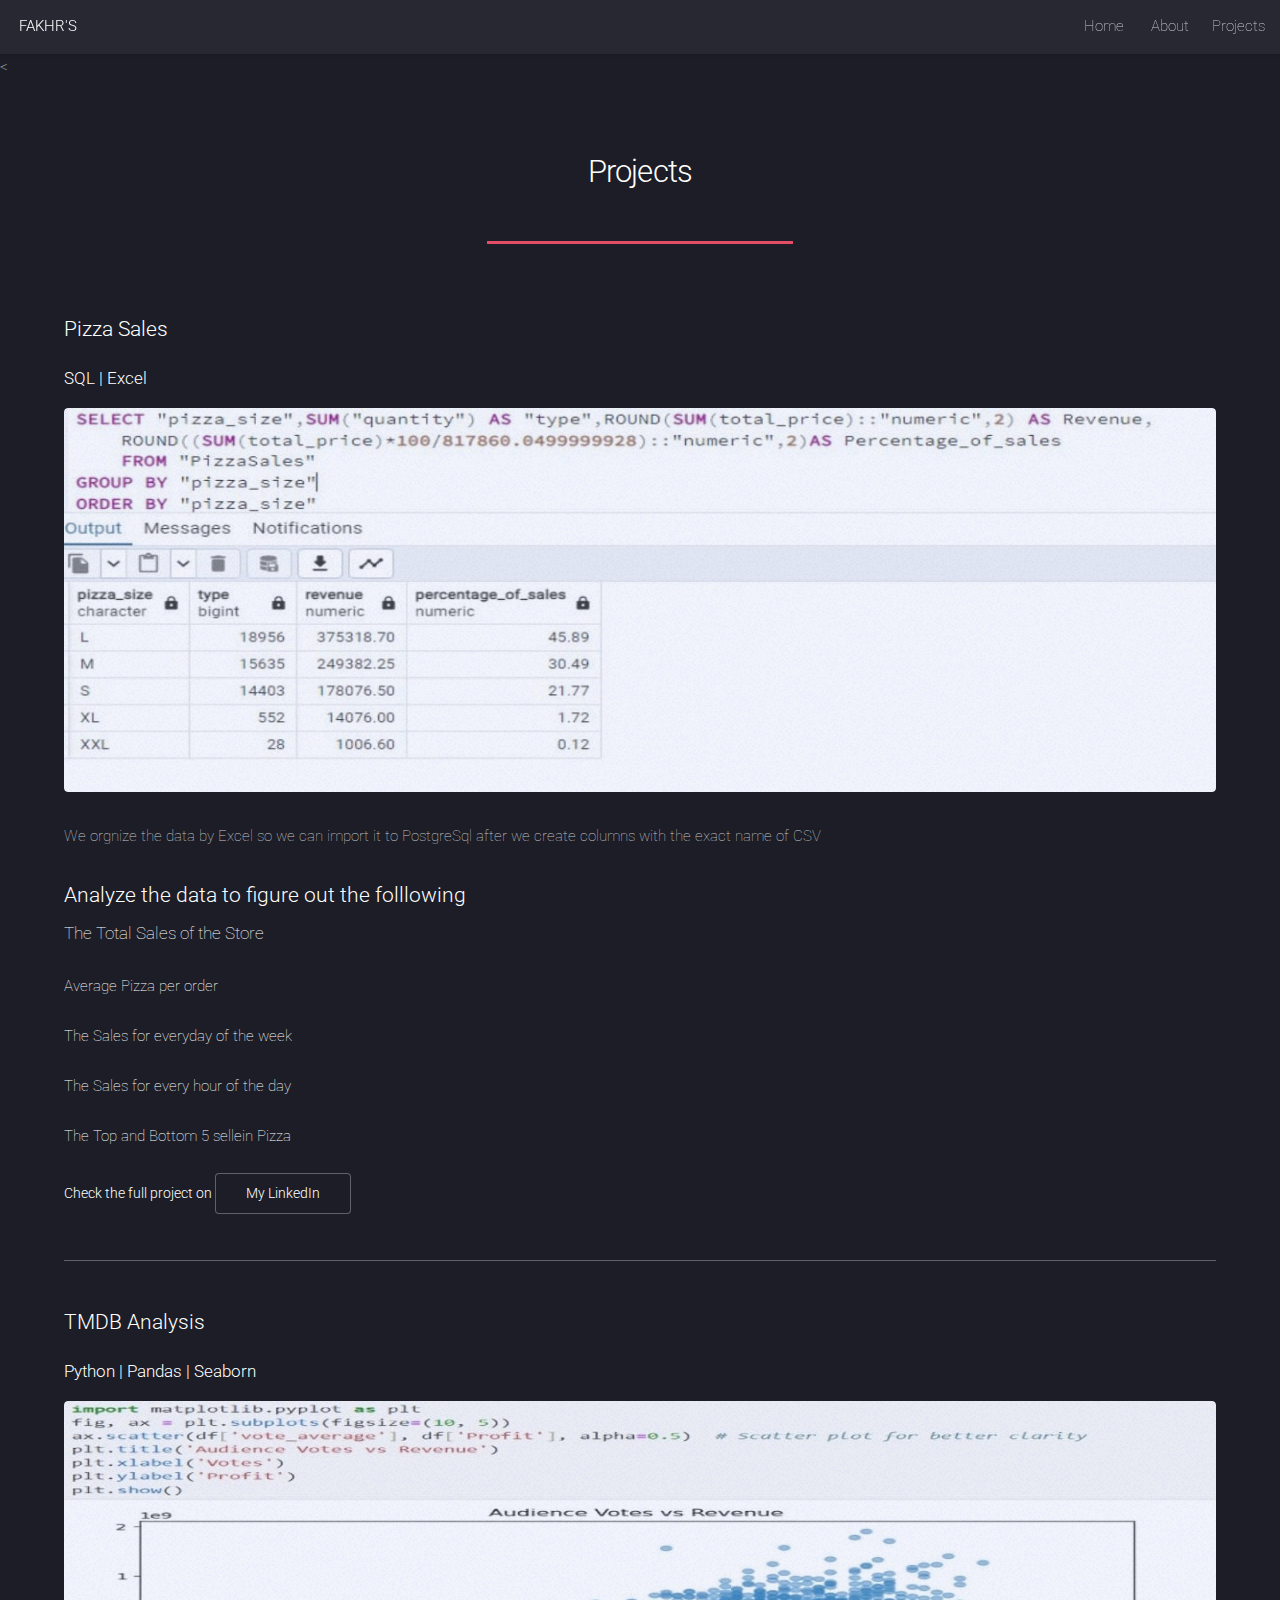
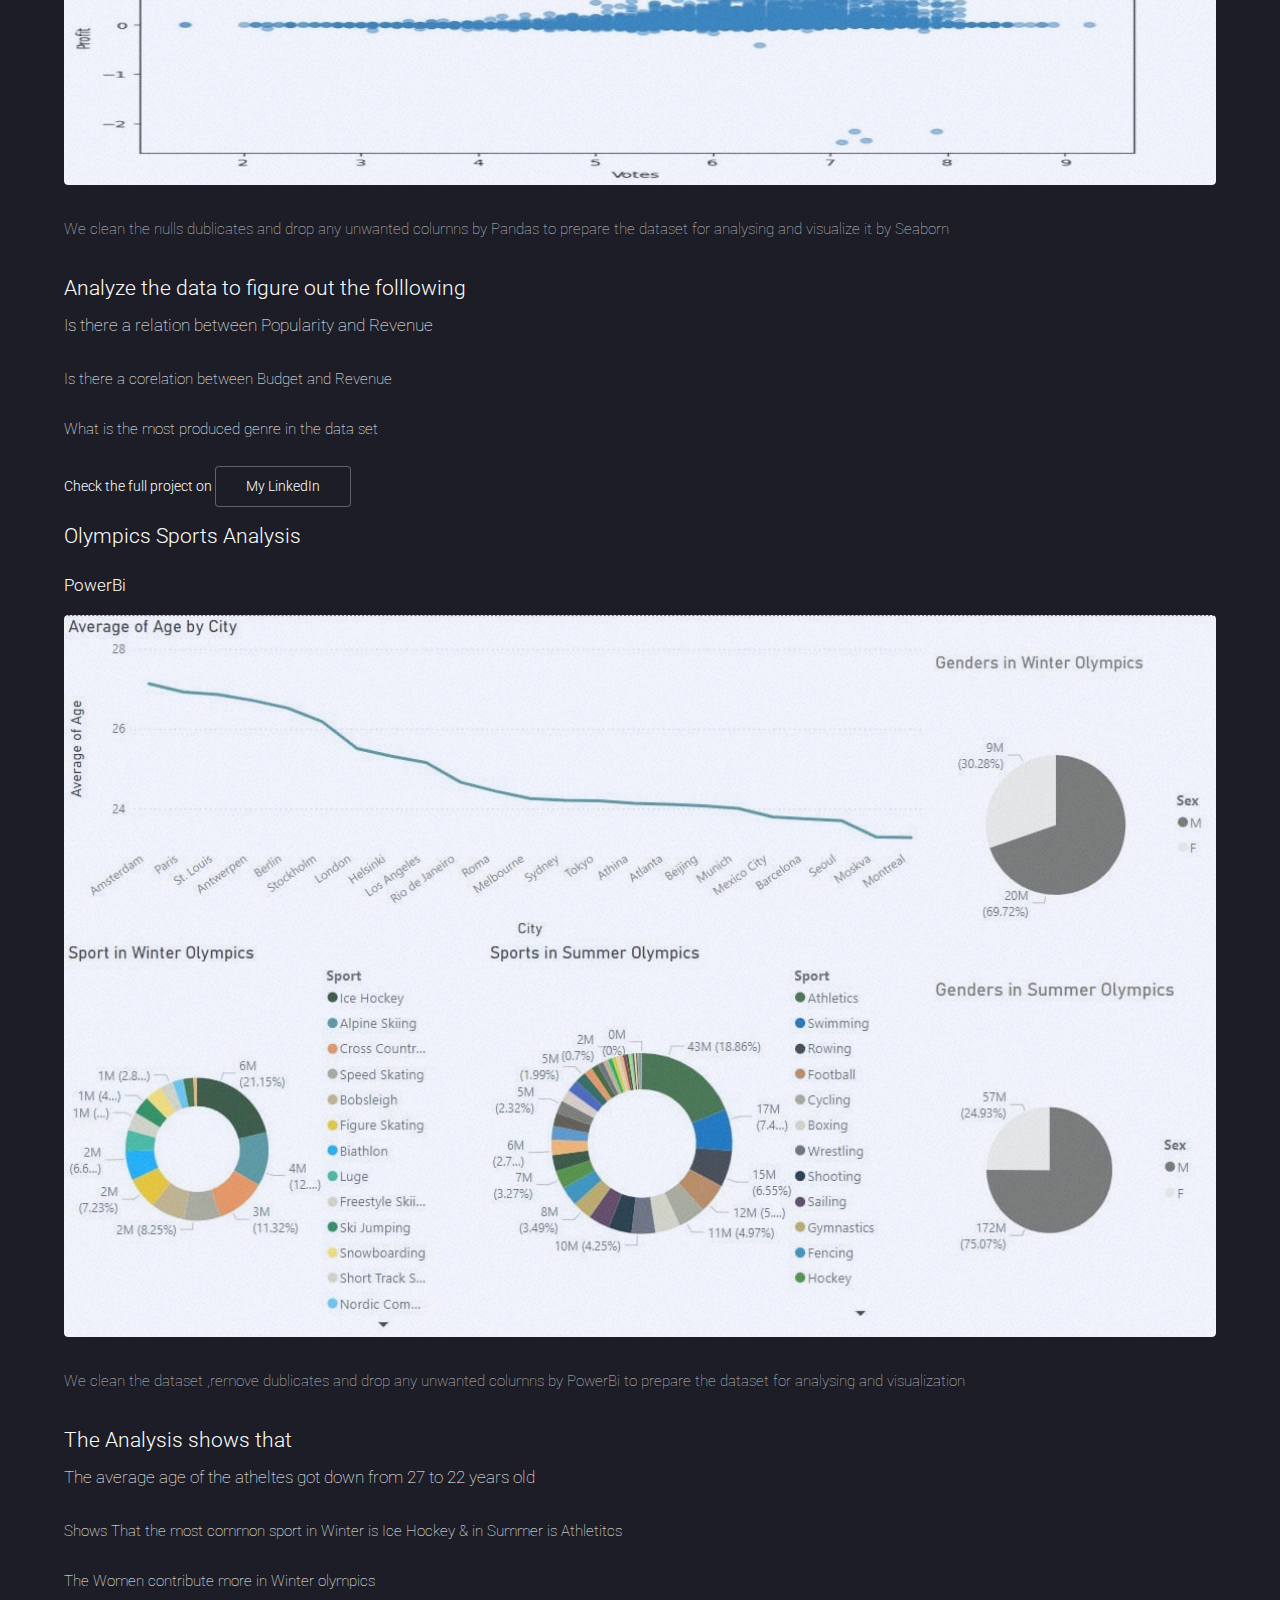
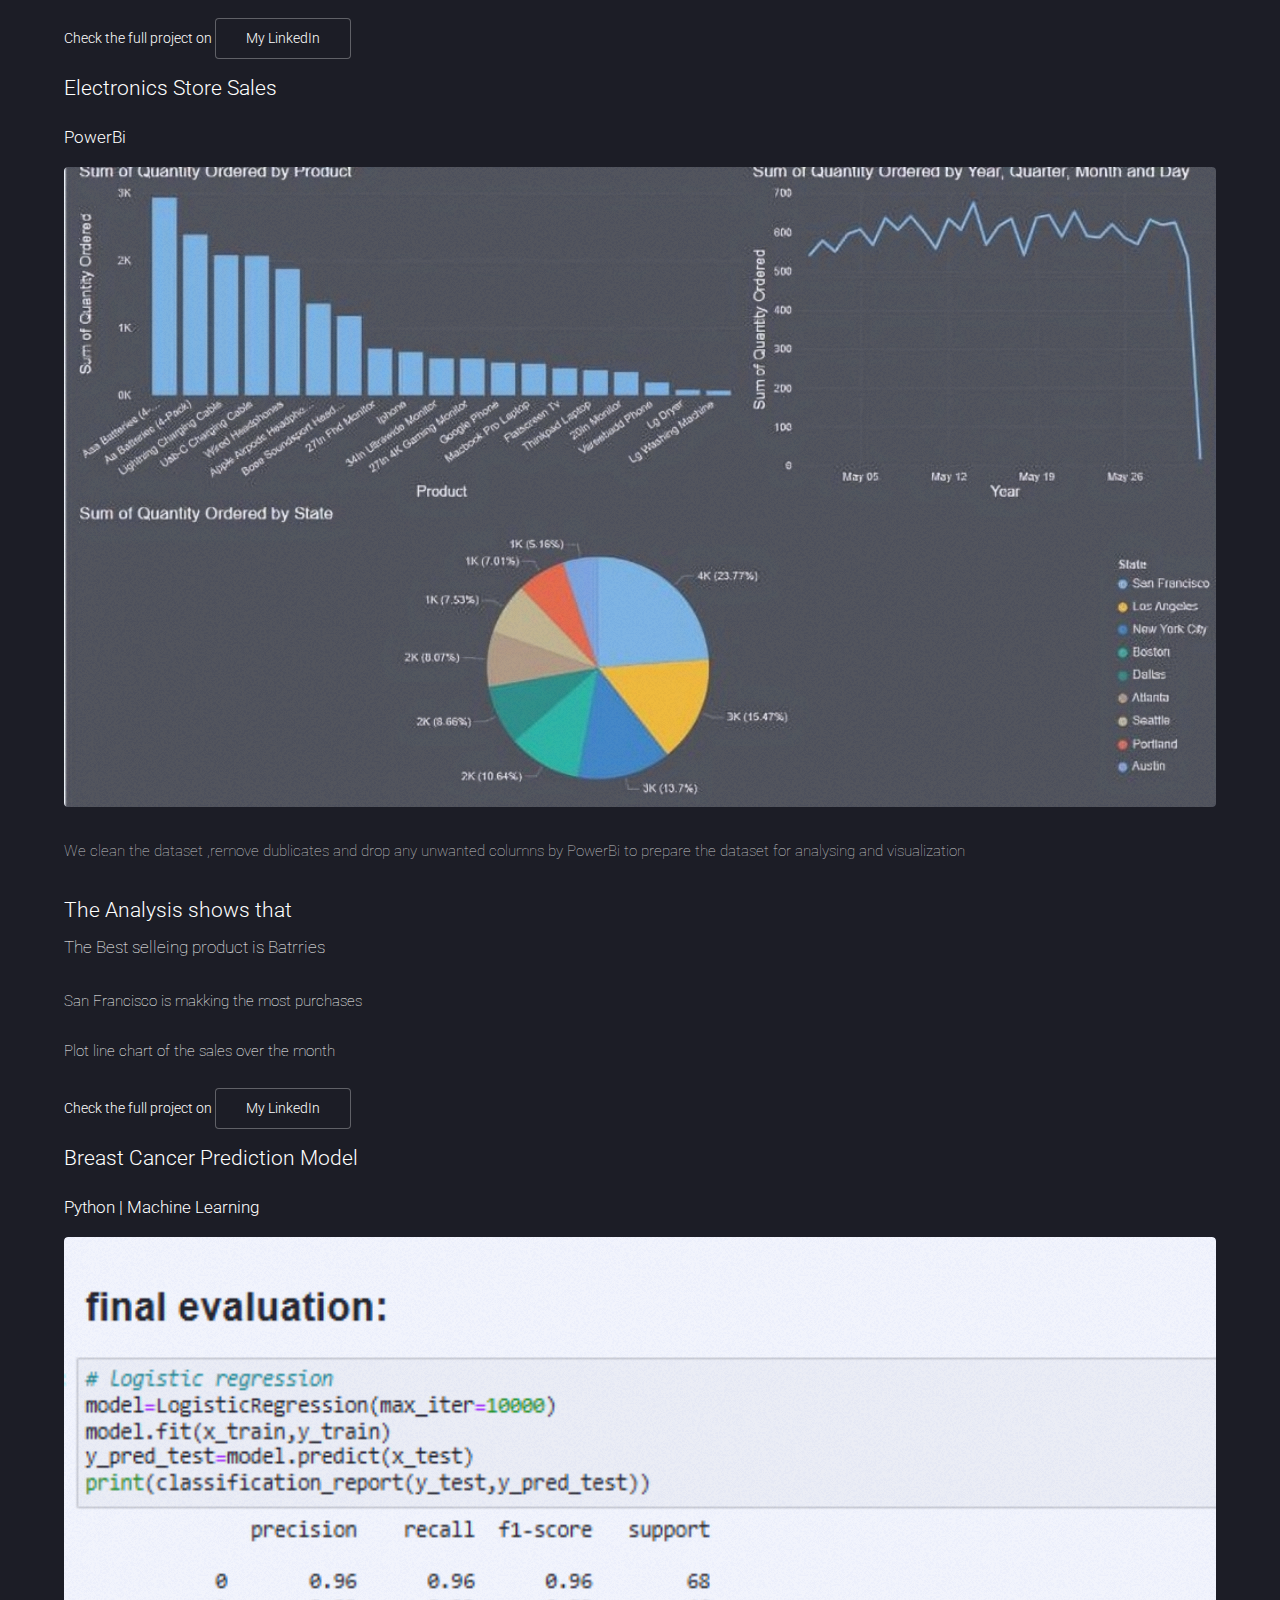
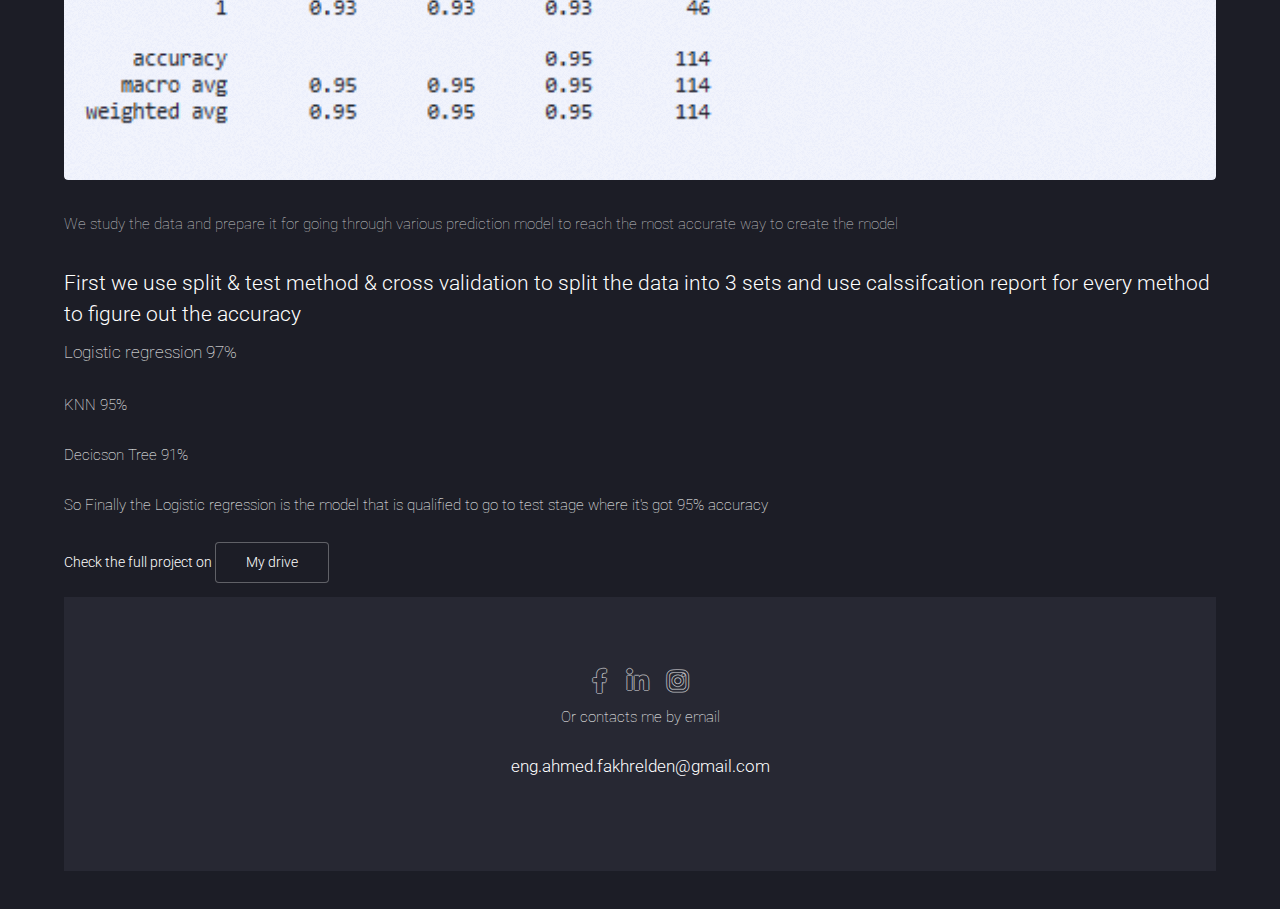
==== elements.html @ 0f421ff9 "Add files via upload" ====
<!DOCTYPE HTML>
<!--
	Landed by HTML5 UP
	html5up.net | @ajlkn
	Free for personal and commercial use under the CCA 3.0 license (html5up.net/license)
-->
<html>
	<head>
		<title>Elements - Landed by HTML5 UP</title>
		<meta charset="utf-8" />
		<meta name="viewport" content="width=device-width, initial-scale=1, user-scalable=no" />
		<link rel="stylesheet" href="assets/css/main.css" />
		<noscript><link rel="stylesheet" href="assets/css/noscript.css" /></noscript>
	</head>
	<body class="is-preload">
		<div id="page-wrapper">

			<!-- Header -->
				<<header id="header">
					<h1 id="logo"><a href="index.html">FAKHR'S</a></h1>
					<nav id="nav">
						<ul>
							<li><a href="index.html">Home</a></li>
							<li>
								<a href="left-sidebar.html">About</a>
								
							
				
							<li><a href="elements.html">Projects</a></li>
					
						</ul>
					</nav>
				</header>

			<!-- Main -->
				<div id="main" class="wrapper style1">
					<div class="container">
						<header class="major">
							<h2>Projects</h2>
							
						</header>

						<!-- Text -->
							

								<header>
									<h3>Pizza Sales</h3>
									<h4>SQL | Excel</h4>
										<a href="#" class="image fit"><img src="images/WhatsApp Image 2025-01-12 at 2.27.03 PM.jpeg" alt="" /></a>
								</header>
								<p>We orgnize the data by Excel so we can import it to PostgreSql after we create columns with the exact name of CSV </p>
							
								<header>
									<h3>Analyze the data to figure out the folllowing</h3>
									<p>The Total Sales of the Store</p>
									<p>Average Pizza per order</p>
									<p>The Sales for everyday of the week</p>
									<p>The Sales for every hour of the day</p>
									<p>The Top and Bottom 5 sellein Pizza</p>
								</header>
								
							<h5>Check the full project on <ali><a href="https://www.linkedin.com/posts/activity-7283127380166987776-TVOH?utm_source=share&utm_medium=member_desktop" class="button">My LinkedIn</a></li></h5>

								<hr />
								<h3>TMDB Analysis</h3>
									<h4>Python | Pandas | Seaborn</h4>
										<a href="#" class="image fit"><img src="images/bd35b22d-cd4e-41cf-9991-5222075cccc8.jpg" alt="" /></a>
								</header>
								<p>We clean the nulls dublicates and drop any unwanted columns by Pandas to prepare the dataset for analysing and visualize it by Seaborn</p>
							
								<header>
									<h3>Analyze the data to figure out the folllowing</h3>
									<p>Is there a relation between Popularity and Revenue</p>
									<p>Is there a corelation between Budget and Revenue</p>
									<p>What is the most produced genre in the data set</p>

								</header>
								<h5>Check the full project on <ali><a href="https://www.linkedin.com/posts/activity-7275565462392852480-iZmQ?utm_source=share&utm_medium=member_desktop" class="button">My LinkedIn</a></li></h5>

									<h3>Olympics Sports Analysis</h3>
									<h4>PowerBi</h4>
										<a href="#" class="image fit"><img src="images/OLY.jpg" alt="" /></a>
								</header>
								<p>We clean the dataset ,remove dublicates and drop any unwanted columns by PowerBi to prepare the dataset for analysing and visualization</p>
							
								<header>
									<h3>The Analysis shows that</h3>
									<p>The average age of the atheltes got down from 27 to 22 years old</p>
									<p>Shows That the most common sport in Winter is Ice Hockey & in Summer is Athletitcs </p>
									<p> The Women contribute more in Winter olympics</p>

								</header>
								<h5>Check the full project on <ali><a href="https://www.linkedin.com/posts/activity-7275565462392852480-iZmQ?utm_source=share&utm_medium=member_desktop" class="button">My LinkedIn</a></li></h5>

									<h3>Electronics Store Sales</h3>
									<h4>PowerBi</h4>
										<a href="#" class="image fit"><img src="images/Sales.png" alt="" /></a>
								</header>
								<p>We clean the dataset ,remove dublicates and drop any unwanted columns by PowerBi to prepare the dataset for analysing and visualization</p>
							
								<header>
									<h3>The Analysis shows that</h3>
									<p>The Best selleing product is Batrries</p>
									<p>San Francisco is makking the most purchases </p>
									<p>Plot line chart of the sales over the month</p>
							

								</header>
								<h5>Check the full project on <ali><a href="https://www.linkedin.com/posts/activity-7268731678250975233-IOtl?utm_source=share&utm_medium=member_desktop" class="button">My LinkedIn</a></li></h5>
									<h3>Breast Cancer Prediction Model</h3>
									<h4>Python | Machine Learning</h4>
										<a href="#" class="image fit"><img src="images/Breast Cancer.png" alt="" /></a>
								</header>
								<p>We study the data and prepare it for going through various prediction model to reach the most accurate way to create the model</p>
							
								<header>
									<h3>First we use split & test method & cross validation to split the data into 3 sets and use calssifcation report for every method to figure out the accuracy</h3>
									<p> Logistic regression 97%</p>
									<p>KNN 95% </p>
									<p>Decicson Tree 91%</p>
									<p>So Finally the Logistic regression is the model that is qualified to go to test stage where it's got 95% accuracy</p>
									<h5>Check the full project on <ali><a href="https://drive.google.com/file/d/1r-XBognEaYFl2xt_YMd96p30U32gkGJn/view?usp=drive_link" class="button">My drive</a></li></h5>
							
										<footer id="footer">
											<ul class="icons">
												
												<li><a href="https://www.facebook.com/ahmedfakhrelden?mibextid=ZbWKwL" class="icon brands alt fa-facebook-f"><span class="label">Facebook</span></a></li>
												<li><a href="www.linkedin.com/in/ahmedfakhrelden" class="icon brands alt fa-linkedin-in"><span class="label">LinkedIn</span></a></li>
												<li><a href="https://www.instagram.com/a7med_fakhrelden29_4?igsh=MXBxeW0yZWg3bmo1Zw==" class="icon brands alt fa-instagram"><span class="label">Instagram</span></a></li>
											<footer>
											<p>Or contacts me  by email <h4>eng.ahmed.fakhrelden@gmail.com</h4></p>
										</footer>
		<!-- Scripts -->
			<script src="assets/js/jquery.min.js"></script>
			<script src="assets/js/jquery.scrolly.min.js"></script>
			<script src="assets/js/jquery.dropotron.min.js"></script>
			<script src="assets/js/jquery.scrollex.min.js"></script>
			<script src="assets/js/browser.min.js"></script>
			<script src="assets/js/breakpoints.min.js"></script>
			<script src="assets/js/util.js"></script>
			<script src="assets/js/main.js"></script>

	</body>
</html>
---- assets/css/main.css ----
@import url("fontawesome-all.min.css");
@import url("https://fonts.googleapis.com/css?family=Roboto:100,300,100italic,300italic");

/*
	Landed by HTML5 UP
	html5up.net | @ajlkn
	Free for personal and commercial use under the CCA 3.0 license (html5up.net/license)
*/

html, body, div, span, applet, object,
iframe, h1, h2, h3, h4, h5, h6, p, blockquote,
pre, a, abbr, acronym, address, big, cite,
code, del, dfn, em, img, ins, kbd, q, s, samp,
small, strike, strong, sub, sup, tt, var, b,
u, i, center, dl, dt, dd, ol, ul, li, fieldset,
form, label, legend, table, caption, tbody,
tfoot, thead, tr, th, td, article, aside,
canvas, details, embed, figure, figcaption,
footer, header, hgroup, menu, nav, output, ruby,
section, summary, time, mark, audio, video {
	margin: 0;
	padding: 0;
	border: 0;
	font-size: 100%;
	font: inherit;
	vertical-align: baseline;}

article, aside, details, figcaption, figure,
footer, header, hgroup, menu, nav, section {
	display: block;}

body {
	line-height: 1;
}

ol, ul {
	list-style: none;
}

blockquote, q {
	quotes: none;
}

	blockquote:before, blockquote:after, q:before, q:after {
		content: '';
		content: none;
	}

table {
	border-collapse: collapse;
	border-spacing: 0;
}

body {
	-webkit-text-size-adjust: none;
}

mark {
	background-color: transparent;
	color: inherit;
}

input::-moz-focus-inner {
	border: 0;
	padding: 0;
}

input, select, textarea {
	-moz-appearance: none;
	-webkit-appearance: none;
	-ms-appearance: none;
	appearance: none;
}

/* Basic */

	html {
		box-sizing: border-box;
	}

	*, *:before, *:after {
		box-sizing: inherit;
	}

	html, body {
		background: #1c1d26;
	}

	body.is-preload *, body.is-preload *:before, body.is-preload *:after {
		-moz-animation: none !important;
		-webkit-animation: none !important;
		-ms-animation: none !important;
		animation: none !important;
		-moz-transition: none !important;
		-webkit-transition: none !important;
		-ms-transition: none !important;
		transition: none !important;
	}

	body, input, select, textarea {
		color: rgba(255, 255, 255, 0.75);
		font-family: "Roboto", Helvetica, sans-serif;
		font-size: 15pt;
		font-weight: 100;
		line-height: 1.75em;
	}

	a {
		-moz-transition: border-color 0.2s ease-in-out, color 0.2s ease-in-out;
		-webkit-transition: border-color 0.2s ease-in-out, color 0.2s ease-in-out;
		-ms-transition: border-color 0.2s ease-in-out, color 0.2s ease-in-out;
		transition: border-color 0.2s ease-in-out, color 0.2s ease-in-out;
		border-bottom: dotted 1px;
		color: #e44c65;
		text-decoration: none;
	}

		a:hover {
			color: #e44c65 !important;
			border-bottom-color: transparent;
		}

	strong, b {
		color: #ffffff;
		font-weight: 300;
	}

	em, i {
		font-style: italic;
	}

	p {
		margin: 0 0 2em 0;
	}

	h1, h2, h3, h4, h5, h6 {
		color: #ffffff;
		font-weight: 300;
		line-height: 1em;
		margin: 0 0 1em 0;
	}

		h1 a, h2 a, h3 a, h4 a, h5 a, h6 a {
			color: inherit;
			border: 0;
		}

	h2 {
		font-size: 2em;
		line-height: 1.5em;
		letter-spacing: -0.025em;
	}

	h3 {
		font-size: 1.35em;
		line-height: 1.5em;
	}

	h4 {
		font-size: 1.1em;
		line-height: 1.5em;
	}

	h5 {
		font-size: 0.9em;
		line-height: 1.5em;
	}

	h6 {
		font-size: 0.7em;
		line-height: 1.5em;
	}

	sub {
		font-size: 0.8em;
		position: relative;
		top: 0.5em;
	}

	sup {
		font-size: 0.8em;
		position: relative;
		top: -0.5em;
	}

	hr {
		border: 0;
		border-bottom: solid 1px rgba(255, 255, 255, 0.3);
		margin: 3em 0;
	}

		hr.major {
			margin: 4em 0;
		}

	blockquote {
		border-left: solid 4px rgba(255, 255, 255, 0.3);
		font-style: italic;
		margin: 0 0 2em 0;
		padding: 0.5em 0 0.5em 2em;
	}

	code {
		background: rgba(255, 255, 255, 0.075);
		border-radius: 4px;
		font-family: "Courier New", monospace;
		font-size: 0.9em;
		margin: 0 0.25em;
		padding: 0.25em 0.65em;
	}

	pre {
		-webkit-overflow-scrolling: touch;
		font-family: "Courier New", monospace;
		font-size: 0.9em;
		margin: 0 0 2em 0;
	}

		pre code {
			display: block;
			line-height: 1.75em;
			padding: 1em 1.5em;
			overflow-x: auto;
		}

	.align-left {
		text-align: left;
	}

	.align-center {
		text-align: center;
	}

	.align-right {
		text-align: right;
	}

/* Loader */

	@-moz-keyframes spinner-show {
		0% {
			opacity: 0;
		}

		100% {
			opacity: 1;
		}
	}

	@-webkit-keyframes spinner-show {
		0% {
			opacity: 0;
		}

		100% {
			opacity: 1;
		}
	}

	@-ms-keyframes spinner-show {
		0% {
			opacity: 0;
		}

		100% {
			opacity: 1;
		}
	}

	@keyframes spinner-show {
		0% {
			opacity: 0;
		}

		100% {
			opacity: 1;
		}
	}

	@-moz-keyframes spinner-hide {
		0% {
			color: rgba(255, 255, 255, 0.15);
			z-index: 100001;
			-moz-transform: scale(1) rotate(0deg);
			-webkit-transform: scale(1) rotate(0deg);
			-ms-transform: scale(1) rotate(0deg);
			transform: scale(1) rotate(0deg);
		}

		99% {
			color: #1c1d26;
			z-index: 100001;
			-moz-transform: scale(0.5) rotate(360deg);
			-webkit-transform: scale(0.5) rotate(360deg);
			-ms-transform: scale(0.5) rotate(360deg);
			transform: scale(0.5) rotate(360deg);
		}

		100% {
			color: #1c1d26;
			z-index: -1;
			-moz-transform: scale(0.5) rotate(360deg);
			-webkit-transform: scale(0.5) rotate(360deg);
			-ms-transform: scale(0.5) rotate(360deg);
			transform: scale(0.5) rotate(360deg);
		}
	}

	@-webkit-keyframes spinner-hide {
		0% {
			color: rgba(255, 255, 255, 0.15);
			z-index: 100001;
			-moz-transform: scale(1) rotate(0deg);
			-webkit-transform: scale(1) rotate(0deg);
			-ms-transform: scale(1) rotate(0deg);
			transform: scale(1) rotate(0deg);
		}

		99% {
			color: #1c1d26;
			z-index: 100001;
			-moz-transform: scale(0.5) rotate(360deg);
			-webkit-transform: scale(0.5) rotate(360deg);
			-ms-transform: scale(0.5) rotate(360deg);
			transform: scale(0.5) rotate(360deg);
		}

		100% {
			color: #1c1d26;
			z-index: -1;
			-moz-transform: scale(0.5) rotate(360deg);
			-webkit-transform: scale(0.5) rotate(360deg);
			-ms-transform: scale(0.5) rotate(360deg);
			transform: scale(0.5) rotate(360deg);
		}
	}

	@-ms-keyframes spinner-hide {
		0% {
			color: rgba(255, 255, 255, 0.15);
			z-index: 100001;
			-moz-transform: scale(1) rotate(0deg);
			-webkit-transform: scale(1) rotate(0deg);
			-ms-transform: scale(1) rotate(0deg);
			transform: scale(1) rotate(0deg);
		}

		99% {
			color: #1c1d26;
			z-index: 100001;
			-moz-transform: scale(0.5) rotate(360deg);
			-webkit-transform: scale(0.5) rotate(360deg);
			-ms-transform: scale(0.5) rotate(360deg);
			transform: scale(0.5) rotate(360deg);
		}

		100% {
			color: #1c1d26;
			z-index: -1;
			-moz-transform: scale(0.5) rotate(360deg);
			-webkit-transform: scale(0.5) rotate(360deg);
			-ms-transform: scale(0.5) rotate(360deg);
			transform: scale(0.5) rotate(360deg);
		}
	}

	@keyframes spinner-hide {
		0% {
			color: rgba(255, 255, 255, 0.15);
			z-index: 100001;
			-moz-transform: scale(1) rotate(0deg);
			-webkit-transform: scale(1) rotate(0deg);
			-ms-transform: scale(1) rotate(0deg);
			transform: scale(1) rotate(0deg);
		}

		99% {
			color: #1c1d26;
			z-index: 100001;
			-moz-transform: scale(0.5) rotate(360deg);
			-webkit-transform: scale(0.5) rotate(360deg);
			-ms-transform: scale(0.5) rotate(360deg);
			transform: scale(0.5) rotate(360deg);
		}

		100% {
			color: #1c1d26;
			z-index: -1;
			-moz-transform: scale(0.5) rotate(360deg);
			-webkit-transform: scale(0.5) rotate(360deg);
			-ms-transform: scale(0.5) rotate(360deg);
			transform: scale(0.5) rotate(360deg);
		}
	}

	@-moz-keyframes spinner-rotate {
		0% {
			-moz-transform: scale(1) rotate(0deg);
			-webkit-transform: scale(1) rotate(0deg);
			-ms-transform: scale(1) rotate(0deg);
			transform: scale(1) rotate(0deg);
		}

		100% {
			-moz-transform: scale(1) rotate(360deg);
			-webkit-transform: scale(1) rotate(360deg);
			-ms-transform: scale(1) rotate(360deg);
			transform: scale(1) rotate(360deg);
		}
	}

	@-webkit-keyframes spinner-rotate {
		0% {
			-moz-transform: scale(1) rotate(0deg);
			-webkit-transform: scale(1) rotate(0deg);
			-ms-transform: scale(1) rotate(0deg);
			transform: scale(1) rotate(0deg);
		}

		100% {
			-moz-transform: scale(1) rotate(360deg);
			-webkit-transform: scale(1) rotate(360deg);
			-ms-transform: scale(1) rotate(360deg);
			transform: scale(1) rotate(360deg);
		}
	}

	@-ms-keyframes spinner-rotate {
		0% {
			-moz-transform: scale(1) rotate(0deg);
			-webkit-transform: scale(1) rotate(0deg);
			-ms-transform: scale(1) rotate(0deg);
			transform: scale(1) rotate(0deg);
		}

		100% {
			-moz-transform: scale(1) rotate(360deg);
			-webkit-transform: scale(1) rotate(360deg);
			-ms-transform: scale(1) rotate(360deg);
			transform: scale(1) rotate(360deg);
		}
	}

	@keyframes spinner-rotate {
		0% {
			-moz-transform: scale(1) rotate(0deg);
			-webkit-transform: scale(1) rotate(0deg);
			-ms-transform: scale(1) rotate(0deg);
			transform: scale(1) rotate(0deg);
		}

		100% {
			-moz-transform: scale(1) rotate(360deg);
			-webkit-transform: scale(1) rotate(360deg);
			-ms-transform: scale(1) rotate(360deg);
			transform: scale(1) rotate(360deg);
		}
	}

	@-moz-keyframes overlay-hide {
		0% {
			opacity: 1;
			z-index: 100000;
		}

		15% {
			opacity: 1;
			z-index: 100000;
		}

		99% {
			opacity: 0;
			z-index: 100000;
		}

		100% {
			opacity: 0;
			z-index: -1;
		}
	}

	@-webkit-keyframes overlay-hide {
		0% {
			opacity: 1;
			z-index: 100000;
		}

		15% {
			opacity: 1;
			z-index: 100000;
		}

		99% {
			opacity: 0;
			z-index: 100000;
		}

		100% {
			opacity: 0;
			z-index: -1;
		}
	}

	@-ms-keyframes overlay-hide {
		0% {
			opacity: 1;
			z-index: 100000;
		}

		15% {
			opacity: 1;
			z-index: 100000;
		}

		99% {
			opacity: 0;
			z-index: 100000;
		}

		100% {
			opacity: 0;
			z-index: -1;
		}
	}

	@keyframes overlay-hide {
		0% {
			opacity: 1;
			z-index: 100000;
		}

		15% {
			opacity: 1;
			z-index: 100000;
		}

		99% {
			opacity: 0;
			z-index: 100000;
		}

		100% {
			opacity: 0;
			z-index: -1;
		}
	}

	body.landing {
		text-decoration: none;
	}

		body.landing:before {
			-moz-osx-font-smoothing: grayscale;
			-webkit-font-smoothing: antialiased;
			display: inline-block;
			font-style: normal;
			font-variant: normal;
			text-rendering: auto;
			line-height: 1;
			text-transform: none !important;
			font-family: 'Font Awesome 5 Free';
			font-weight: 900;
		}

		body.landing:before {
			-moz-animation: spinner-show 1.5s 1 0.25s ease forwards, spinner-hide 0.25s ease-in-out forwards !important;
			-webkit-animation: spinner-show 1.5s 1 0.25s ease forwards, spinner-hide 0.25s ease-in-out forwards !important;
			-ms-animation: spinner-show 1.5s 1 0.25s ease forwards, spinner-hide 0.25s ease-in-out forwards !important;
			animation: spinner-show 1.5s 1 0.25s ease forwards, spinner-hide 0.25s ease-in-out forwards !important;
			-moz-transform-origin: 50% 50%;
			-webkit-transform-origin: 50% 50%;
			-ms-transform-origin: 50% 50%;
			transform-origin: 50% 50%;
			color: rgba(255, 255, 255, 0.15);
			content: '\f1ce';
			cursor: default;
			display: block;
			font-size: 2em;
			height: 2em;
			left: 50%;
			line-height: 2em;
			margin: -1em 0 0 -1em;
			opacity: 0;
			position: fixed;
			text-align: center;
			top: 50%;
			width: 2em;
			z-index: -1;
		}

		body.landing:after {
			-moz-animation: overlay-hide 1.5s ease-in forwards !important;
			-webkit-animation: overlay-hide 1.5s ease-in forwards !important;
			-ms-animation: overlay-hide 1.5s ease-in forwards !important;
			animation: overlay-hide 1.5s ease-in forwards !important;
			background: #1c1d26;
			content: '';
			display: block;
			height: 100%;
			left: 0;
			opacity: 0;
			position: fixed;
			top: 0;
			width: 100%;
			z-index: -1;
		}

		body.landing.is-preload:before {
			-moz-animation: spinner-show 1.5s 1 0.25s ease forwards, spinner-rotate 0.75s infinite linear !important;
			-webkit-animation: spinner-show 1.5s 1 0.25s ease forwards, spinner-rotate 0.75s infinite linear !important;
			-ms-animation: spinner-show 1.5s 1 0.25s ease forwards, spinner-rotate 0.75s infinite linear !important;
			animation: spinner-show 1.5s 1 0.25s ease forwards, spinner-rotate 0.75s infinite linear !important;
			z-index: 100001;
		}

		body.landing.is-preload:after {
			-moz-animation: none !important;
			-webkit-animation: none !important;
			-ms-animation: none !important;
			animation: none !important;
			opacity: 1;
			z-index: 100000;
		}

	@media (-webkit-min-device-pixel-ratio: 2) {

		body.landing:before {
			line-height: 2.025em;
		}

	}

/* Container */

	.container {
		margin: 0 auto;
		max-width: calc(100% - 4em);
		width: 70em;
	}

		.container.xsmall {
			width: 17.5em;
		}

		.container.small {
			width: 35em;
		}

		.container.medium {
			width: 52.5em;
		}

		.container.large {
			width: 87.5em;
		}

		.container.xlarge {
			width: 105em;
		}

		.container.max {
			width: 100%;
		}

		@media screen and (max-width: 1280px) {

			.container {
				width: 90%;
				max-width: 100%;
			}

		}

		@media screen and (max-width: 980px) {

			.container {
				width: 100% !important;
			}

		}

/* Row */

	.row {
		display: flex;
		flex-wrap: wrap;
		box-sizing: border-box;
		align-items: stretch;
	}

		.row > * {
			box-sizing: border-box;
		}

		.row.gtr-uniform > * > :last-child {
			margin-bottom: 0;
		}

		.row.aln-left {
			justify-content: flex-start;
		}

		.row.aln-center {
			justify-content: center;
		}

		.row.aln-right {
			justify-content: flex-end;
		}

		.row.aln-top {
			align-items: flex-start;
		}

		.row.aln-middle {
			align-items: center;
		}

		.row.aln-bottom {
			align-items: flex-end;
		}

		.row > .imp {
			order: -1;
		}

		.row > .col-1 {
			width: 8.33333%;
		}

		.row > .off-1 {
			margin-left: 8.33333%;
		}

		.row > .col-2 {
			width: 16.66667%;
		}

		.row > .off-2 {
			margin-left: 16.66667%;
		}

		.row > .col-3 {
			width: 25%;
		}

		.row > .off-3 {
			margin-left: 25%;
		}

		.row > .col-4 {
			width: 33.33333%;
		}

		.row > .off-4 {
			margin-left: 33.33333%;
		}

		.row > .col-5 {
			width: 41.66667%;
		}

		.row > .off-5 {
			margin-left: 41.66667%;
		}

		.row > .col-6 {
			width: 50%;
		}

		.row > .off-6 {
			margin-left: 50%;
		}

		.row > .col-7 {
			width: 58.33333%;
		}

		.row > .off-7 {
			margin-left: 58.33333%;
		}

		.row > .col-8 {
			width: 66.66667%;
		}

		.row > .off-8 {
			margin-left: 66.66667%;
		}

		.row > .col-9 {
			width: 75%;
		}

		.row > .off-9 {
			margin-left: 75%;
		}

		.row > .col-10 {
			width: 83.33333%;
		}

		.row > .off-10 {
			margin-left: 83.33333%;
		}

		.row > .col-11 {
			width: 91.66667%;
		}

		.row > .off-11 {
			margin-left: 91.66667%;
		}

		.row > .col-12 {
			width: 100%;
		}

		.row > .off-12 {
			margin-left: 100%;
		}

		.row.gtr-0 {
			margin-top: 0;
			margin-left: 0em;
		}

			.row.gtr-0 > * {
				padding: 0 0 0 0em;
			}

			.row.gtr-0.gtr-uniform {
				margin-top: 0em;
			}

				.row.gtr-0.gtr-uniform > * {
					padding-top: 0em;
				}

		.row.gtr-25 {
			margin-top: 0;
			margin-left: -0.625em;
		}

			.row.gtr-25 > * {
				padding: 0 0 0 0.625em;
			}

			.row.gtr-25.gtr-uniform {
				margin-top: -0.625em;
			}

				.row.gtr-25.gtr-uniform > * {
					padding-top: 0.625em;
				}

		.row.gtr-50 {
			margin-top: 0;
			margin-left: -1.25em;
		}

			.row.gtr-50 > * {
				padding: 0 0 0 1.25em;
			}

			.row.gtr-50.gtr-uniform {
				margin-top: -1.25em;
			}

				.row.gtr-50.gtr-uniform > * {
					padding-top: 1.25em;
				}

		.row {
			margin-top: 0;
			margin-left: -2.5em;
		}

			.row > * {
				padding: 0 0 0 2.5em;
			}

			.row.gtr-uniform {
				margin-top: -2.5em;
			}

				.row.gtr-uniform > * {
					padding-top: 2.5em;
				}

		.row.gtr-150 {
			margin-top: 0;
			margin-left: -3.75em;
		}

			.row.gtr-150 > * {
				padding: 0 0 0 3.75em;
			}

			.row.gtr-150.gtr-uniform {
				margin-top: -3.75em;
			}

				.row.gtr-150.gtr-uniform > * {
					padding-top: 3.75em;
				}

		.row.gtr-200 {
			margin-top: 0;
			margin-left: -5em;
		}

			.row.gtr-200 > * {
				padding: 0 0 0 5em;
			}

			.row.gtr-200.gtr-uniform {
				margin-top: -5em;
			}

				.row.gtr-200.gtr-uniform > * {
					padding-top: 5em;
				}

		@media screen and (max-width: 1680px) {

			.row {
				display: flex;
				flex-wrap: wrap;
				box-sizing: border-box;
				align-items: stretch;
			}

				.row > * {
					box-sizing: border-box;
				}

				.row.gtr-uniform > * > :last-child {
					margin-bottom: 0;
				}

				.row.aln-left {
					justify-content: flex-start;
				}

				.row.aln-center {
					justify-content: center;
				}

				.row.aln-right {
					justify-content: flex-end;
				}

				.row.aln-top {
					align-items: flex-start;
				}

				.row.aln-middle {
					align-items: center;
				}

				.row.aln-bottom {
					align-items: flex-end;
				}

				.row > .imp-xlarge {
					order: -1;
				}

				.row > .col-1-xlarge {
					width: 8.33333%;
				}

				.row > .off-1-xlarge {
					margin-left: 8.33333%;
				}

				.row > .col-2-xlarge {
					width: 16.66667%;
				}

				.row > .off-2-xlarge {
					margin-left: 16.66667%;
				}

				.row > .col-3-xlarge {
					width: 25%;
				}

				.row > .off-3-xlarge {
					margin-left: 25%;
				}

				.row > .col-4-xlarge {
					width: 33.33333%;
				}

				.row > .off-4-xlarge {
					margin-left: 33.33333%;
				}

				.row > .col-5-xlarge {
					width: 41.66667%;
				}

				.row > .off-5-xlarge {
					margin-left: 41.66667%;
				}

				.row > .col-6-xlarge {
					width: 50%;
				}

				.row > .off-6-xlarge {
					margin-left: 50%;
				}

				.row > .col-7-xlarge {
					width: 58.33333%;
				}

				.row > .off-7-xlarge {
					margin-left: 58.33333%;
				}

				.row > .col-8-xlarge {
					width: 66.66667%;
				}

				.row > .off-8-xlarge {
					margin-left: 66.66667%;
				}

				.row > .col-9-xlarge {
					width: 75%;
				}

				.row > .off-9-xlarge {
					margin-left: 75%;
				}

				.row > .col-10-xlarge {
					width: 83.33333%;
				}

				.row > .off-10-xlarge {
					margin-left: 83.33333%;
				}

				.row > .col-11-xlarge {
					width: 91.66667%;
				}

				.row > .off-11-xlarge {
					margin-left: 91.66667%;
				}

				.row > .col-12-xlarge {
					width: 100%;
				}

				.row > .off-12-xlarge {
					margin-left: 100%;
				}

				.row.gtr-0 {
					margin-top: 0;
					margin-left: 0em;
				}

					.row.gtr-0 > * {
						padding: 0 0 0 0em;
					}

					.row.gtr-0.gtr-uniform {
						margin-top: 0em;
					}

						.row.gtr-0.gtr-uniform > * {
							padding-top: 0em;
						}

				.row.gtr-25 {
					margin-top: 0;
					margin-left: -0.625em;
				}

					.row.gtr-25 > * {
						padding: 0 0 0 0.625em;
					}

					.row.gtr-25.gtr-uniform {
						margin-top: -0.625em;
					}

						.row.gtr-25.gtr-uniform > * {
							padding-top: 0.625em;
						}

				.row.gtr-50 {
					margin-top: 0;
					margin-left: -1.25em;
				}

					.row.gtr-50 > * {
						padding: 0 0 0 1.25em;
					}

					.row.gtr-50.gtr-uniform {
						margin-top: -1.25em;
					}

						.row.gtr-50.gtr-uniform > * {
							padding-top: 1.25em;
						}

				.row {
					margin-top: 0;
					margin-left: -2.5em;
				}

					.row > * {
						padding: 0 0 0 2.5em;
					}

					.row.gtr-uniform {
						margin-top: -2.5em;
					}

						.row.gtr-uniform > * {
							padding-top: 2.5em;
						}

				.row.gtr-150 {
					margin-top: 0;
					margin-left: -3.75em;
				}

					.row.gtr-150 > * {
						padding: 0 0 0 3.75em;
					}

					.row.gtr-150.gtr-uniform {
						margin-top: -3.75em;
					}

						.row.gtr-150.gtr-uniform > * {
							padding-top: 3.75em;
						}

				.row.gtr-200 {
					margin-top: 0;
					margin-left: -5em;
				}

					.row.gtr-200 > * {
						padding: 0 0 0 5em;
					}

					.row.gtr-200.gtr-uniform {
						margin-top: -5em;
					}

						.row.gtr-200.gtr-uniform > * {
							padding-top: 5em;
						}

		}

		@media screen and (max-width: 1280px) {

			.row {
				display: flex;
				flex-wrap: wrap;
				box-sizing: border-box;
				align-items: stretch;
			}

				.row > * {
					box-sizing: border-box;
				}

				.row.gtr-uniform > * > :last-child {
					margin-bottom: 0;
				}

				.row.aln-left {
					justify-content: flex-start;
				}

				.row.aln-center {
					justify-content: center;
				}

				.row.aln-right {
					justify-content: flex-end;
				}

				.row.aln-top {
					align-items: flex-start;
				}

				.row.aln-middle {
					align-items: center;
				}

				.row.aln-bottom {
					align-items: flex-end;
				}

				.row > .imp-large {
					order: -1;
				}

				.row > .col-1-large {
					width: 8.33333%;
				}

				.row > .off-1-large {
					margin-left: 8.33333%;
				}

				.row > .col-2-large {
					width: 16.66667%;
				}

				.row > .off-2-large {
					margin-left: 16.66667%;
				}

				.row > .col-3-large {
					width: 25%;
				}

				.row > .off-3-large {
					margin-left: 25%;
				}

				.row > .col-4-large {
					width: 33.33333%;
				}

				.row > .off-4-large {
					margin-left: 33.33333%;
				}

				.row > .col-5-large {
					width: 41.66667%;
				}

				.row > .off-5-large {
					margin-left: 41.66667%;
				}

				.row > .col-6-large {
					width: 50%;
				}

				.row > .off-6-large {
					margin-left: 50%;
				}

				.row > .col-7-large {
					width: 58.33333%;
				}

				.row > .off-7-large {
					margin-left: 58.33333%;
				}

				.row > .col-8-large {
					width: 66.66667%;
				}

				.row > .off-8-large {
					margin-left: 66.66667%;
				}

				.row > .col-9-large {
					width: 75%;
				}

				.row > .off-9-large {
					margin-left: 75%;
				}

				.row > .col-10-large {
					width: 83.33333%;
				}

				.row > .off-10-large {
					margin-left: 83.33333%;
				}

				.row > .col-11-large {
					width: 91.66667%;
				}

				.row > .off-11-large {
					margin-left: 91.66667%;
				}

				.row > .col-12-large {
					width: 100%;
				}

				.row > .off-12-large {
					margin-left: 100%;
				}

				.row.gtr-0 {
					margin-top: 0;
					margin-left: 0em;
				}

					.row.gtr-0 > * {
						padding: 0 0 0 0em;
					}

					.row.gtr-0.gtr-uniform {
						margin-top: 0em;
					}

						.row.gtr-0.gtr-uniform > * {
							padding-top: 0em;
						}

				.row.gtr-25 {
					margin-top: 0;
					margin-left: -0.625em;
				}

					.row.gtr-25 > * {
						padding: 0 0 0 0.625em;
					}

					.row.gtr-25.gtr-uniform {
						margin-top: -0.625em;
					}

						.row.gtr-25.gtr-uniform > * {
							padding-top: 0.625em;
						}

				.row.gtr-50 {
					margin-top: 0;
					margin-left: -1.25em;
				}

					.row.gtr-50 > * {
						padding: 0 0 0 1.25em;
					}

					.row.gtr-50.gtr-uniform {
						margin-top: -1.25em;
					}

						.row.gtr-50.gtr-uniform > * {
							padding-top: 1.25em;
						}

				.row {
					margin-top: 0;
					margin-left: -2.5em;
				}

					.row > * {
						padding: 0 0 0 2.5em;
					}

					.row.gtr-uniform {
						margin-top: -2.5em;
					}

						.row.gtr-uniform > * {
							padding-top: 2.5em;
						}

				.row.gtr-150 {
					margin-top: 0;
					margin-left: -3.75em;
				}

					.row.gtr-150 > * {
						padding: 0 0 0 3.75em;
					}

					.row.gtr-150.gtr-uniform {
						margin-top: -3.75em;
					}

						.row.gtr-150.gtr-uniform > * {
							padding-top: 3.75em;
						}

				.row.gtr-200 {
					margin-top: 0;
					margin-left: -5em;
				}

					.row.gtr-200 > * {
						padding: 0 0 0 5em;
					}

					.row.gtr-200.gtr-uniform {
						margin-top: -5em;
					}

						.row.gtr-200.gtr-uniform > * {
							padding-top: 5em;
						}

		}

		@media screen and (max-width: 980px) {

			.row {
				display: flex;
				flex-wrap: wrap;
				box-sizing: border-box;
				align-items: stretch;
			}

				.row > * {
					box-sizing: border-box;
				}

				.row.gtr-uniform > * > :last-child {
					margin-bottom: 0;
				}

				.row.aln-left {
					justify-content: flex-start;
				}

				.row.aln-center {
					justify-content: center;
				}

				.row.aln-right {
					justify-content: flex-end;
				}

				.row.aln-top {
					align-items: flex-start;
				}

				.row.aln-middle {
					align-items: center;
				}

				.row.aln-bottom {
					align-items: flex-end;
				}

				.row > .imp-medium {
					order: -1;
				}

				.row > .col-1-medium {
					width: 8.33333%;
				}

				.row > .off-1-medium {
					margin-left: 8.33333%;
				}

				.row > .col-2-medium {
					width: 16.66667%;
				}

				.row > .off-2-medium {
					margin-left: 16.66667%;
				}

				.row > .col-3-medium {
					width: 25%;
				}

				.row > .off-3-medium {
					margin-left: 25%;
				}

				.row > .col-4-medium {
					width: 33.33333%;
				}

				.row > .off-4-medium {
					margin-left: 33.33333%;
				}

				.row > .col-5-medium {
					width: 41.66667%;
				}

				.row > .off-5-medium {
					margin-left: 41.66667%;
				}

				.row > .col-6-medium {
					width: 50%;
				}

				.row > .off-6-medium {
					margin-left: 50%;
				}

				.row > .col-7-medium {
					width: 58.33333%;
				}

				.row > .off-7-medium {
					margin-left: 58.33333%;
				}

				.row > .col-8-medium {
					width: 66.66667%;
				}

				.row > .off-8-medium {
					margin-left: 66.66667%;
				}

				.row > .col-9-medium {
					width: 75%;
				}

				.row > .off-9-medium {
					margin-left: 75%;
				}

				.row > .col-10-medium {
					width: 83.33333%;
				}

				.row > .off-10-medium {
					margin-left: 83.33333%;
				}

				.row > .col-11-medium {
					width: 91.66667%;
				}

				.row > .off-11-medium {
					margin-left: 91.66667%;
				}

				.row > .col-12-medium {
					width: 100%;
				}

				.row > .off-12-medium {
					margin-left: 100%;
				}

				.row.gtr-0 {
					margin-top: 0;
					margin-left: 0em;
				}

					.row.gtr-0 > * {
						padding: 0 0 0 0em;
					}

					.row.gtr-0.gtr-uniform {
						margin-top: 0em;
					}

						.row.gtr-0.gtr-uniform > * {
							padding-top: 0em;
						}

				.row.gtr-25 {
					margin-top: 0;
					margin-left: -0.625em;
				}

					.row.gtr-25 > * {
						padding: 0 0 0 0.625em;
					}

					.row.gtr-25.gtr-uniform {
						margin-top: -0.625em;
					}

						.row.gtr-25.gtr-uniform > * {
							padding-top: 0.625em;
						}

				.row.gtr-50 {
					margin-top: 0;
					margin-left: -1.25em;
				}

					.row.gtr-50 > * {
						padding: 0 0 0 1.25em;
					}

					.row.gtr-50.gtr-uniform {
						margin-top: -1.25em;
					}

						.row.gtr-50.gtr-uniform > * {
							padding-top: 1.25em;
						}

				.row {
					margin-top: 0;
					margin-left: -2.5em;
				}

					.row > * {
						padding: 0 0 0 2.5em;
					}

					.row.gtr-uniform {
						margin-top: -2.5em;
					}

						.row.gtr-uniform > * {
							padding-top: 2.5em;
						}

				.row.gtr-150 {
					margin-top: 0;
					margin-left: -3.75em;
				}

					.row.gtr-150 > * {
						padding: 0 0 0 3.75em;
					}

					.row.gtr-150.gtr-uniform {
						margin-top: -3.75em;
					}

						.row.gtr-150.gtr-uniform > * {
							padding-top: 3.75em;
						}

				.row.gtr-200 {
					margin-top: 0;
					margin-left: -5em;
				}

					.row.gtr-200 > * {
						padding: 0 0 0 5em;
					}

					.row.gtr-200.gtr-uniform {
						margin-top: -5em;
					}

						.row.gtr-200.gtr-uniform > * {
							padding-top: 5em;
						}

		}

		@media screen and (max-width: 736px) {

			.row {
				display: flex;
				flex-wrap: wrap;
				box-sizing: border-box;
				align-items: stretch;
			}

				.row > * {
					box-sizing: border-box;
				}

				.row.gtr-uniform > * > :last-child {
					margin-bottom: 0;
				}

				.row.aln-left {
					justify-content: flex-start;
				}

				.row.aln-center {
					justify-content: center;
				}

				.row.aln-right {
					justify-content: flex-end;
				}

				.row.aln-top {
					align-items: flex-start;
				}

				.row.aln-middle {
					align-items: center;
				}

				.row.aln-bottom {
					align-items: flex-end;
				}

				.row > .imp-small {
					order: -1;
				}

				.row > .col-1-small {
					width: 8.33333%;
				}

				.row > .off-1-small {
					margin-left: 8.33333%;
				}

				.row > .col-2-small {
					width: 16.66667%;
				}

				.row > .off-2-small {
					margin-left: 16.66667%;
				}

				.row > .col-3-small {
					width: 25%;
				}

				.row > .off-3-small {
					margin-left: 25%;
				}

				.row > .col-4-small {
					width: 33.33333%;
				}

				.row > .off-4-small {
					margin-left: 33.33333%;
				}

				.row > .col-5-small {
					width: 41.66667%;
				}

				.row > .off-5-small {
					margin-left: 41.66667%;
				}

				.row > .col-6-small {
					width: 50%;
				}

				.row > .off-6-small {
					margin-left: 50%;
				}

				.row > .col-7-small {
					width: 58.33333%;
				}

				.row > .off-7-small {
					margin-left: 58.33333%;
				}

				.row > .col-8-small {
					width: 66.66667%;
				}

				.row > .off-8-small {
					margin-left: 66.66667%;
				}

				.row > .col-9-small {
					width: 75%;
				}

				.row > .off-9-small {
					margin-left: 75%;
				}

				.row > .col-10-small {
					width: 83.33333%;
				}

				.row > .off-10-small {
					margin-left: 83.33333%;
				}

				.row > .col-11-small {
					width: 91.66667%;
				}

				.row > .off-11-small {
					margin-left: 91.66667%;
				}

				.row > .col-12-small {
					width: 100%;
				}

				.row > .off-12-small {
					margin-left: 100%;
				}

				.row.gtr-0 {
					margin-top: 0;
					margin-left: 0em;
				}

					.row.gtr-0 > * {
						padding: 0 0 0 0em;
					}

					.row.gtr-0.gtr-uniform {
						margin-top: 0em;
					}

						.row.gtr-0.gtr-uniform > * {
							padding-top: 0em;
						}

				.row.gtr-25 {
					margin-top: 0;
					margin-left: -0.625em;
				}

					.row.gtr-25 > * {
						padding: 0 0 0 0.625em;
					}

					.row.gtr-25.gtr-uniform {
						margin-top: -0.625em;
					}

						.row.gtr-25.gtr-uniform > * {
							padding-top: 0.625em;
						}

				.row.gtr-50 {
					margin-top: 0;
					margin-left: -1.25em;
				}

					.row.gtr-50 > * {
						padding: 0 0 0 1.25em;
					}

					.row.gtr-50.gtr-uniform {
						margin-top: -1.25em;
					}

						.row.gtr-50.gtr-uniform > * {
							padding-top: 1.25em;
						}

				.row {
					margin-top: 0;
					margin-left: -2.5em;
				}

					.row > * {
						padding: 0 0 0 2.5em;
					}

					.row.gtr-uniform {
						margin-top: -2.5em;
					}

						.row.gtr-uniform > * {
							padding-top: 2.5em;
						}

				.row.gtr-150 {
					margin-top: 0;
					margin-left: -3.75em;
				}

					.row.gtr-150 > * {
						padding: 0 0 0 3.75em;
					}

					.row.gtr-150.gtr-uniform {
						margin-top: -3.75em;
					}

						.row.gtr-150.gtr-uniform > * {
							padding-top: 3.75em;
						}

				.row.gtr-200 {
					margin-top: 0;
					margin-left: -5em;
				}

					.row.gtr-200 > * {
						padding: 0 0 0 5em;
					}

					.row.gtr-200.gtr-uniform {
						margin-top: -5em;
					}

						.row.gtr-200.gtr-uniform > * {
							padding-top: 5em;
						}

		}

		@media screen and (max-width: 480px) {

			.row {
				display: flex;
				flex-wrap: wrap;
				box-sizing: border-box;
				align-items: stretch;
			}

				.row > * {
					box-sizing: border-box;
				}

				.row.gtr-uniform > * > :last-child {
					margin-bottom: 0;
				}

				.row.aln-left {
					justify-content: flex-start;
				}

				.row.aln-center {
					justify-content: center;
				}

				.row.aln-right {
					justify-content: flex-end;
				}

				.row.aln-top {
					align-items: flex-start;
				}

				.row.aln-middle {
					align-items: center;
				}

				.row.aln-bottom {
					align-items: flex-end;
				}

				.row > .imp-xsmall {
					order: -1;
				}

				.row > .col-1-xsmall {
					width: 8.33333%;
				}

				.row > .off-1-xsmall {
					margin-left: 8.33333%;
				}

				.row > .col-2-xsmall {
					width: 16.66667%;
				}

				.row > .off-2-xsmall {
					margin-left: 16.66667%;
				}

				.row > .col-3-xsmall {
					width: 25%;
				}

				.row > .off-3-xsmall {
					margin-left: 25%;
				}

				.row > .col-4-xsmall {
					width: 33.33333%;
				}

				.row > .off-4-xsmall {
					margin-left: 33.33333%;
				}

				.row > .col-5-xsmall {
					width: 41.66667%;
				}

				.row > .off-5-xsmall {
					margin-left: 41.66667%;
				}

				.row > .col-6-xsmall {
					width: 50%;
				}

				.row > .off-6-xsmall {
					margin-left: 50%;
				}

				.row > .col-7-xsmall {
					width: 58.33333%;
				}

				.row > .off-7-xsmall {
					margin-left: 58.33333%;
				}

				.row > .col-8-xsmall {
					width: 66.66667%;
				}

				.row > .off-8-xsmall {
					margin-left: 66.66667%;
				}

				.row > .col-9-xsmall {
					width: 75%;
				}

				.row > .off-9-xsmall {
					margin-left: 75%;
				}

				.row > .col-10-xsmall {
					width: 83.33333%;
				}

				.row > .off-10-xsmall {
					margin-left: 83.33333%;
				}

				.row > .col-11-xsmall {
					width: 91.66667%;
				}

				.row > .off-11-xsmall {
					margin-left: 91.66667%;
				}

				.row > .col-12-xsmall {
					width: 100%;
				}

				.row > .off-12-xsmall {
					margin-left: 100%;
				}

				.row.gtr-0 {
					margin-top: 0;
					margin-left: 0em;
				}

					.row.gtr-0 > * {
						padding: 0 0 0 0em;
					}

					.row.gtr-0.gtr-uniform {
						margin-top: 0em;
					}

						.row.gtr-0.gtr-uniform > * {
							padding-top: 0em;
						}

				.row.gtr-25 {
					margin-top: 0;
					margin-left: -0.625em;
				}

					.row.gtr-25 > * {
						padding: 0 0 0 0.625em;
					}

					.row.gtr-25.gtr-uniform {
						margin-top: -0.625em;
					}

						.row.gtr-25.gtr-uniform > * {
							padding-top: 0.625em;
						}

				.row.gtr-50 {
					margin-top: 0;
					margin-left: -1.25em;
				}

					.row.gtr-50 > * {
						padding: 0 0 0 1.25em;
					}

					.row.gtr-50.gtr-uniform {
						margin-top: -1.25em;
					}

						.row.gtr-50.gtr-uniform > * {
							padding-top: 1.25em;
						}

				.row {
					margin-top: 0;
					margin-left: -2.5em;
				}

					.row > * {
						padding: 0 0 0 2.5em;
					}

					.row.gtr-uniform {
						margin-top: -2.5em;
					}

						.row.gtr-uniform > * {
							padding-top: 2.5em;
						}

				.row.gtr-150 {
					margin-top: 0;
					margin-left: -3.75em;
				}

					.row.gtr-150 > * {
						padding: 0 0 0 3.75em;
					}

					.row.gtr-150.gtr-uniform {
						margin-top: -3.75em;
					}

						.row.gtr-150.gtr-uniform > * {
							padding-top: 3.75em;
						}

				.row.gtr-200 {
					margin-top: 0;
					margin-left: -5em;
				}

					.row.gtr-200 > * {
						padding: 0 0 0 5em;
					}

					.row.gtr-200.gtr-uniform {
						margin-top: -5em;
					}

						.row.gtr-200.gtr-uniform > * {
							padding-top: 5em;
						}

		}

/* Section/Article */

	section.special, article.special {
		text-align: center;
	}

	header p {
		color: #ffffff;
		position: relative;
		margin: 0 0 1.5em 0;
	}

	header h2 + p {
		font-size: 1.25em;
		margin-top: -1em;
		line-height: 1.75em;
	}

	header h3 + p {
		font-size: 1.1em;
		margin-top: -0.8em;
		line-height: 1.75em;
	}

	header h4 + p,
	header h5 + p,
	header h6 + p {
		font-size: 0.9em;
		margin-top: -0.6em;
		line-height: 1.5em;
	}

	header.major {
		margin: 0 0 4em 0;
		position: relative;
		text-align: center;
	}

		header.major:after {
			background: #e44c65;
			content: '';
			display: inline-block;
			height: 0.2em;
			max-width: 20em;
			width: 75%;
		}

	footer.major {
		margin: 4em 0 0 0;
	}

/* Form */

	form {
		margin: 0 0 2em 0;
	}

		form.cta {
			max-width: 35em;
			margin-left: auto;
			margin-right: auto;
		}

	label {
		color: #ffffff;
		display: block;
		font-size: 0.9em;
		font-weight: 300;
		margin: 0 0 1em 0;
	}

	input[type="text"],
	input[type="password"],
	input[type="email"],
	select,
	textarea {
		-moz-appearance: none;
		-webkit-appearance: none;
		-ms-appearance: none;
		appearance: none;
		-moz-transition: border-color 0.2s ease-in-out;
		-webkit-transition: border-color 0.2s ease-in-out;
		-ms-transition: border-color 0.2s ease-in-out;
		transition: border-color 0.2s ease-in-out;
		background: transparent;
		border-radius: 4px;
		border: solid 1px rgba(255, 255, 255, 0.3);
		color: inherit;
		display: block;
		outline: 0;
		padding: 0 1em;
		text-decoration: none;
		width: 100%;
	}

		input[type="text"]:invalid,
		input[type="password"]:invalid,
		input[type="email"]:invalid,
		select:invalid,
		textarea:invalid {
			box-shadow: none;
		}

		input[type="text"]:focus,
		input[type="password"]:focus,
		input[type="email"]:focus,
		select:focus,
		textarea:focus {
			border-color: #e44c65;
		}

	select {
		background-image: url("data:image/svg+xml;charset=utf8,%3Csvg xmlns='http://www.w3.org/2000/svg' width='40' height='40' preserveAspectRatio='none' viewBox='0 0 40 40'%3E%3Cpath d='M9.4,12.3l10.4,10.4l10.4-10.4c0.2-0.2,0.5-0.4,0.9-0.4c0.3,0,0.6,0.1,0.9,0.4l3.3,3.3c0.2,0.2,0.4,0.5,0.4,0.9 c0,0.4-0.1,0.6-0.4,0.9L20.7,31.9c-0.2,0.2-0.5,0.4-0.9,0.4c-0.3,0-0.6-0.1-0.9-0.4L4.3,17.3c-0.2-0.2-0.4-0.5-0.4-0.9 c0-0.4,0.1-0.6,0.4-0.9l3.3-3.3c0.2-0.2,0.5-0.4,0.9-0.4S9.1,12.1,9.4,12.3z' fill='rgba(255, 255, 255, 0.3)' /%3E%3C/svg%3E");
		background-size: 1.25rem;
		background-repeat: no-repeat;
		background-position: calc(100% - 1rem) center;
		height: 3em;
		padding-right: 3em;
		text-overflow: ellipsis;
	}

		select option {
			color: #ffffff;
			background: #1c1d26;
		}

		select:focus::-ms-value {
			background-color: transparent;
		}

		select::-ms-expand {
			display: none;
		}

	input[type="text"],
	input[type="password"],
	input[type="email"],
	select {
		height: 3em;
	}

	textarea {
		padding: 0.75em 1em;
	}

	input[type="checkbox"],
	input[type="radio"] {
		-moz-appearance: none;
		-webkit-appearance: none;
		-ms-appearance: none;
		appearance: none;
		display: block;
		float: left;
		margin-right: -2em;
		opacity: 0;
		width: 1em;
		z-index: -1;
	}

		input[type="checkbox"] + label,
		input[type="radio"] + label {
			text-decoration: none;
			color: rgba(255, 255, 255, 0.75);
			cursor: pointer;
			display: inline-block;
			font-size: 1em;
			font-weight: 100;
			padding-left: 2.55em;
			padding-right: 0.75em;
			position: relative;
		}

			input[type="checkbox"] + label:before,
			input[type="radio"] + label:before {
				-moz-osx-font-smoothing: grayscale;
				-webkit-font-smoothing: antialiased;
				display: inline-block;
				font-style: normal;
				font-variant: normal;
				text-rendering: auto;
				line-height: 1;
				text-transform: none !important;
				font-family: 'Font Awesome 5 Free';
				font-weight: 900;
			}

			input[type="checkbox"] + label:before,
			input[type="radio"] + label:before {
				border-radius: 4px;
				border: solid 1px rgba(255, 255, 255, 0.3);
				content: '';
				display: inline-block;
				font-size: 0.8em;
				height: 2.25em;
				left: 0;
				line-height: 2.25em;
				position: absolute;
				text-align: center;
				top: 0;
				width: 2.25em;
			}

		input[type="checkbox"]:checked + label:before,
		input[type="radio"]:checked + label:before {
			background: rgba(255, 255, 255, 0.25);
			color: #ffffff;
			content: '\f00c';
		}

		input[type="checkbox"]:focus + label:before,
		input[type="radio"]:focus + label:before {
			border-color: #e44c65;
		}

	input[type="checkbox"] + label:before {
		border-radius: 4px;
	}

	input[type="radio"] + label:before {
		border-radius: 100%;
	}

	::-webkit-input-placeholder {
		color: rgba(255, 255, 255, 0.5) !important;
		opacity: 1.0;
	}

	:-moz-placeholder {
		color: rgba(255, 255, 255, 0.5) !important;
		opacity: 1.0;
	}

	::-moz-placeholder {
		color: rgba(255, 255, 255, 0.5) !important;
		opacity: 1.0;
	}

	:-ms-input-placeholder {
		color: rgba(255, 255, 255, 0.5) !important;
		opacity: 1.0;
	}

/* Box */

	.box {
		border-radius: 4px;
		border: solid 1px rgba(255, 255, 255, 0.3);
		margin-bottom: 2em;
		padding: 1.5em;
	}

		.box > :last-child,
		.box > :last-child > :last-child,
		.box > :last-child > :last-child > :last-child {
			margin-bottom: 0;
		}

		.box.alt {
			border: 0;
			border-radius: 0;
			padding: 0;
		}

/* Icon */

	.icon {
		text-decoration: none;
		border-bottom: none;
		position: relative;
	}

		.icon:before {
			-moz-osx-font-smoothing: grayscale;
			-webkit-font-smoothing: antialiased;
			display: inline-block;
			font-style: normal;
			font-variant: normal;
			text-rendering: auto;
			line-height: 1;
			text-transform: none !important;
			font-family: 'Font Awesome 5 Free';
			font-weight: 400;
		}

		.icon > .label {
			display: none;
		}

		.icon:before {
			line-height: inherit;
		}

		.icon.solid:before {
			font-weight: 900 !important;
		}

		.icon.brands:before {
			font-family: 'Font Awesome 5 Brands' !important;
		}

		.icon.alt {
			text-decoration: none;
		}

			.icon.alt:before {
				-moz-osx-font-smoothing: grayscale;
				-webkit-font-smoothing: antialiased;
				display: inline-block;
				font-style: normal;
				font-variant: normal;
				text-rendering: auto;
				line-height: 1;
				text-transform: none !important;
				font-family: 'Font Awesome 5 Free';
				font-weight: 400;
			}

			.icon.alt:before {
				color: #1c1d26 !important;
				text-shadow: 1px 0 0 #ffffff, -1px 0 0 #ffffff, 0 1px 0 #ffffff, 0 -1px 0 #ffffff;
			}

		.icon.major {
			background: #272833;
			border-radius: 100%;
			cursor: default;
			display: inline-block;
			height: 6em;
			line-height: 5.65em;
			margin: 0 0 2em 0;
			text-align: center;
			width: 6em;
		}

			.icon.major:before {
				font-size: 2.25em;
			}

			.icon.major.alt {
				text-decoration: none;
			}

				.icon.major.alt:before {
					-moz-osx-font-smoothing: grayscale;
					-webkit-font-smoothing: antialiased;
					display: inline-block;
					font-style: normal;
					font-variant: normal;
					text-rendering: auto;
					line-height: 1;
					text-transform: none !important;
					font-family: 'Font Awesome 5 Free';
					font-weight: 400;
				}

				.icon.major.alt:before {
					color: #272833 !important;
					text-shadow: 1px 0 0 #ffffff, -1px 0 0 #ffffff, 0 1px 0 #ffffff, 0 -1px 0 #ffffff;
				}

/* Image */

	.image {
		border-radius: 4px;
		border: 0;
		display: inline-block;
		position: relative;
		overflow: hidden;
	}

		.image:before {
			content: '';
			display: block;
			position: absolute;
			left: 0;
			top: 0;
			background-image: url("images/overlay.png");
			width: 100%;
			height: 100%;
			z-index: 1;
		}

		.image img {
			border-radius: 4px;
			display: block;
		}

		.image.left {
			float: left;
			margin: 0 1.5em 1em 0;
			top: 0.25em;
		}

		.image.right {
			float: right;
			margin: 0 0 1em 1.5em;
			top: 0.25em;
		}

		.image.left, .image.right {
			max-width: 40%;
		}

			.image.left img, .image.right img {
				width: 100%;
			}

		.image.fit {
			display: block;
			margin: 0 0 2em 0;
			width: 100%;
		}

			.image.fit img {
				width: 100%;
			}

/* List */

	ol {
		list-style: decimal;
		margin: 0 0 2em 0;
		padding-left: 1.25em;
	}

		ol li {
			padding-left: 0.25em;
		}

	ul {
		list-style: disc;
		margin: 0 0 2em 0;
		padding-left: 1em;
	}

		ul li {
			padding-left: 0.5em;
		}

		ul.alt {
			list-style: none;
			padding-left: 0;
		}

			ul.alt li {
				border-top: solid 1px rgba(255, 255, 255, 0.3);
				padding: 0.5em 0;
			}

				ul.alt li:first-child {
					border-top: 0;
					padding-top: 0;
				}

	dl {
		margin: 0 0 2em 0;
	}

/* Icons */

	ul.icons {
		cursor: default;
		list-style: none;
		padding-left: 0;
	}

		ul.icons li {
			display: inline-block;
			height: 2.5em;
			line-height: 2.5em;
			padding: 0 0.5em;
		}

			ul.icons li .icon {
				font-size: 0.8em;
			}

				ul.icons li .icon:before {
					font-size: 2em;
				}

/* Actions */

	ul.actions {
		display: -moz-flex;
		display: -webkit-flex;
		display: -ms-flex;
		display: flex;
		cursor: default;
		list-style: none;
		margin-left: -1em;
		padding-left: 0;
	}

		ul.actions li {
			padding: 0 0 0 1em;
			vertical-align: middle;
		}

		ul.actions.special {
			-moz-justify-content: center;
			-webkit-justify-content: center;
			-ms-justify-content: center;
			justify-content: center;
			width: 100%;
			margin-left: 0;
		}

			ul.actions.special li:first-child {
				padding-left: 0;
			}

		ul.actions.stacked {
			-moz-flex-direction: column;
			-webkit-flex-direction: column;
			-ms-flex-direction: column;
			flex-direction: column;
			margin-left: 0;
		}

			ul.actions.stacked li {
				padding: 1.3em 0 0 0;
			}

				ul.actions.stacked li:first-child {
					padding-top: 0;
				}

		ul.actions.fit {
			width: calc(100% + 1em);
		}

			ul.actions.fit li {
				-moz-flex-grow: 1;
				-webkit-flex-grow: 1;
				-ms-flex-grow: 1;
				flex-grow: 1;
				-moz-flex-shrink: 1;
				-webkit-flex-shrink: 1;
				-ms-flex-shrink: 1;
				flex-shrink: 1;
				width: 100%;
			}

				ul.actions.fit li > * {
					width: 100%;
				}

			ul.actions.fit.stacked {
				width: 100%;
			}

		@media screen and (max-width: 480px) {

			ul.actions:not(.fixed) {
				-moz-flex-direction: column;
				-webkit-flex-direction: column;
				-ms-flex-direction: column;
				flex-direction: column;
				margin-left: 0;
				width: 100% !important;
			}

				ul.actions:not(.fixed) li {
					-moz-flex-grow: 1;
					-webkit-flex-grow: 1;
					-ms-flex-grow: 1;
					flex-grow: 1;
					-moz-flex-shrink: 1;
					-webkit-flex-shrink: 1;
					-ms-flex-shrink: 1;
					flex-shrink: 1;
					padding: 1em 0 0 0;
					text-align: center;
					width: 100%;
				}

					ul.actions:not(.fixed) li > * {
						width: 100%;
					}

					ul.actions:not(.fixed) li:first-child {
						padding-top: 0;
					}

					ul.actions:not(.fixed) li input[type="submit"],
					ul.actions:not(.fixed) li input[type="reset"],
					ul.actions:not(.fixed) li input[type="button"],
					ul.actions:not(.fixed) li button,
					ul.actions:not(.fixed) li .button {
						width: 100%;
					}

						ul.actions:not(.fixed) li input[type="submit"].icon:before,
						ul.actions:not(.fixed) li input[type="reset"].icon:before,
						ul.actions:not(.fixed) li input[type="button"].icon:before,
						ul.actions:not(.fixed) li button.icon:before,
						ul.actions:not(.fixed) li .button.icon:before {
							margin-left: -0.5em;
						}

		}

/* Table */

	.table-wrapper {
		-webkit-overflow-scrolling: touch;
		overflow-x: auto;
	}

	table {
		margin: 0 0 2em 0;
		width: 100%;
	}

		table tbody tr {
			border: solid 1px rgba(255, 255, 255, 0.3);
			border-left: 0;
			border-right: 0;
		}

			table tbody tr:nth-child(2n + 1) {
				background-color: rgba(255, 255, 255, 0.075);
			}

		table td {
			padding: 0.75em 0.75em;
		}

		table th {
			color: #ffffff;
			font-size: 0.9em;
			font-weight: 300;
			padding: 0 0.75em 0.75em 0.75em;
			text-align: left;
		}

		table thead {
			border-bottom: solid 1px rgba(255, 255, 255, 0.3);
		}

		table tfoot {
			border-top: solid 1px rgba(255, 255, 255, 0.3);
		}

		table.alt {
			border-collapse: separate;
		}

			table.alt tbody tr td {
				border: solid 1px rgba(255, 255, 255, 0.3);
				border-left-width: 0;
				border-top-width: 0;
			}

				table.alt tbody tr td:first-child {
					border-left-width: 1px;
				}

			table.alt tbody tr:first-child td {
				border-top-width: 1px;
			}

			table.alt thead {
				border-bottom: 0;
			}

			table.alt tfoot {
				border-top: 0;
			}

/* Button */

	input[type="submit"],
	input[type="reset"],
	input[type="button"],
	.button {
		-moz-appearance: none;
		-webkit-appearance: none;
		-ms-appearance: none;
		appearance: none;
		-moz-transition: background-color 0.2s ease-in-out, color 0.2s ease-in-out, box-shadow 0.2s ease-in-out;
		-webkit-transition: background-color 0.2s ease-in-out, color 0.2s ease-in-out, box-shadow 0.2s ease-in-out;
		-ms-transition: background-color 0.2s ease-in-out, color 0.2s ease-in-out, box-shadow 0.2s ease-in-out;
		transition: background-color 0.2s ease-in-out, color 0.2s ease-in-out, box-shadow 0.2s ease-in-out;
		background-color: transparent;
		border-radius: 4px;
		border: 0;
		box-shadow: inset 0 0 0 1px rgba(255, 255, 255, 0.3);
		color: #ffffff !important;
		cursor: pointer;
		display: inline-block;
		font-weight: 300;
		height: 3em;
		line-height: 3em;
		padding: 0 2.25em;
		text-align: center;
		text-decoration: none;
		white-space: nowrap;
	}

		input[type="submit"]:hover, input[type="submit"]:active,
		input[type="reset"]:hover,
		input[type="reset"]:active,
		input[type="button"]:hover,
		input[type="button"]:active,
		.button:hover,
		.button:active {
			box-shadow: inset 0 0 0 1px #e44c65;
			color: #e44c65 !important;
		}

		input[type="submit"]:active,
		input[type="reset"]:active,
		input[type="button"]:active,
		.button:active {
			background-color: rgba(228, 76, 101, 0.15);
		}

		input[type="submit"].icon:before,
		input[type="reset"].icon:before,
		input[type="button"].icon:before,
		.button.icon:before {
			margin-right: 0.5em;
		}

		input[type="submit"].fit,
		input[type="reset"].fit,
		input[type="button"].fit,
		.button.fit {
			width: 100%;
		}

		input[type="submit"].small,
		input[type="reset"].small,
		input[type="button"].small,
		.button.small {
			font-size: 0.8em;
		}

		input[type="submit"].large,
		input[type="reset"].large,
		input[type="button"].large,
		.button.large {
			font-size: 1.35em;
		}

		input[type="submit"].primary,
		input[type="reset"].primary,
		input[type="button"].primary,
		.button.primary {
			background-color: #e44c65;
			box-shadow: none;
			color: #ffffff !important;
		}

			input[type="submit"].primary:hover,
			input[type="reset"].primary:hover,
			input[type="button"].primary:hover,
			.button.primary:hover {
				background-color: #e76278;
			}

			input[type="submit"].primary:active,
			input[type="reset"].primary:active,
			input[type="button"].primary:active,
			.button.primary:active {
				background-color: #e13652;
			}

		input[type="submit"].disabled, input[type="submit"]:disabled,
		input[type="reset"].disabled,
		input[type="reset"]:disabled,
		input[type="button"].disabled,
		input[type="button"]:disabled,
		.button.disabled,
		.button:disabled {
			background-color: rgba(255, 255, 255, 0.3) !important;
			box-shadow: none !important;
			color: #ffffff !important;
			cursor: default;
			opacity: 0.25;
		}

/* Goto Next */

	.goto-next {
		border: 0;
		bottom: 0;
		display: block;
		height: 5em;
		left: 50%;
		margin: 0 0 0 -5em;
		overflow: hidden;
		position: absolute;
		text-indent: 10em;
		white-space: nowrap;
		width: 10em;
		z-index: 1;
	}

		.goto-next:before {
			background-image: url("images/arrow.svg");
			background-position: center center;
			background-repeat: no-repeat;
			background-size: contain;
			content: '';
			display: block;
			height: 1.5em;
			left: 50%;
			margin: -0.75em 0 0 -1em;
			position: absolute;
			top: 50%;
			width: 2em;
			z-index: 1;
		}

/* Spotlight */

	.spotlight {
		background-attachment: fixed;
		background-position: center center;
		background-size: cover;
		box-shadow: 0 0.25em 0.5em 0 rgba(0, 0, 0, 0.25);
		height: 100vh;
		overflow: hidden;
		position: relative;
	}

		.spotlight:nth-last-of-type(1) {
			z-index: 1;
		}

		.spotlight:nth-last-of-type(2) {
			z-index: 2;
		}

		.spotlight:nth-last-of-type(3) {
			z-index: 3;
		}

		.spotlight:nth-last-of-type(4) {
			z-index: 4;
		}

		.spotlight:nth-last-of-type(5) {
			z-index: 5;
		}

		.spotlight:nth-last-of-type(6) {
			z-index: 6;
		}

		.spotlight:nth-last-of-type(7) {
			z-index: 7;
		}

		.spotlight:nth-last-of-type(8) {
			z-index: 8;
		}

		.spotlight:nth-last-of-type(9) {
			z-index: 9;
		}

		.spotlight:nth-last-of-type(10) {
			z-index: 10;
		}

		.spotlight:nth-last-of-type(11) {
			z-index: 11;
		}

		.spotlight:nth-last-of-type(12) {
			z-index: 12;
		}

		.spotlight:nth-last-of-type(13) {
			z-index: 13;
		}

		.spotlight:nth-last-of-type(14) {
			z-index: 14;
		}

		.spotlight:nth-last-of-type(15) {
			z-index: 15;
		}

		.spotlight:nth-last-of-type(16) {
			z-index: 16;
		}

		.spotlight:nth-last-of-type(17) {
			z-index: 17;
		}

		.spotlight:nth-last-of-type(18) {
			z-index: 18;
		}

		.spotlight:nth-last-of-type(19) {
			z-index: 19;
		}

		.spotlight:nth-last-of-type(20) {
			z-index: 20;
		}

		.spotlight:before {
			background-image: url("images/overlay.png");
			content: '';
			display: block;
			height: 100%;
			left: 0;
			top: 0;
			width: 100%;
		}

		.spotlight .image.main {
			display: none;
		}

			.spotlight .image.main img {
				position: relative;
			}

		.spotlight .content {
			-moz-transform: translate(0,0);
			-webkit-transform: translate(0,0);
			-ms-transform: translate(0,0);
			transform: translate(0,0);
			-moz-transition: -moz-transform 1s ease, opacity 1s ease;
			-webkit-transition: -webkit-transform 1s ease, opacity 1s ease;
			-ms-transition: -ms-transform 1s ease, opacity 1s ease;
			transition: transform 1s ease, opacity 1s ease;
			background: rgba(23, 24, 32, 0.95);
			border-style: solid;
			opacity: 1;
			position: absolute;
		}

		.spotlight .goto-next {
			-moz-transform: translate(0,0);
			-webkit-transform: translate(0,0);
			-ms-transform: translate(0,0);
			transform: translate(0,0);
			-moz-transition: -moz-transform 0.75s ease, opacity 1s ease-in;
			-webkit-transition: -webkit-transform 0.75s ease, opacity 1s ease-in;
			-ms-transition: -ms-transform 0.75s ease, opacity 1s ease-in;
			transition: transform 0.75s ease, opacity 1s ease-in;
			-moz-transition-delay: 0.5s;
			-webkit-transition-delay: 0.5s;
			-ms-transition-delay: 0.5s;
			transition-delay: 0.5s;
			opacity: 1;
		}

		.spotlight.top .content, .spotlight.bottom .content {
			left: 0;
			padding: 5.1em 0 3.1em 0;
			width: 100%;
		}

		.spotlight.top .content {
			border-bottom-width: 0.35em;
			top: 0;
		}

		.spotlight.bottom .content {
			border-top-width: 0.35em;
			bottom: 0;
		}

		.spotlight.left .content, .spotlight.right .content {
			height: 101%;
			padding: 6em 3em;
			top: 0;
			width: 28em;
		}

		.spotlight.left .content {
			border-right-width: 0.35em;
			left: 0;
		}

		.spotlight.right .content {
			border-left-width: 0.35em;
			right: 0;
		}

		.spotlight.style1 .content {
			border-color: #e44c65;
		}

		.spotlight.style2 .content {
			border-color: #5480f1;
		}

		.spotlight.style3 .content {
			border-color: #39c088;
		}

		.spotlight.inactive .content {
			opacity: 0;
		}

		.spotlight.inactive .goto-next {
			-moz-transform: translate(0,1.5em);
			-webkit-transform: translate(0,1.5em);
			-ms-transform: translate(0,1.5em);
			transform: translate(0,1.5em);
			opacity: 0;
		}

		.spotlight.inactive.top .content {
			-moz-transform: translate(0,-5em);
			-webkit-transform: translate(0,-5em);
			-ms-transform: translate(0,-5em);
			transform: translate(0,-5em);
		}

		.spotlight.inactive.bottom .content {
			-moz-transform: translate(0,5em);
			-webkit-transform: translate(0,5em);
			-ms-transform: translate(0,5em);
			transform: translate(0,5em);
		}

		.spotlight.inactive.left .content {
			-moz-transform: translate(-5em,0);
			-webkit-transform: translate(-5em,0);
			-ms-transform: translate(-5em,0);
			transform: translate(-5em,0);
		}

		.spotlight.inactive.right .content {
			-moz-transform: translate(5em,0);
			-webkit-transform: translate(5em,0);
			-ms-transform: translate(5em,0);
			transform: translate(5em,0);
		}

	body.is-touch .spotlight {
		background-attachment: scroll;
	}

/* Wrapper */

	.wrapper {
		padding: 6em 0 4em 0;
	}

		.wrapper.style2 {
			background: #e44c65;
		}

			.wrapper.style2 input[type="text"]:focus,
			.wrapper.style2 input[type="password"]:focus,
			.wrapper.style2 input[type="email"]:focus,
			.wrapper.style2 select:focus,
			.wrapper.style2 textarea:focus {
				border-color: rgba(255, 255, 255, 0.5);
			}

			.wrapper.style2 input[type="submit"]:hover, .wrapper.style2 input[type="submit"]:active,
			.wrapper.style2 input[type="reset"]:hover,
			.wrapper.style2 input[type="reset"]:active,
			.wrapper.style2 input[type="button"]:hover,
			.wrapper.style2 input[type="button"]:active,
			.wrapper.style2 .button:hover,
			.wrapper.style2 .button:active {
				background-color: rgba(255, 255, 255, 0.075) !important;
				box-shadow: inset 0 0 0 1px rgba(255, 255, 255, 0.5) !important;
				color: #ffffff !important;
			}

			.wrapper.style2 input[type="submit"]:active,
			.wrapper.style2 input[type="reset"]:active,
			.wrapper.style2 input[type="button"]:active,
			.wrapper.style2 .button:active {
				background-color: rgba(255, 255, 255, 0.25) !important;
			}

			.wrapper.style2 input[type="submit"].primary,
			.wrapper.style2 input[type="reset"].primary,
			.wrapper.style2 input[type="button"].primary,
			.wrapper.style2 .button.primary {
				background-color: #ffffff;
				color: #e44c65 !important;
			}

				.wrapper.style2 input[type="submit"].primary:hover, .wrapper.style2 input[type="submit"].primary:active,
				.wrapper.style2 input[type="reset"].primary:hover,
				.wrapper.style2 input[type="reset"].primary:active,
				.wrapper.style2 input[type="button"].primary:hover,
				.wrapper.style2 input[type="button"].primary:active,
				.wrapper.style2 .button.primary:hover,
				.wrapper.style2 .button.primary:active {
					background-color: rgba(255, 255, 255, 0.075) !important;
					box-shadow: inset 0 0 0 1px rgba(255, 255, 255, 0.5) !important;
					color: #ffffff !important;
				}

				.wrapper.style2 input[type="submit"].primary:active,
				.wrapper.style2 input[type="reset"].primary:active,
				.wrapper.style2 input[type="button"].primary:active,
				.wrapper.style2 .button.primary:active {
					background-color: rgba(255, 255, 255, 0.25) !important;
				}

		.wrapper.fade-down > .container {
			-moz-transform: translate(0,0);
			-webkit-transform: translate(0,0);
			-ms-transform: translate(0,0);
			transform: translate(0,0);
			-moz-transition: -moz-transform 1s ease, opacity 1s ease;
			-webkit-transition: -webkit-transform 1s ease, opacity 1s ease;
			-ms-transition: -ms-transform 1s ease, opacity 1s ease;
			transition: transform 1s ease, opacity 1s ease;
			opacity: 1;
		}

		.wrapper.fade-down.inactive > .container {
			-moz-transform: translate(0,-1em);
			-webkit-transform: translate(0,-1em);
			-ms-transform: translate(0,-1em);
			transform: translate(0,-1em);
			opacity: 0;
		}

		.wrapper.fade-up > .container {
			-moz-transform: translate(0,0);
			-webkit-transform: translate(0,0);
			-ms-transform: translate(0,0);
			transform: translate(0,0);
			-moz-transition: -moz-transform 1s ease, opacity 1s ease;
			-webkit-transition: -webkit-transform 1s ease, opacity 1s ease;
			-ms-transition: -ms-transform 1s ease, opacity 1s ease;
			transition: transform 1s ease, opacity 1s ease;
			opacity: 1;
		}

		.wrapper.fade-up.inactive > .container {
			-moz-transform: translate(0,1em);
			-webkit-transform: translate(0,1em);
			-ms-transform: translate(0,1em);
			transform: translate(0,1em);
			opacity: 0;
		}

		.wrapper.fade > .container {
			-moz-transition: opacity 1s ease;
			-webkit-transition: opacity 1s ease;
			-ms-transition: opacity 1s ease;
			transition: opacity 1s ease;
			opacity: 1;
		}

		.wrapper.fade.inactive > .container {
			opacity: 0;
		}

/* Dropotron */

	.dropotron {
		background: rgba(39, 40, 51, 0.965);
		border-radius: 4px;
		box-shadow: 0 0.075em 0.35em 0 rgba(0, 0, 0, 0.125);
		list-style: none;
		margin-top: calc(-0.25em + 1px);
		min-width: 12em;
		padding: 0.25em 0;
	}

		.dropotron > li {
			border-top: solid 1px rgba(255, 255, 255, 0.035);
			padding: 0;
		}

			.dropotron > li a, .dropotron > li span {
				border: 0;
				color: rgba(255, 255, 255, 0.75);
				display: block;
				padding: 0.1em 1em;
				text-decoration: none;
			}

			.dropotron > li:first-child {
				border-top: 0;
			}

			.dropotron > li.active > a, .dropotron > li.active > span {
				color: #e44c65;
			}

		.dropotron.level-0 {
			font-size: 0.8em;
			margin-top: 1em;
		}

			.dropotron.level-0:before {
				-moz-transform: rotate(45deg);
				-webkit-transform: rotate(45deg);
				-ms-transform: rotate(45deg);
				transform: rotate(45deg);
				background: #272833;
				content: '';
				display: block;
				height: 1em;
				position: absolute;
				right: 1.5em;
				top: -0.5em;
				width: 1em;
			}

	body.landing .dropotron.level-0 {
		margin-top: 0;
	}

/* Header */

	#page-wrapper {
		padding-top: 3.5em;
	}

	#header {
		background: rgba(39, 40, 51, 0.965);
		box-shadow: 0 0 0.25em 0 rgba(0, 0, 0, 0.25);
		cursor: default;
		height: 3.5em;
		left: 0;
		line-height: 3.5em;
		position: fixed;
		top: 0;
		width: 100%;
		z-index: 100;
	}

		#header h1 {
			height: inherit;
			left: 1.25em;
			line-height: inherit;
			margin: 0;
			position: absolute;
			top: 0;
		}

		#header nav {
			position: absolute;
			right: 1em;
			top: 0;
		}

			#header nav ul {
				margin: 0;
			}

				#header nav ul li {
					display: inline-block;
					margin-left: 1em;
				}

					#header nav ul li a, #header nav ul li span {
						border: 0;
						color: inherit;
						display: inline-block;
						height: inherit;
						line-height: inherit;
						outline: 0;
					}

						#header nav ul li a.button, #header nav ul li span.button {
							height: 2em;
							line-height: 2em;
							padding: 0 1.25em;
						}

						#header nav ul li a:not(.button):before, #header nav ul li span:not(.button):before {
							margin-right: 0.5em;
						}

					#header nav ul li.active > a, #header nav ul li.active > span {
						color: #e44c65;
					}

					#header nav ul li > ul {
						display: none;
					}

	body.landing #page-wrapper {
		padding-top: 0;
	}

	body.landing #header {
		background: transparent;
		box-shadow: none;
		position: absolute;
	}

/* Banner */

	#banner {
		background-attachment: fixed;
		background-color: #272833;
		background-image: url("../../images/banner.jpg");
		background-position: center center;
		background-size: cover;
		box-shadow: 0 0.25em 0.5em 0 rgba(0, 0, 0, 0.25);
		min-height: 100vh;
		position: relative;
		text-align: center;
		z-index: 21;
	}

		#banner:before {
			content: '';
			display: inline-block;
			height: 100vh;
			vertical-align: middle;
			width: 1%;
		}

		#banner:after {
			background-image: -moz-linear-gradient(top, rgba(23, 24, 32, 0.95), rgba(23, 24, 32, 0.95)), url("images/overlay.png");;
			background-image: -webkit-linear-gradient(top, rgba(23, 24, 32, 0.95), rgba(23, 24, 32, 0.95)), url("images/overlay.png");;
			background-image: -ms-linear-gradient(top, rgba(23, 24, 32, 0.95), rgba(23, 24, 32, 0.95)), url("images/overlay.png");;
			background-image: linear-gradient(top, rgba(23, 24, 32, 0.95), rgba(23, 24, 32, 0.95)), url("images/overlay.png");;
			content: '';
			display: block;
			height: 100%;
			left: 0;
			position: absolute;
			top: 0;
			width: 100%;
		}

		#banner .content {
			display: inline-block;
			margin-right: 1%;
			max-width: 95%;
			padding: 6em;
			position: relative;
			text-align: right;
			vertical-align: middle;
			z-index: 1;
		}

			#banner .content header {
				display: inline-block;
				vertical-align: middle;
			}

				#banner .content header h2 {
					font-size: 2.5em;
					margin: 0;
				}

				#banner .content header p {
					margin: 0.5em 0 0 0;
					top: 0;
				}

			#banner .content .image {
				border-radius: 100%;
				display: inline-block;
				height: 18em;
				margin-left: 3em;
				vertical-align: middle;
				width: 18em;
			}

				#banner .content .image img {
					border-radius: 100%;
					display: block;
					width: 100%;
				}

	body.is-touch #banner {
		background-attachment: scroll;
	}

/* Footer */

	#footer {
		background: #272833;
		padding: 6em 0;
		text-align: center;
	}

		#footer .icons .icon.alt {
			text-decoration: none;
		}

			#footer .icons .icon.alt:before {
				-moz-osx-font-smoothing: grayscale;
				-webkit-font-smoothing: antialiased;
				display: inline-block;
				font-style: normal;
				font-variant: normal;
				text-rendering: auto;
				line-height: 1;
				text-transform: none !important;
				font-family: 'Font Awesome 5 Free';
				font-weight: 400;
			}

			#footer .icons .icon.alt:before {
				color: #272833 !important;
				text-shadow: 1px 0 0 rgba(255, 255, 255, 0.5), -1px 0 0 rgba(255, 255, 255, 0.5), 0 1px 0 rgba(255, 255, 255, 0.5), 0 -1px 0 rgba(255, 255, 255, 0.5);
			}

		#footer .copyright {
			color: rgba(255, 255, 255, 0.5);
			font-size: 0.8em;
			line-height: 1em;
			margin: 2em 0 0 0;
			padding: 0;
			text-align: center;
		}

			#footer .copyright li {
				border-left: solid 1px rgba(255, 255, 255, 0.3);
				display: inline-block;
				list-style: none;
				margin-left: 1.5em;
				padding-left: 1.5em;
			}

				#footer .copyright li:first-child {
					border-left: 0;
					margin-left: 0;
					padding-left: 0;
				}

				#footer .copyright li a {
					color: inherit;
				}

/* XLarge */

	@media screen and (max-width: 1680px) {

		/* Basic */

			body, input, select, textarea {
				font-size: 13pt;
			}

	}

/* Large */

	@media screen and (max-width: 1280px) {

		/* Basic */

			body, input, select, textarea {
				font-size: 11.5pt;
			}

		/* Spotlight */

			.spotlight.top .content {
				padding: 3.825em 0 1.825em 0;
			}

			.spotlight.bottom .content {
				padding: 3.825em 0 2.95em 0;
			}

			.spotlight.left .content, .spotlight.right .content {
				padding: 4.5em 2.5em;
				width: 25em;
			}

		/* Wrapper */

			.wrapper {
				padding: 4.5em 0 2.5em 0;
			}

		/* Dropotron */

			.dropotron.level-0 {
				font-size: 1em;
			}

		/* Banner */

			#banner .content {
				padding: 4.5em;
			}

		/* Footer */

			#footer {
				padding: 4.5em 0;
			}

	}

/* Medium */

	@media screen and (max-width: 980px) {

		/* Basic */

			body, input, select, textarea {
				font-size: 12pt;
			}

		/* Spotlight */

			.spotlight {
				background-attachment: scroll;
				height: auto;
			}

				.spotlight .image.main {
					display: block;
					margin: 0;
					max-height: 40vh;
					overflow: hidden;
				}

				.spotlight .content {
					background-color: #1c1d26;
					border-width: 0 !important;
					border-top-width: 0.35em !important;
					bottom: auto !important;
					left: auto !important;
					padding: 4.5em 2.5em 2.5em 2.5em !important;
					position: relative;
					right: auto !important;
					text-align: center;
					top: auto !important;
					width: 100% !important;
				}

					.spotlight .content ul.actions {
						-moz-justify-content: center;
						-webkit-justify-content: center;
						-ms-justify-content: center;
						justify-content: center;
						width: 100%;
						margin-left: 0;
					}

						.spotlight .content ul.actions li:first-child {
							padding-left: 0;
						}

				.spotlight .goto-next {
					display: none;
				}

		/* Wrapper */

			.wrapper {
				padding: 4.5em 2.5em 2.5em 2.5em;
			}

		/* Banner */

			#banner {
				background-attachment: scroll;
			}

				#banner .goto-next {
					height: 7em;
				}

				#banner .content {
					padding: 9em 0;
					text-align: center;
				}

					#banner .content header {
						display: block;
						margin: 0 0 2em 0;
						text-align: center;
					}

					#banner .content .image {
						margin: 0;
					}

		/* Footer */

			#footer {
				padding: 4.5em 0;
			}

	}

/* Small */

	#navPanel, #titleBar {
		display: none;
	}

	@media screen and (max-width: 736px) {

		/* Basic */

			html, body {
				overflow-x: hidden;
			}

			body, input, select, textarea {
				font-size: 12pt;
			}

			h2 {
				font-size: 1.5em;
			}

			h3 {
				font-size: 1.2em;
			}

			h4 {
				font-size: 1em;
			}

		/* Section/Article */

			header p br {
				display: none;
			}

			header h2 + p {
				font-size: 1em;
			}

			header h3 + p {
				font-size: 1em;
			}

			header h4 + p,
			header h5 + p,
			header h6 + p {
				font-size: 0.9em;
			}

			header.major {
				margin: 0 0 2em 0;
			}

		/* Goto Next */

			.goto-next:before {
				height: 0.8em;
				margin: -0.4em 0 0 -0.6em;
				width: 1.2em;
			}

		/* Spotlight */

			.spotlight {
				box-shadow: 0 0.125em 0.5em 0 rgba(0, 0, 0, 0.25);
			}

				.spotlight .image.main {
					max-height: 60vh;
				}

				.spotlight .content {
					border-top-width: 0.2em !important;
					padding: 3.25em 1.5em 1.25em 1.5em !important;
				}

		/* Wrapper */

			.wrapper {
				padding: 3.25em 1.5em 1.25em 1.5em;
			}

		/* Header */

			#header {
				display: none;
			}

		/* Banner */

			#banner {
				box-shadow: 0 0.125em 0.5em 0 rgba(0, 0, 0, 0.25);
				min-height: calc(100vh - 44px);
			}

				#banner:before {
					height: calc(100vh - 44px);
				}

				#banner .content {
					padding: 4.0625em 1.5em 4.875em 1.5em;
				}

					#banner .content header h2 {
						font-size: 1.5em;
					}

					#banner .content .image {
						height: 9em;
						width: 9em;
					}

		/* Nav */

			#page-wrapper {
				-moz-backface-visibility: hidden;
				-webkit-backface-visibility: hidden;
				-ms-backface-visibility: hidden;
				backface-visibility: hidden;
				-moz-transition: -moz-transform 0.5s ease;
				-webkit-transition: -webkit-transform 0.5s ease;
				-ms-transition: -ms-transform 0.5s ease;
				transition: transform 0.5s ease;
				padding-bottom: 1px;
				padding-top: 44px !important;
			}

			#titleBar {
				-moz-backface-visibility: hidden;
				-webkit-backface-visibility: hidden;
				-ms-backface-visibility: hidden;
				backface-visibility: hidden;
				-moz-transition: -moz-transform 0.5s ease;
				-webkit-transition: -webkit-transform 0.5s ease;
				-ms-transition: -ms-transform 0.5s ease;
				transition: transform 0.5s ease;
				display: block;
				height: 44px;
				left: 0;
				position: fixed;
				top: 0;
				width: 100%;
				z-index: 10001;
				background: #272833;
				box-shadow: 0 0.125em 0.125em 0 rgba(0, 0, 0, 0.125);
			}

				#titleBar .title {
					color: #ffffff;
					display: block;
					font-weight: 300;
					height: 44px;
					line-height: 44px;
					text-align: center;
				}

					#titleBar .title a {
						color: inherit;
						border: 0;
					}

				#titleBar .toggle {
					text-decoration: none;
					height: 60px;
					left: 0;
					position: absolute;
					top: 0;
					width: 90px;
					outline: 0;
					border: 0;
				}

					#titleBar .toggle:before {
						-moz-osx-font-smoothing: grayscale;
						-webkit-font-smoothing: antialiased;
						display: inline-block;
						font-style: normal;
						font-variant: normal;
						text-rendering: auto;
						line-height: 1;
						text-transform: none !important;
						font-family: 'Font Awesome 5 Free';
						font-weight: 900;
					}

					#titleBar .toggle:before {
						background: #e44c65;
						color: rgba(255, 255, 255, 0.5);
						content: '\f0c9';
						display: block;
						font-size: 18px;
						height: 44px;
						left: 0;
						line-height: 44px;
						position: absolute;
						text-align: center;
						top: 0;
						width: 54px;
					}

			#navPanel {
				-moz-backface-visibility: hidden;
				-webkit-backface-visibility: hidden;
				-ms-backface-visibility: hidden;
				backface-visibility: hidden;
				-moz-transform: translateX(-275px);
				-webkit-transform: translateX(-275px);
				-ms-transform: translateX(-275px);
				transform: translateX(-275px);
				-moz-transition: -moz-transform 0.5s ease;
				-webkit-transition: -webkit-transform 0.5s ease;
				-ms-transition: -ms-transform 0.5s ease;
				transition: transform 0.5s ease;
				display: block;
				height: 100%;
				left: 0;
				overflow-y: auto;
				position: fixed;
				top: 0;
				width: 275px;
				z-index: 10002;
				background: #181920;
				padding: 0.75em 1.25em;
			}

				#navPanel .link {
					border: 0;
					border-top: solid 1px rgba(255, 255, 255, 0.05);
					color: rgba(255, 255, 255, 0.75);
					display: block;
					height: 3em;
					line-height: 3em;
					text-decoration: none;
				}

					#navPanel .link:hover {
						color: inherit !important;
					}

					#navPanel .link:first-child {
						border-top: 0;
					}

					#navPanel .link.depth-0 {
						color: #ffffff;
						font-weight: 300;
					}

					#navPanel .link .indent-1 {
						display: inline-block;
						width: 1.25em;
					}

					#navPanel .link .indent-2 {
						display: inline-block;
						width: 2.5em;
					}

					#navPanel .link .indent-3 {
						display: inline-block;
						width: 3.75em;
					}

					#navPanel .link .indent-4 {
						display: inline-block;
						width: 5em;
					}

					#navPanel .link .indent-5 {
						display: inline-block;
						width: 6.25em;
					}

			body.navPanel-visible #page-wrapper {
				-moz-transform: translateX(275px);
				-webkit-transform: translateX(275px);
				-ms-transform: translateX(275px);
				transform: translateX(275px);
			}

			body.navPanel-visible #titleBar {
				-moz-transform: translateX(275px);
				-webkit-transform: translateX(275px);
				-ms-transform: translateX(275px);
				transform: translateX(275px);
			}

			body.navPanel-visible #navPanel {
				-moz-transform: translateX(0);
				-webkit-transform: translateX(0);
				-ms-transform: translateX(0);
				transform: translateX(0);
			}

		/* Footer */

			#footer {
				padding: 3.25em 1.5em;
			}

	}

/* XSmall */

	@media screen and (max-width: 480px) {

		/* Basic */

			html, body {
				min-width: 320px;
			}

			body, input, select, textarea {
				font-size: 12pt;
			}

		/* Button */

			input[type="submit"],
			input[type="reset"],
			input[type="button"],
			.button {
				padding: 0;
			}

		/* Spotlight */

			.spotlight .image.main {
				max-height: 50vh;
			}

			.spotlight .content {
				padding: 3em 1.25em 1em 1.25em !important;
			}

		/* Wrapper */

			.wrapper {
				padding: 3em 1.25em 1em 1.25em;
			}

		/* Banner */

			#banner .content {
				padding: 3em 1.5625em 5.25em 1.5625em;
			}

		/* Footer */

			#footer {
				padding: 3em 1.25em;
			}

				#footer .copyright {
					line-height: inherit;
				}

					#footer .copyright li {
						border-left: 0;
						display: block;
						margin: 0;
						padding: 0;
					}

	}
---- assets/css/noscript.css ----
/*
	Landed by HTML5 UP
	html5up.net | @ajlkn
	Free for personal and commercial use under the CCA 3.0 license (html5up.net/license)
*/

/* Loader */

	body.landing.is-preload:before {
		display: none;
	}

	body.landing.is-preload:after {
		display: none;
	}
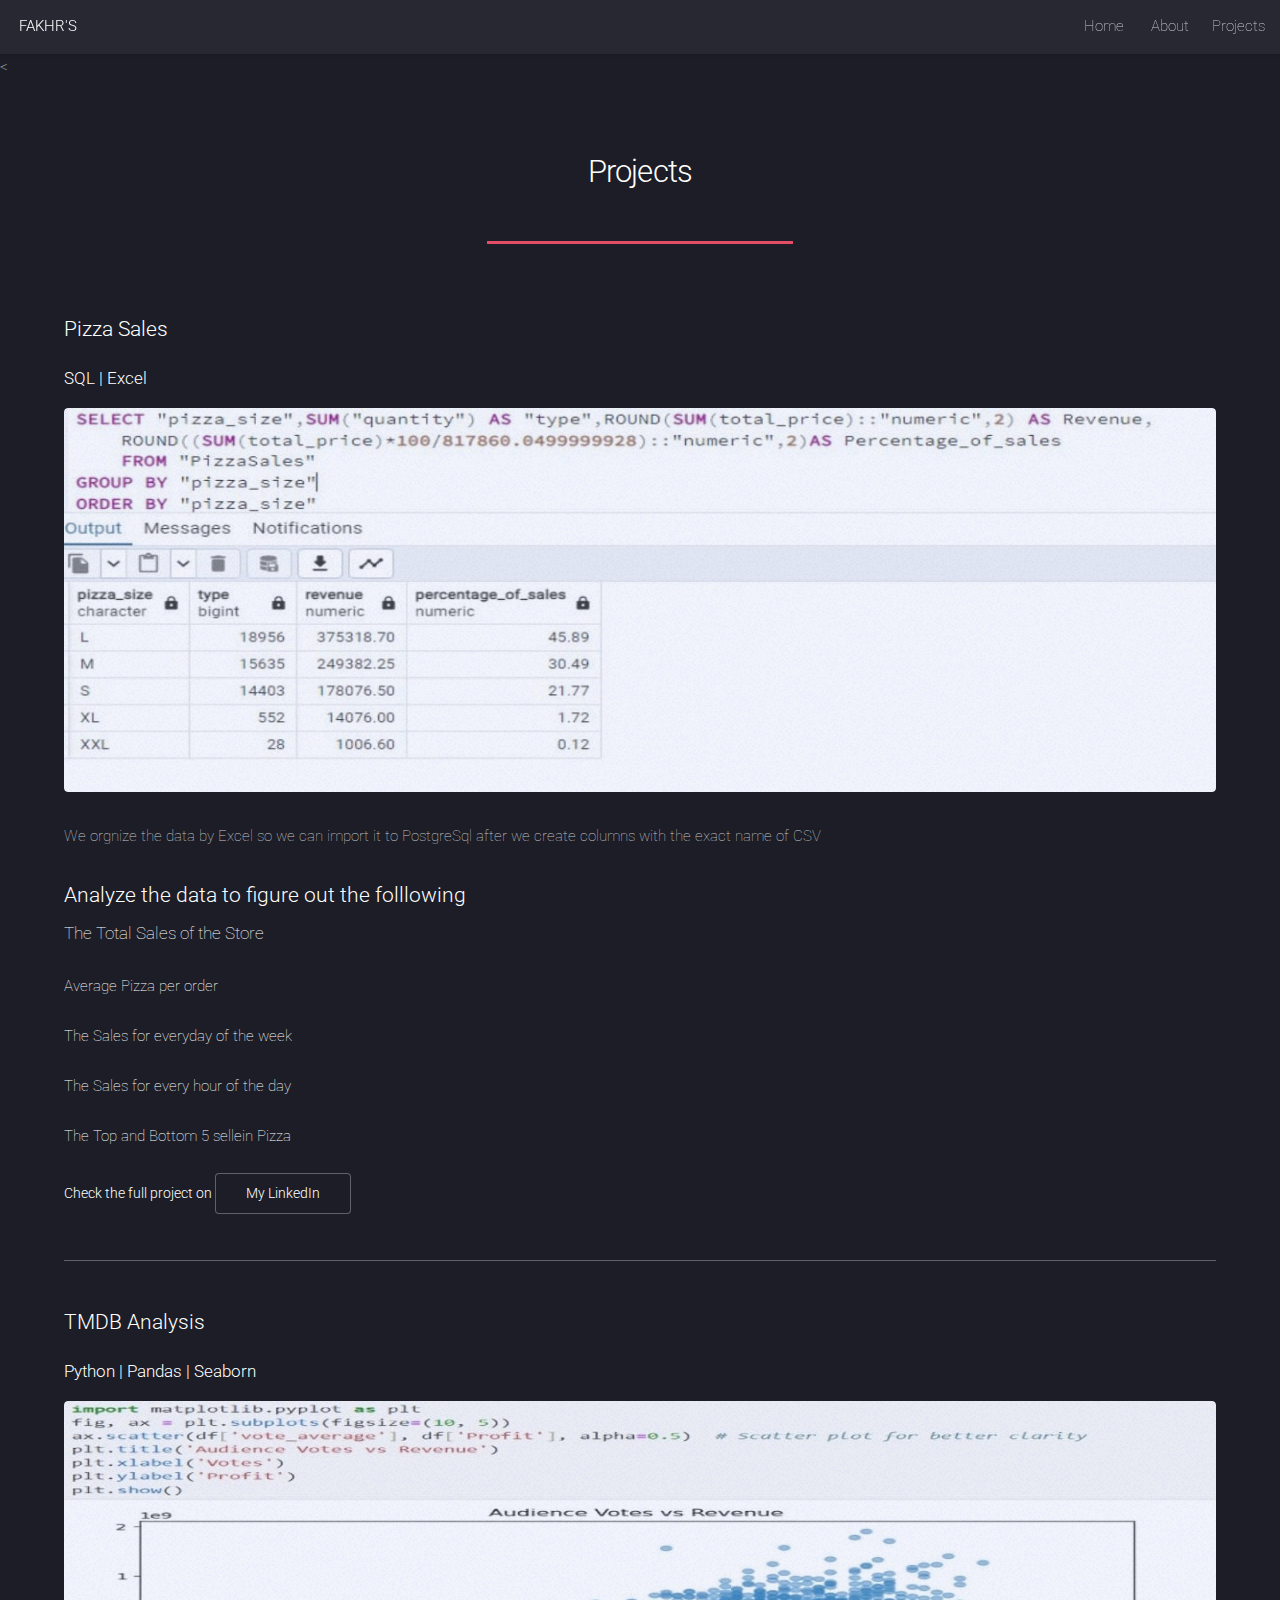
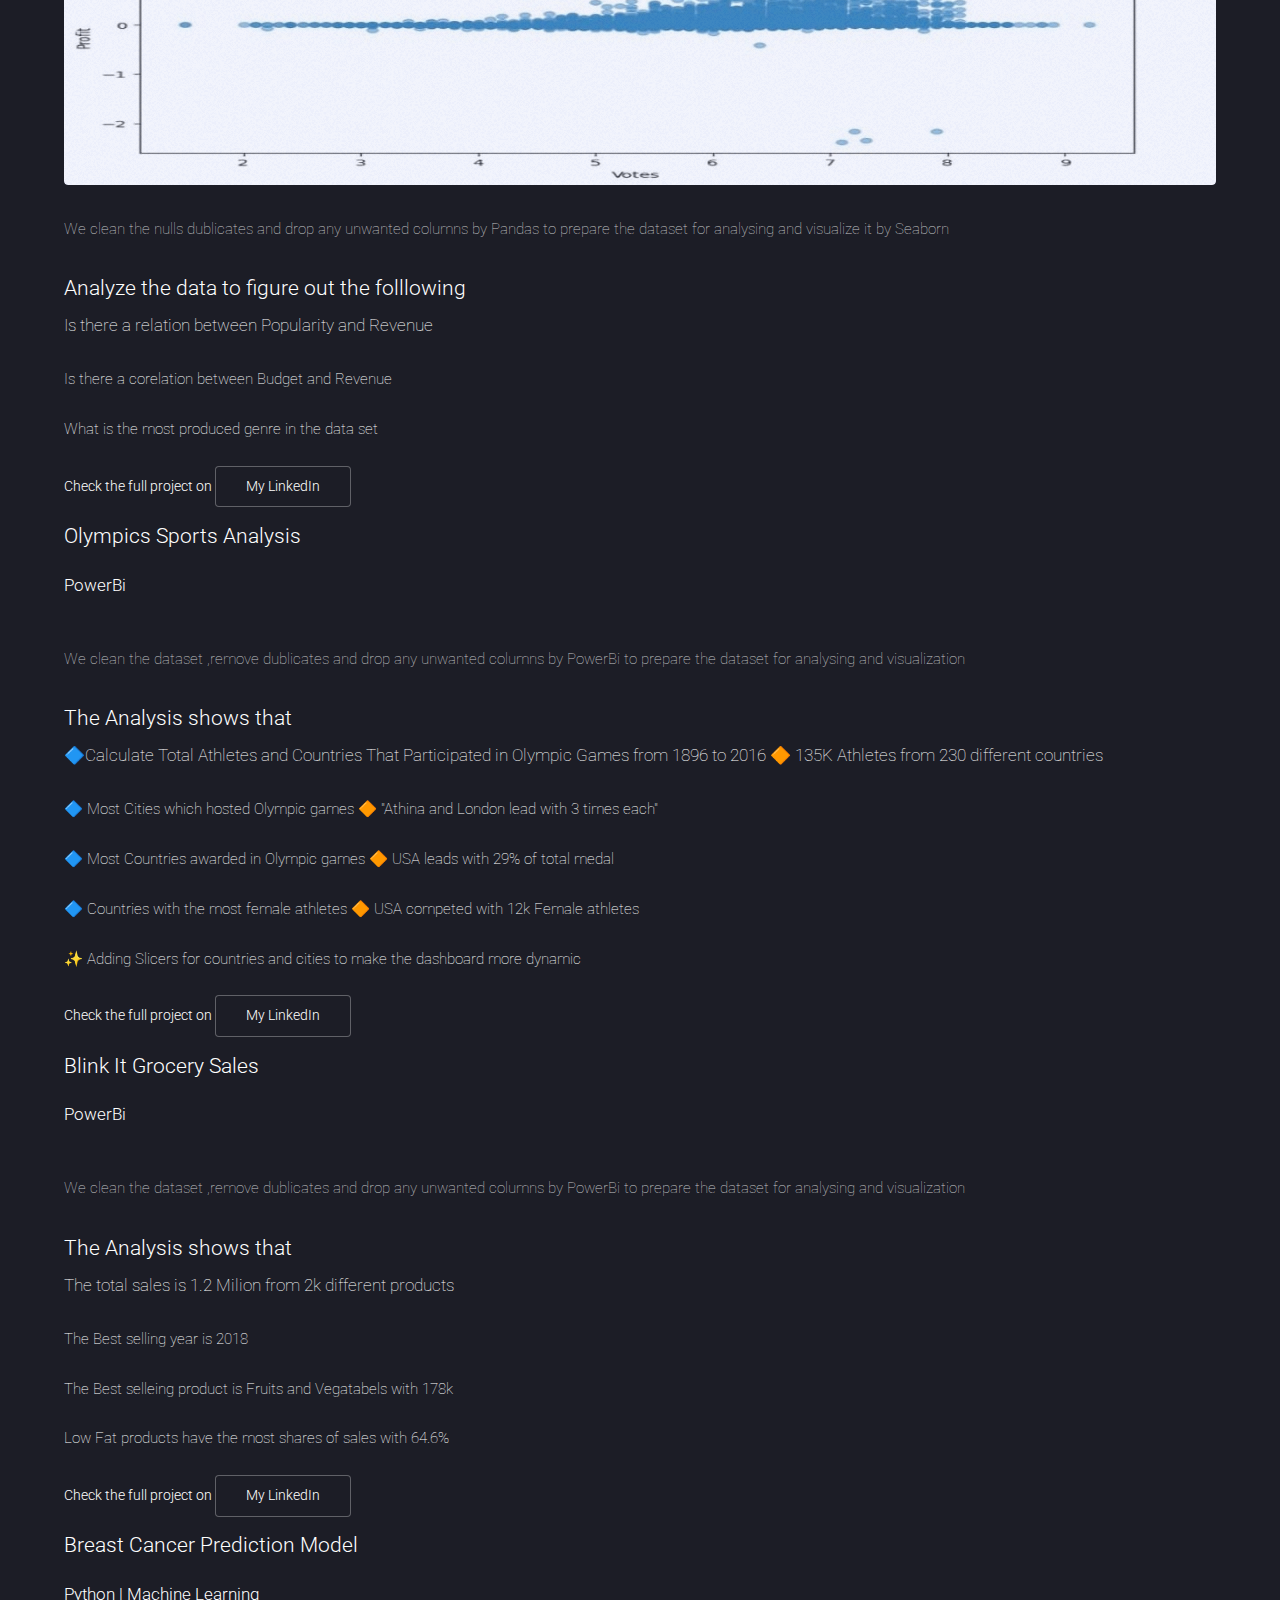
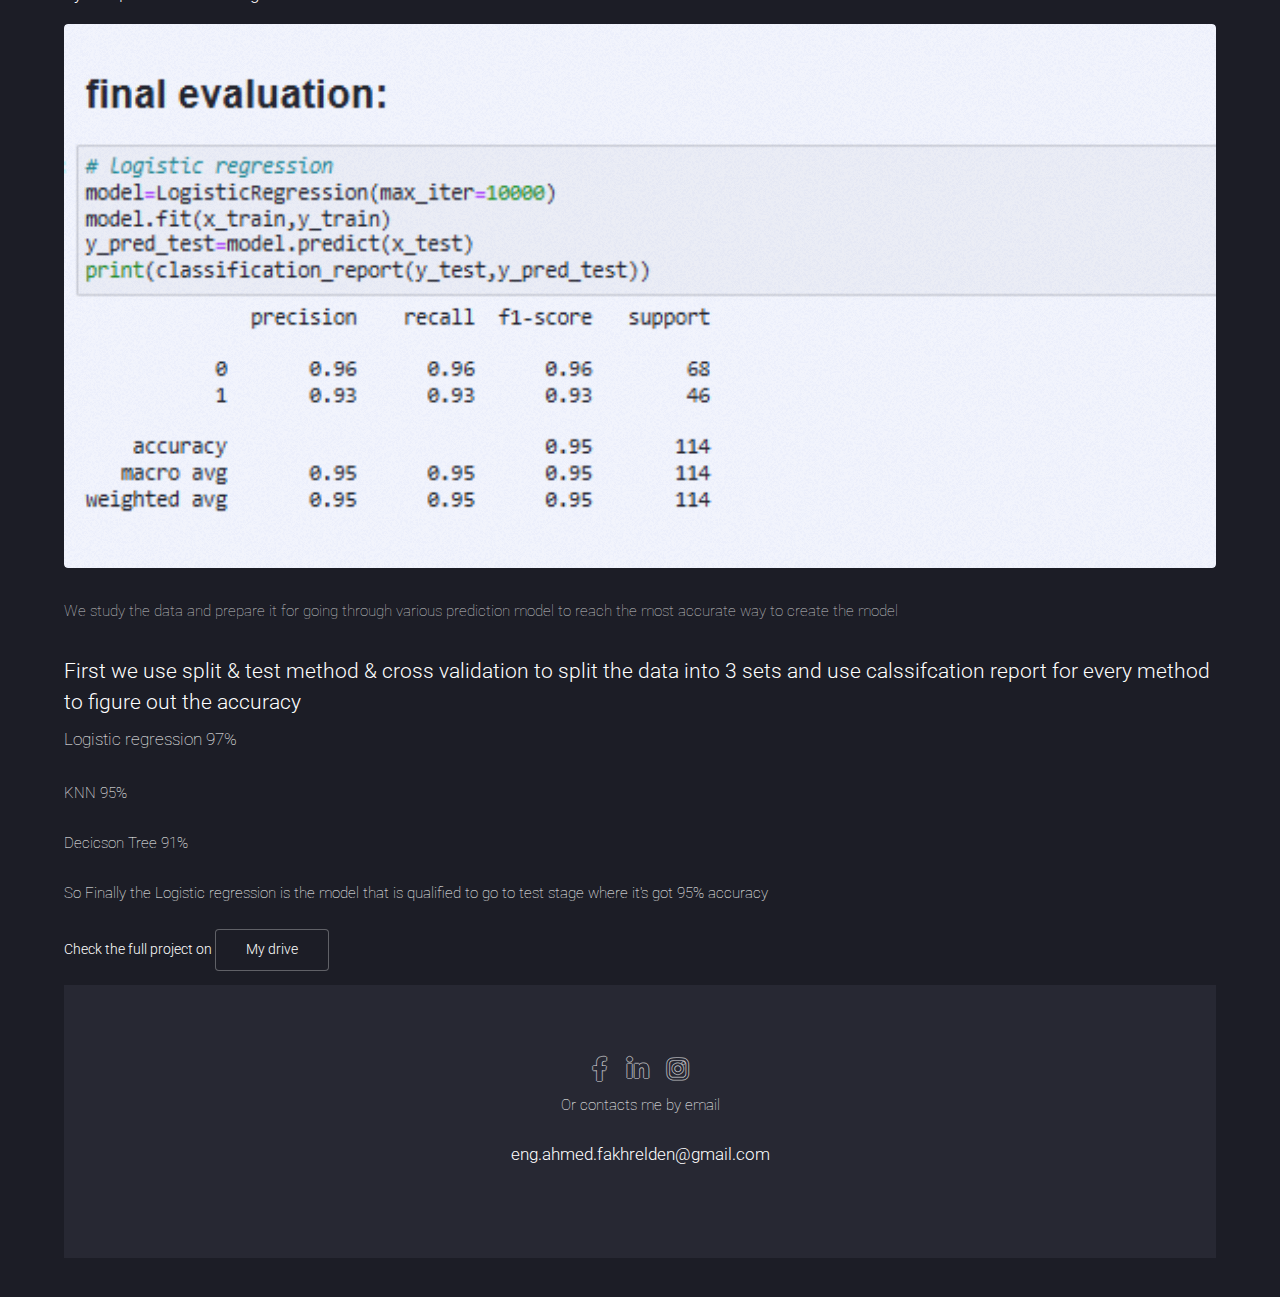
==== commit 2b9e4dec: "Add files via upload" ====
--- a/elements.html
+++ b/elements.html
@@ -81,30 +81,38 @@
 
 									<h3>Olympics Sports Analysis</h3>
 									<h4>PowerBi</h4>
-										<a href="#" class="image fit"><img src="images/OLY.jpg" alt="" /></a>
+										<a href="#" class="image fit"><img src="images/1737822799417.jpg" alt="" /></a>
 								</header>
 								<p>We clean the dataset ,remove dublicates and drop any unwanted columns by PowerBi to prepare the dataset for analysing and visualization</p>
 							
 								<header>
 									<h3>The Analysis shows that</h3>
-									<p>The average age of the atheltes got down from 27 to 22 years old</p>
-									<p>Shows That the most common sport in Winter is Ice Hockey & in Summer is Athletitcs </p>
-									<p> The Women contribute more in Winter olympics</p>
+									<p>🔷Calculate Total Athletes and Countries That Participated in Olympic Games from 1896 to 2016
+										🔶 135K Athletes from 230 different countries</p>
+									  <p> 🔷 Most Cities which hosted Olympic games 
+									   🔶 "Athina and London lead with 3 times each"</p>
+									   <p>🔷 Most Countries awarded in Olympic games
+									   🔶 USA leads with 29% of total medal</p>
+									   <p>🔷 Countries with the most female athletes 
+									   🔶 USA competed with 12k Female athletes</p>
+									   <p>✨ Adding Slicers for countries and cities to make the dashboard more dynamic</p>
 
 								</header>
 								<h5>Check the full project on <ali><a href="https://www.linkedin.com/posts/activity-7275565462392852480-iZmQ?utm_source=share&utm_medium=member_desktop" class="button">My LinkedIn</a></li></h5>
 
-									<h3>Electronics Store Sales</h3>
+									<h3>Blink It Grocery Sales</h3>
 									<h4>PowerBi</h4>
-										<a href="#" class="image fit"><img src="images/Sales.png" alt="" /></a>
+										<a href="#" class="image fit"><img src="images/Blink it.jpg" alt="" /></a>
 								</header>
 								<p>We clean the dataset ,remove dublicates and drop any unwanted columns by PowerBi to prepare the dataset for analysing and visualization</p>
 							
 								<header>
 									<h3>The Analysis shows that</h3>
-									<p>The Best selleing product is Batrries</p>
-									<p>San Francisco is makking the most purchases </p>
-									<p>Plot line chart of the sales over the month</p>
+									<p>The total sales is 1.2 Milion from 2k different products</p>
+									<p>The Best selling year is 2018</p>
+									<p>The Best selleing product is Fruits and Vegatabels with 178k </p>
+									<p>Low Fat products have the most shares of sales with 64.6%</p>
+								
 							
 
 								</header>
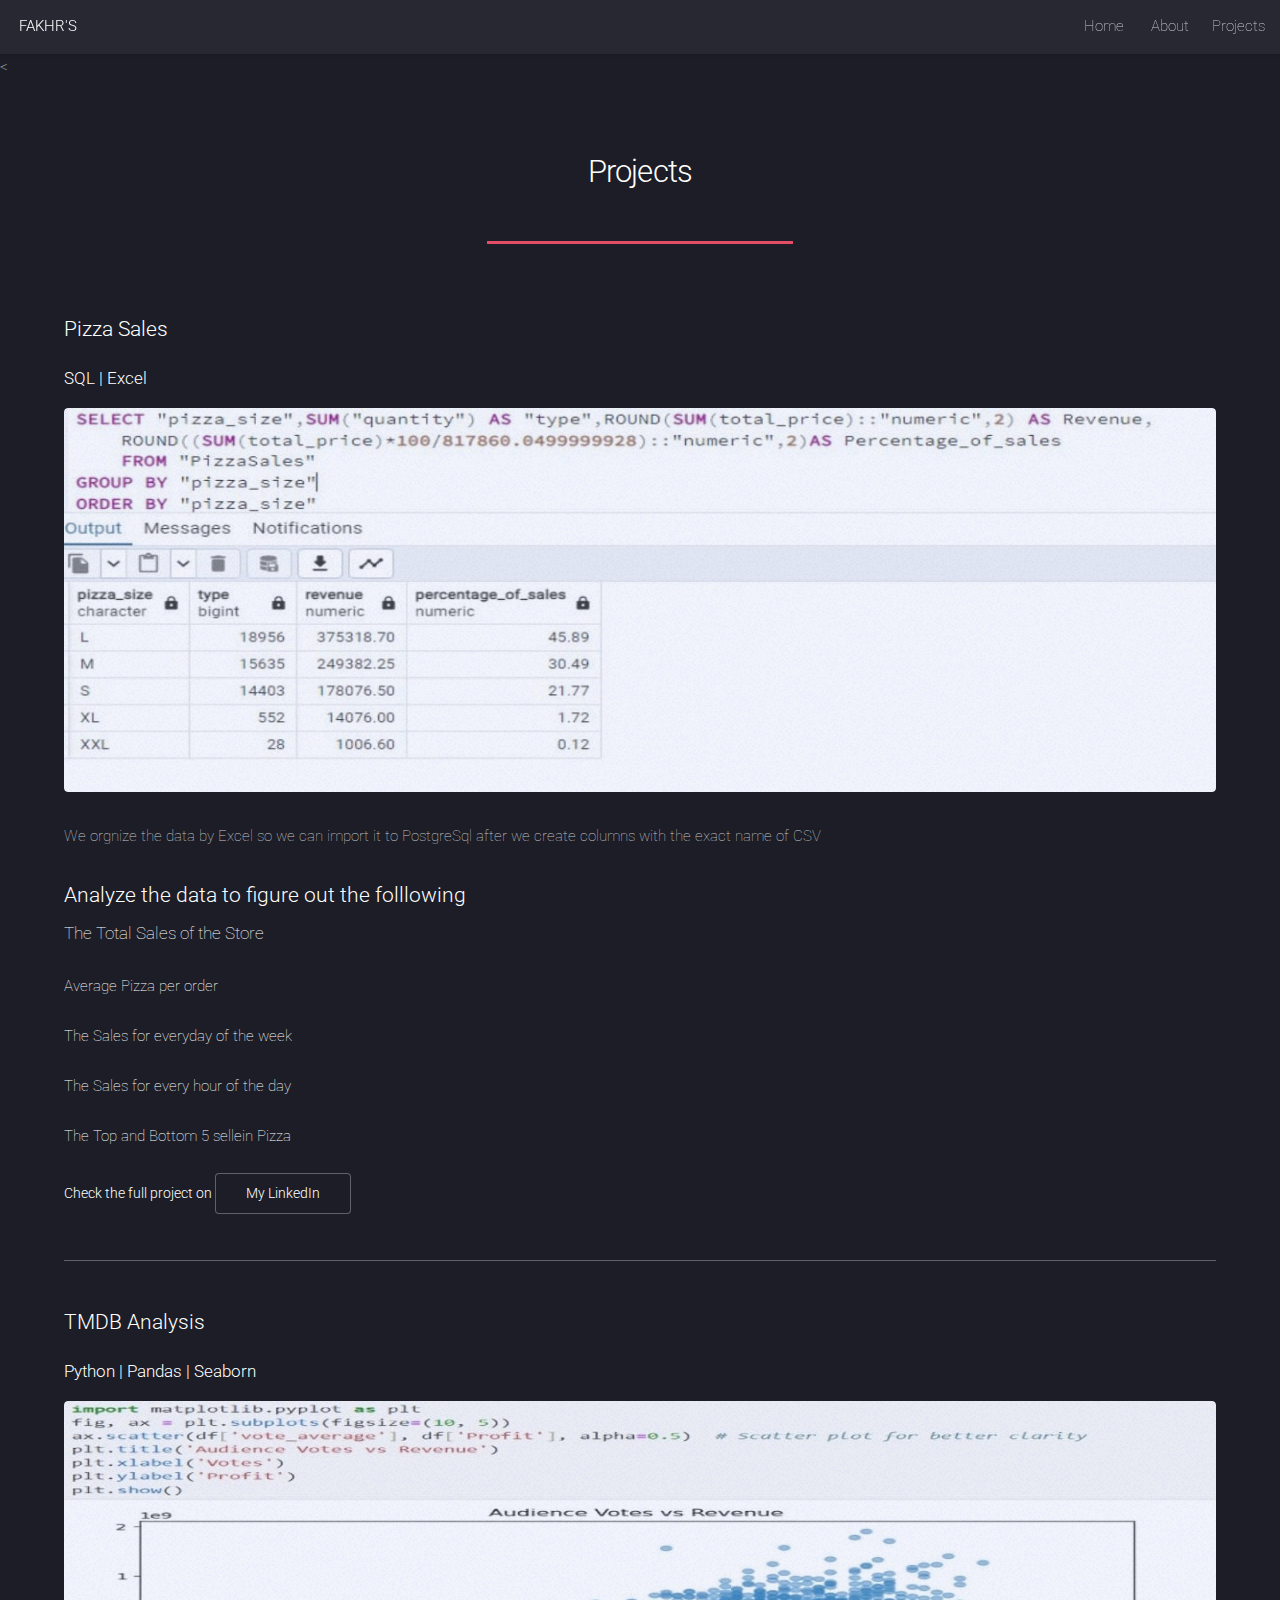
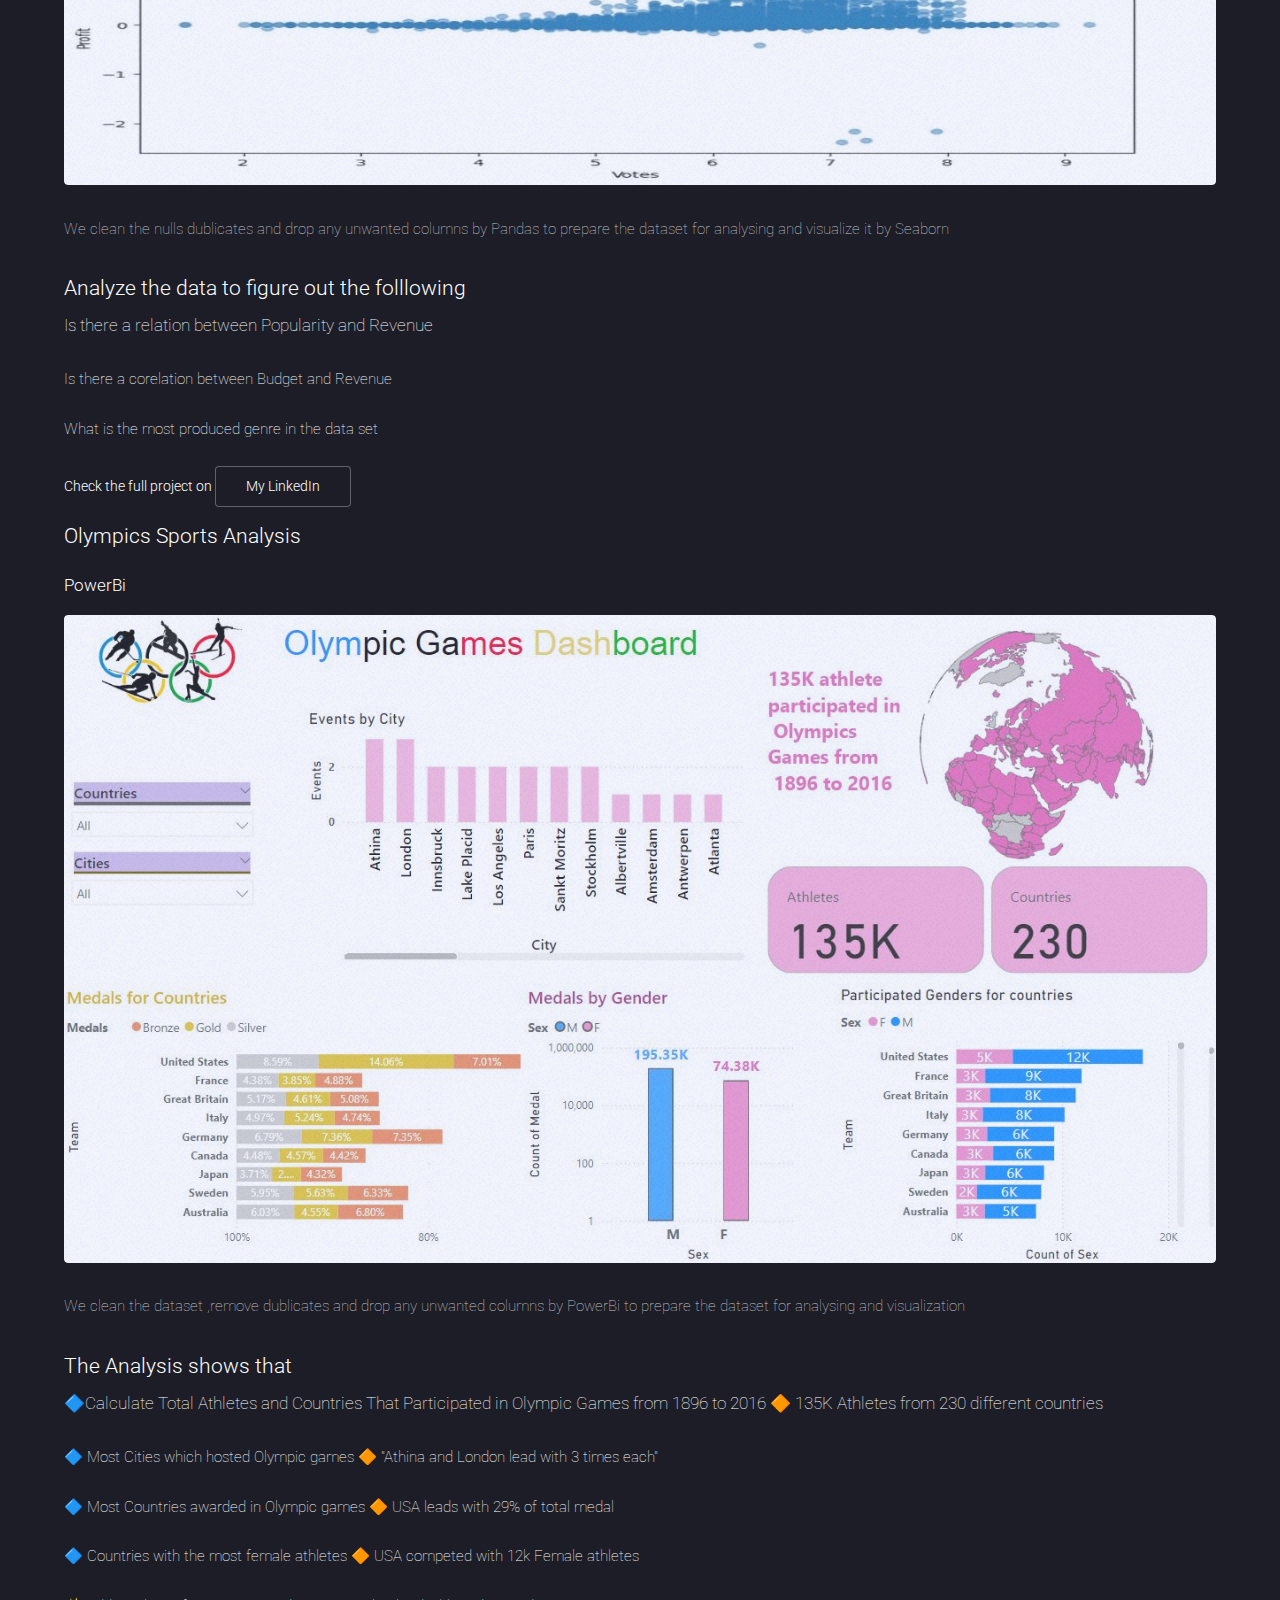
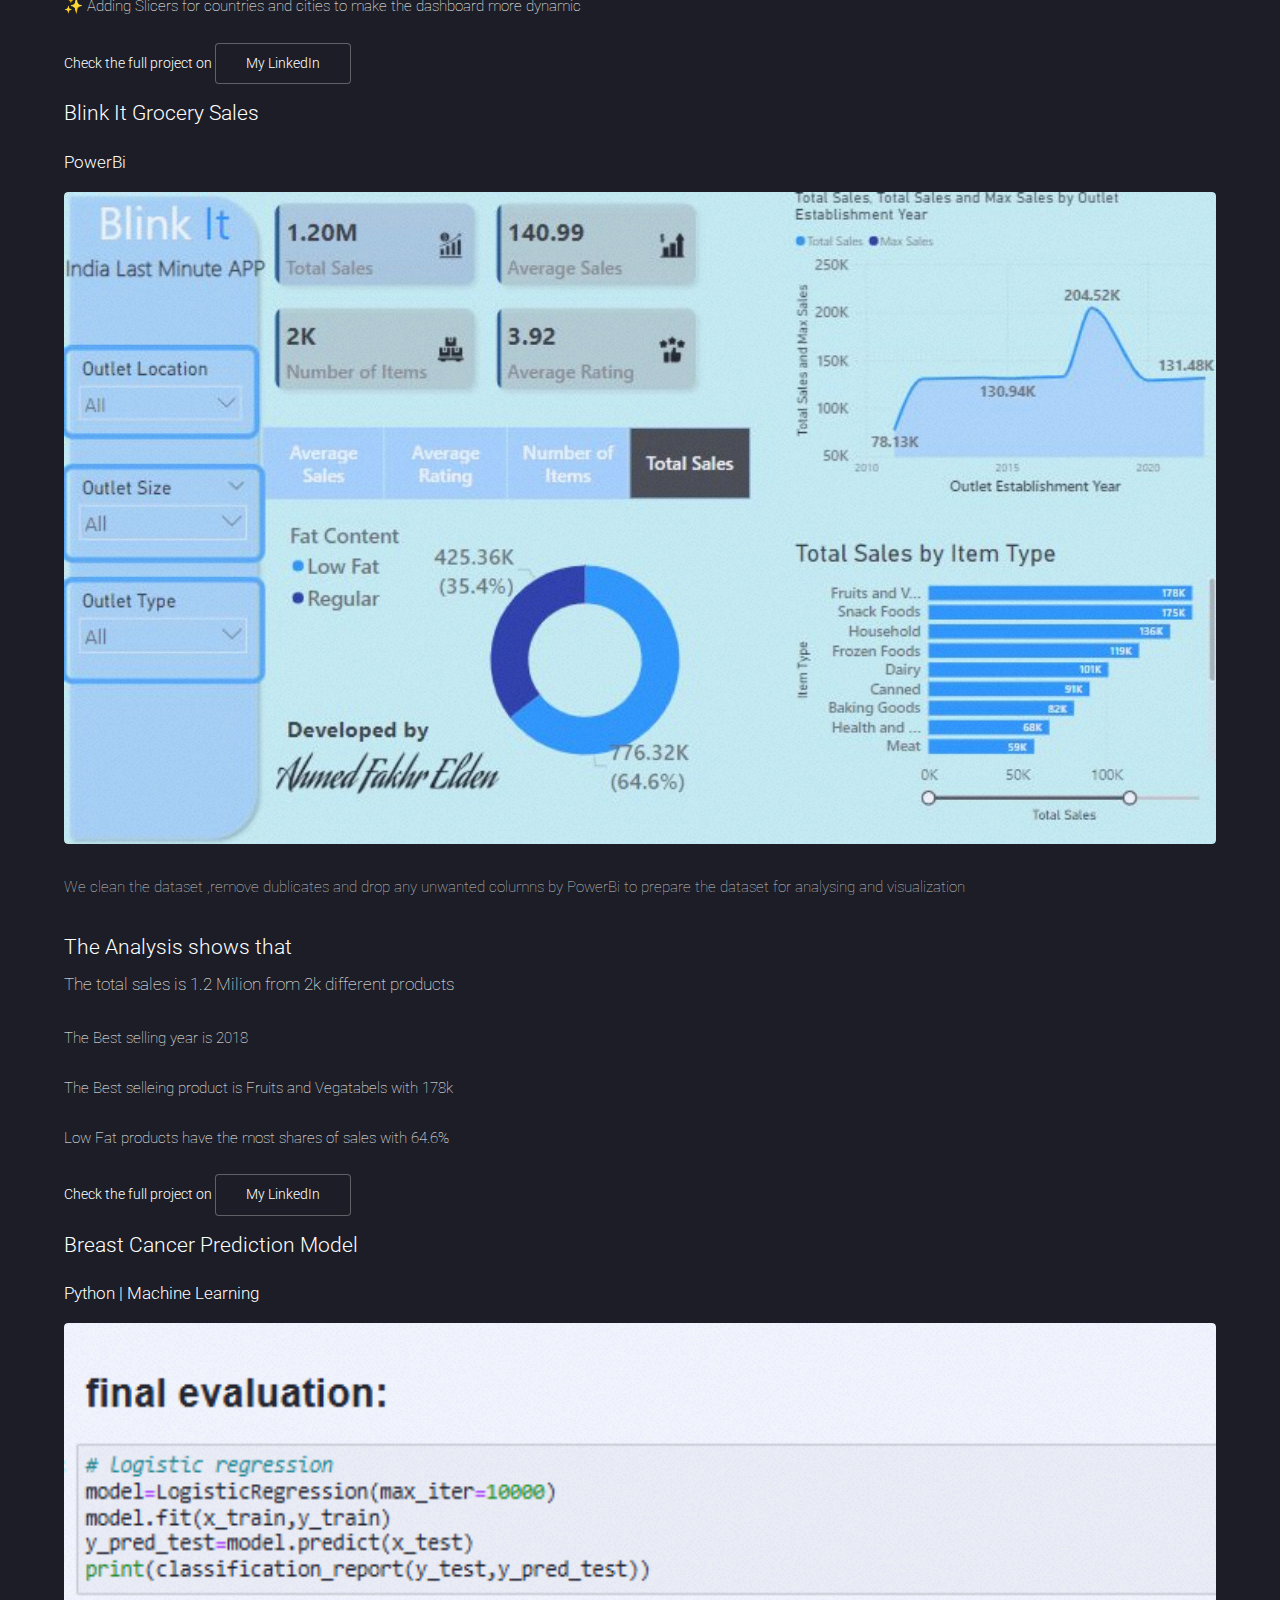
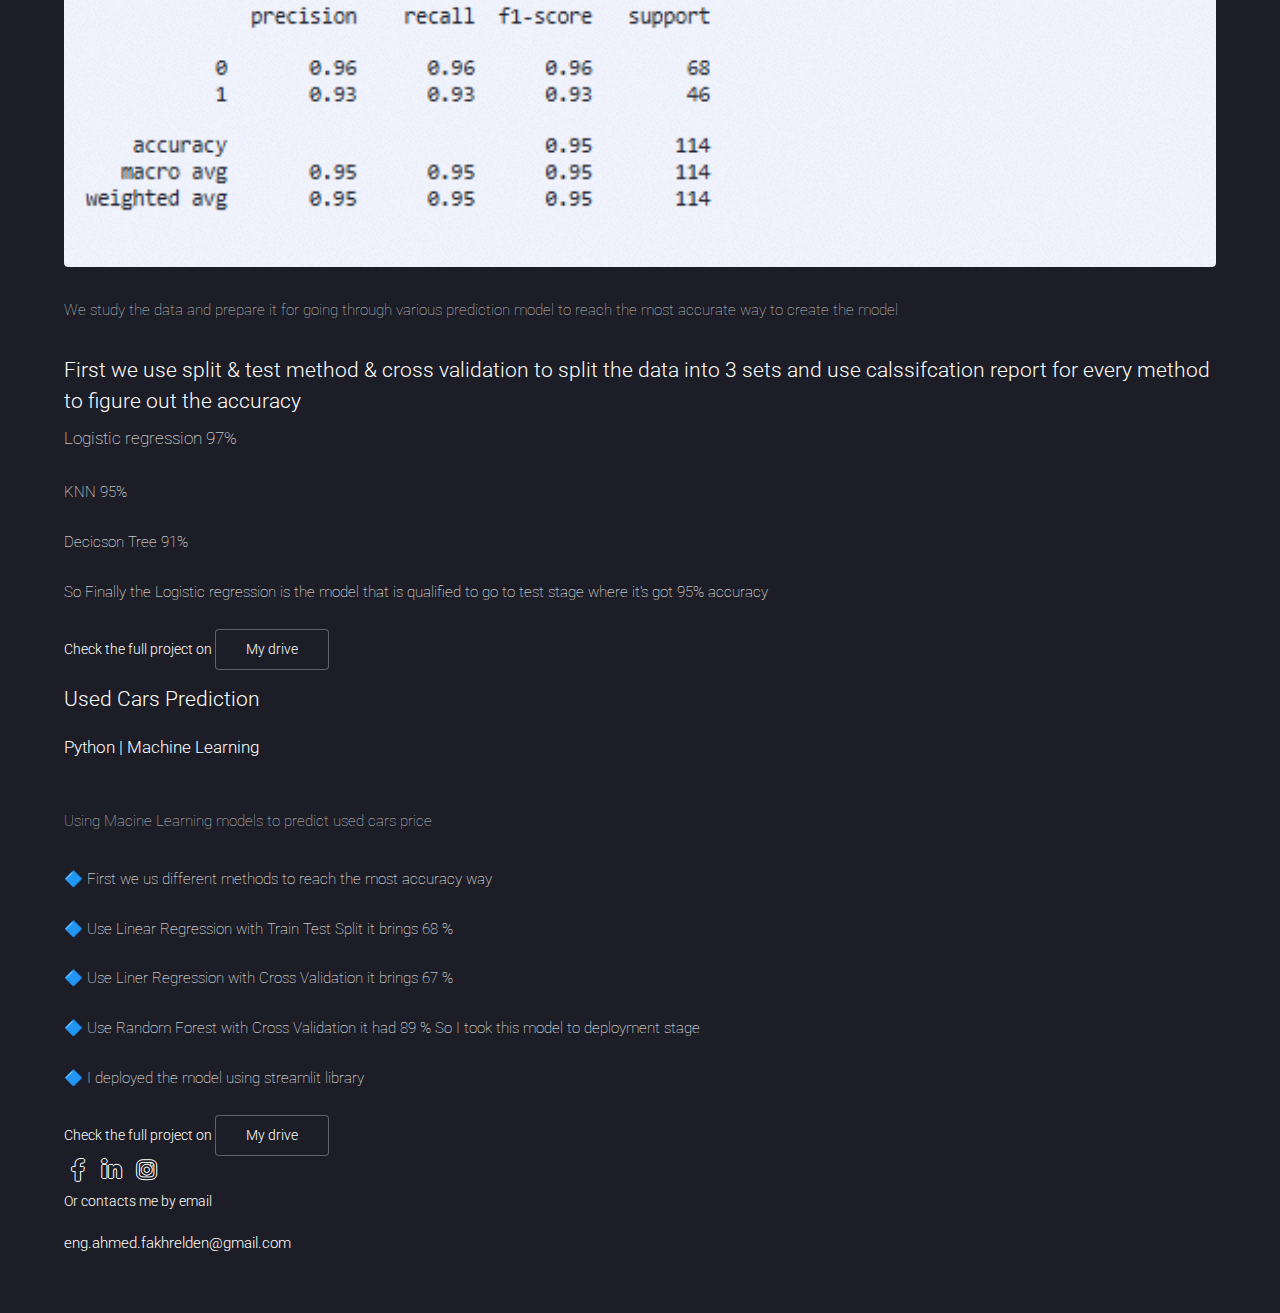
==== commit b14fde81: "Update elements.html" ====
--- a/elements.html
+++ b/elements.html
@@ -130,6 +130,20 @@
 									<p>Decicson Tree 91%</p>
 									<p>So Finally the Logistic regression is the model that is qualified to go to test stage where it's got 95% accuracy</p>
 									<h5>Check the full project on <ali><a href="https://drive.google.com/file/d/1r-XBognEaYFl2xt_YMd96p30U32gkGJn/view?usp=drive_link" class="button">My drive</a></li></h5>
+							<h3>Used Cars Prediction</h3>
+									<h4>Python | Machine Learning</h4>
+										<a href="#" class="image fit"><img src="images/Slide9.png" alt="" /></a>
+								</header>
+								<p>Using Macine Learning models to predict used cars price</p>
+							
+								<header>
+									<p>🔷 First we us different methods to reach the most accuracy way</p>
+                                                                       <p> 🔷 Use Linear Regression with Train Test Split it brings 68 %</p>
+                                                                      <p> 🔷 Use Liner Regression with Cross Validation it brings 67 %</p>
+                                                                        <p>🔷 Use Random Forest with Cross Validation it had 89 %
+                                                                          So I took this model to deployment stage</p>
+                                                                       <p> 🔷 I deployed the model using streamlit library </p>
+									<h5>Check the full project on <ali><a href="https://drive.google.com/drive/folders/1OuMyULsIncqLM-D_UWXgpiM8a2ha1nue" class="button">My drive</a></
 							
 										<footer id="footer">
 											<ul class="icons">
@@ -151,4 +165,4 @@
 			<script src="assets/js/main.js"></script>
 
 	</body>
-</html>+</html>
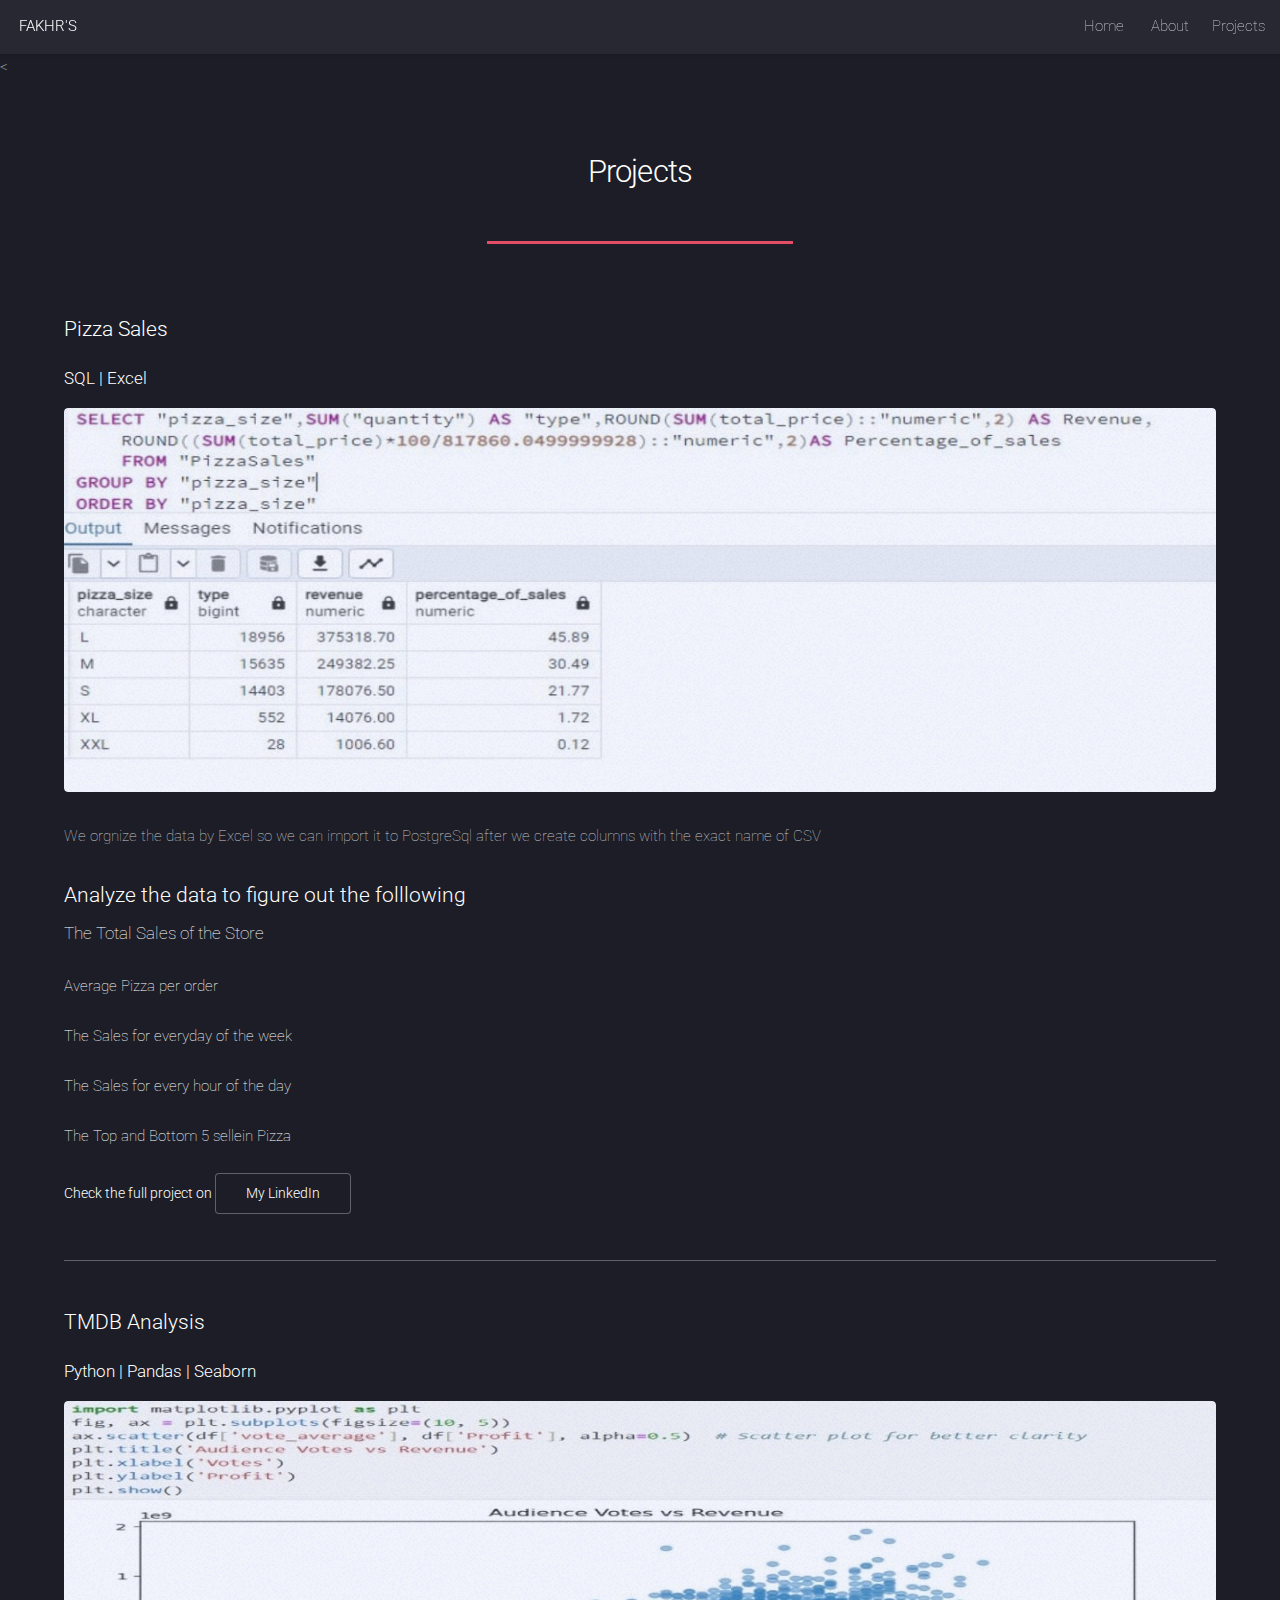
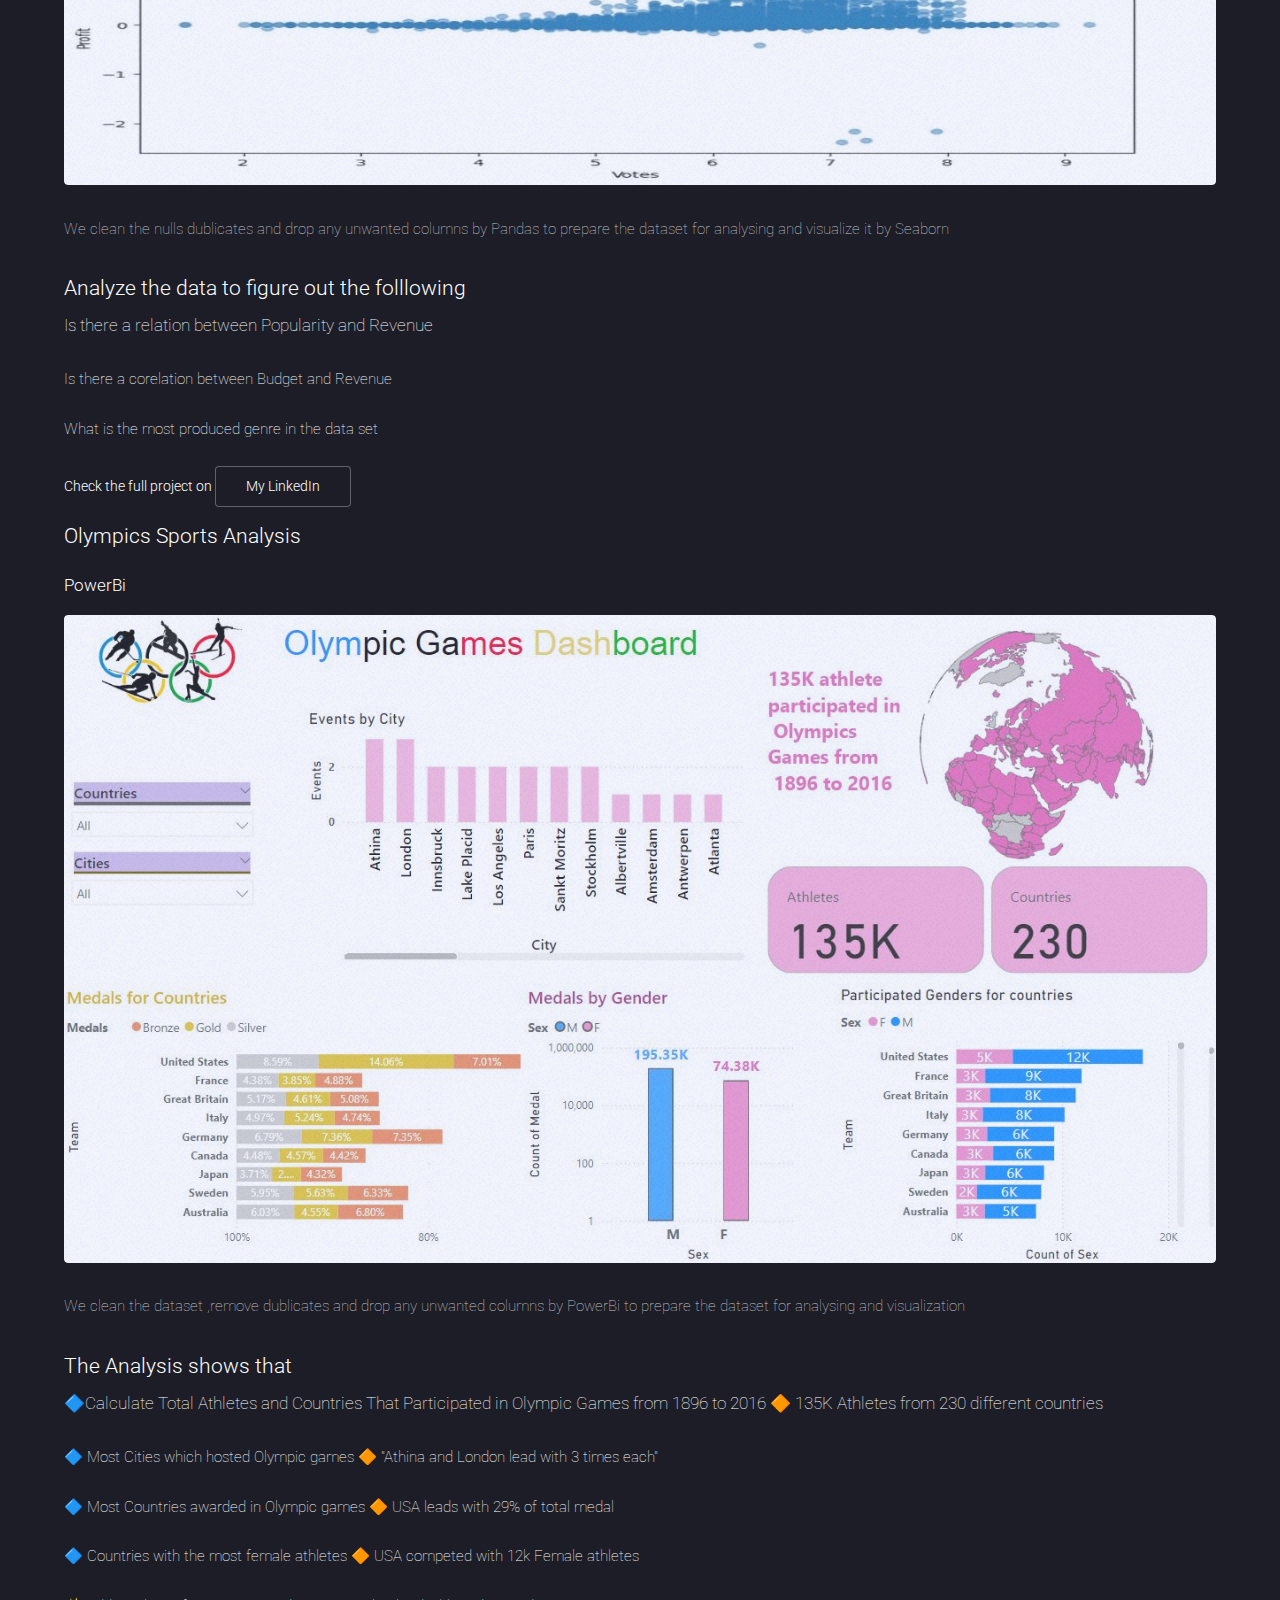
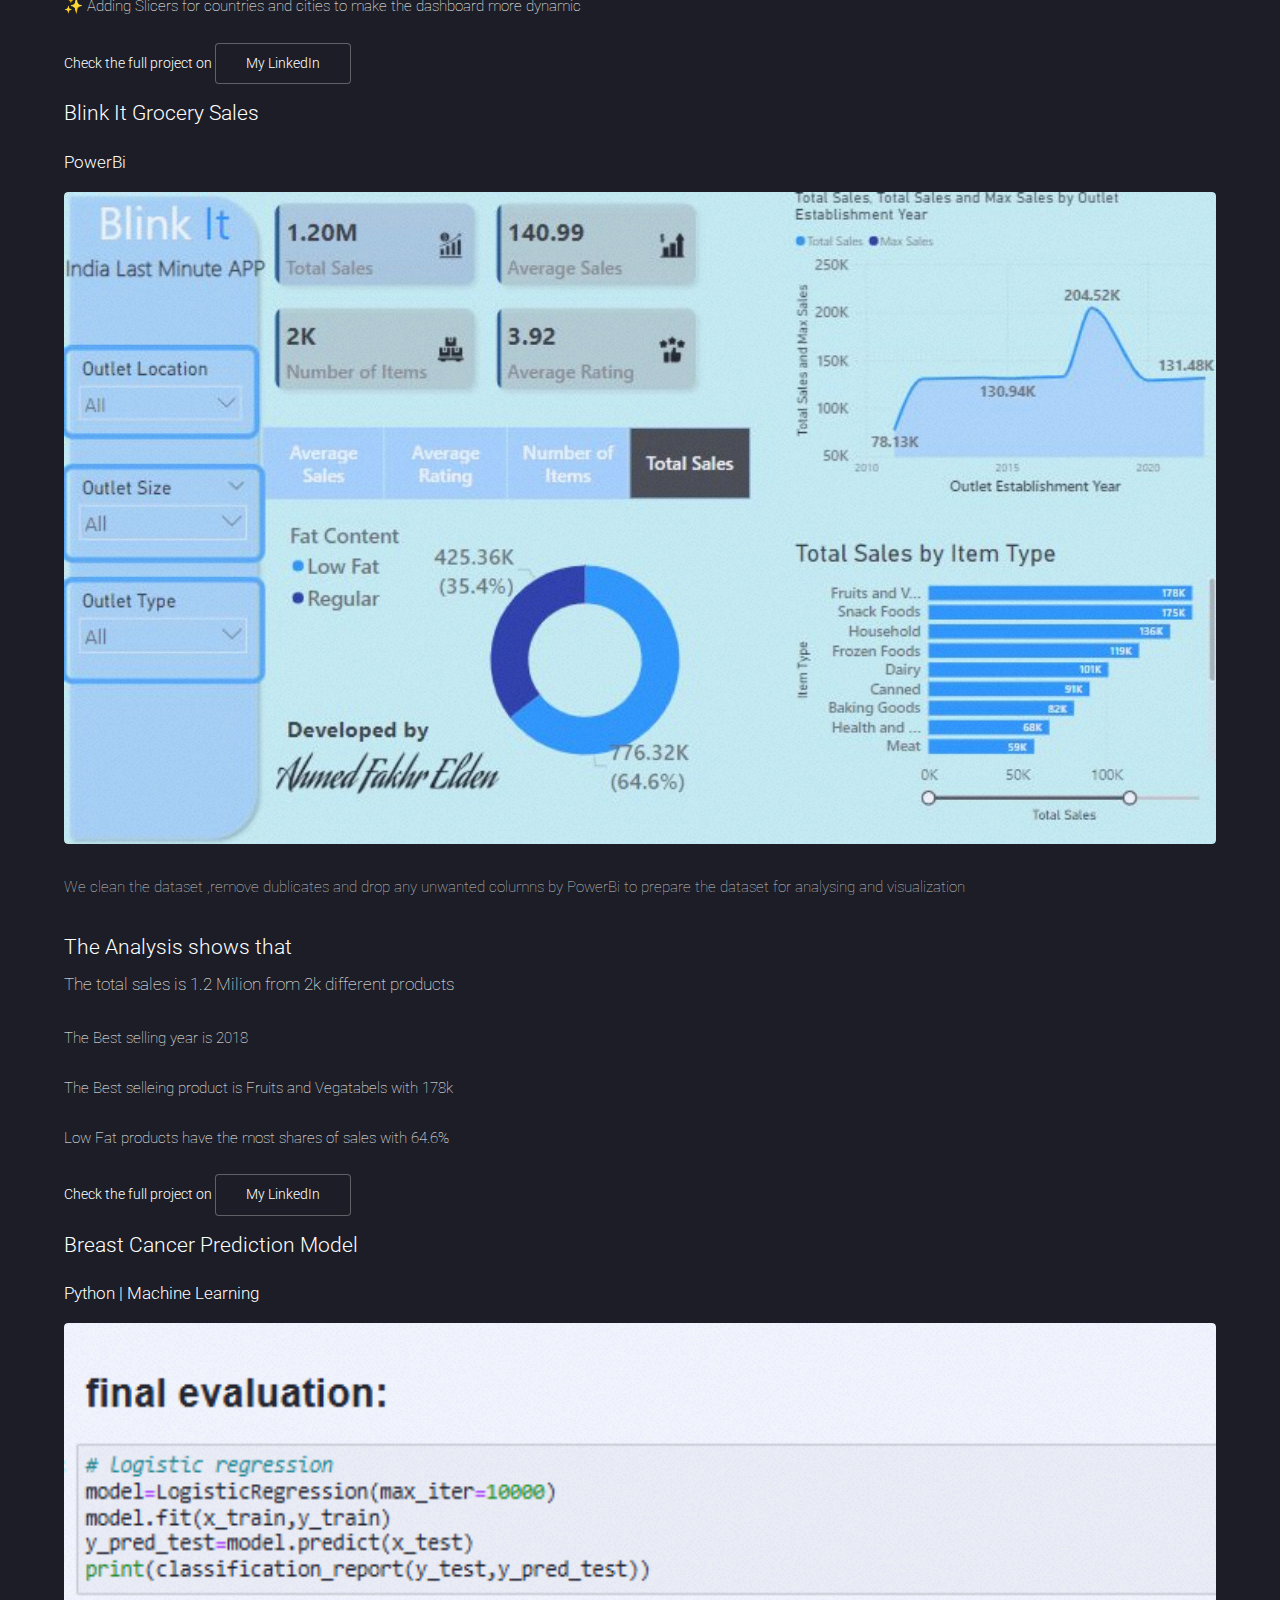
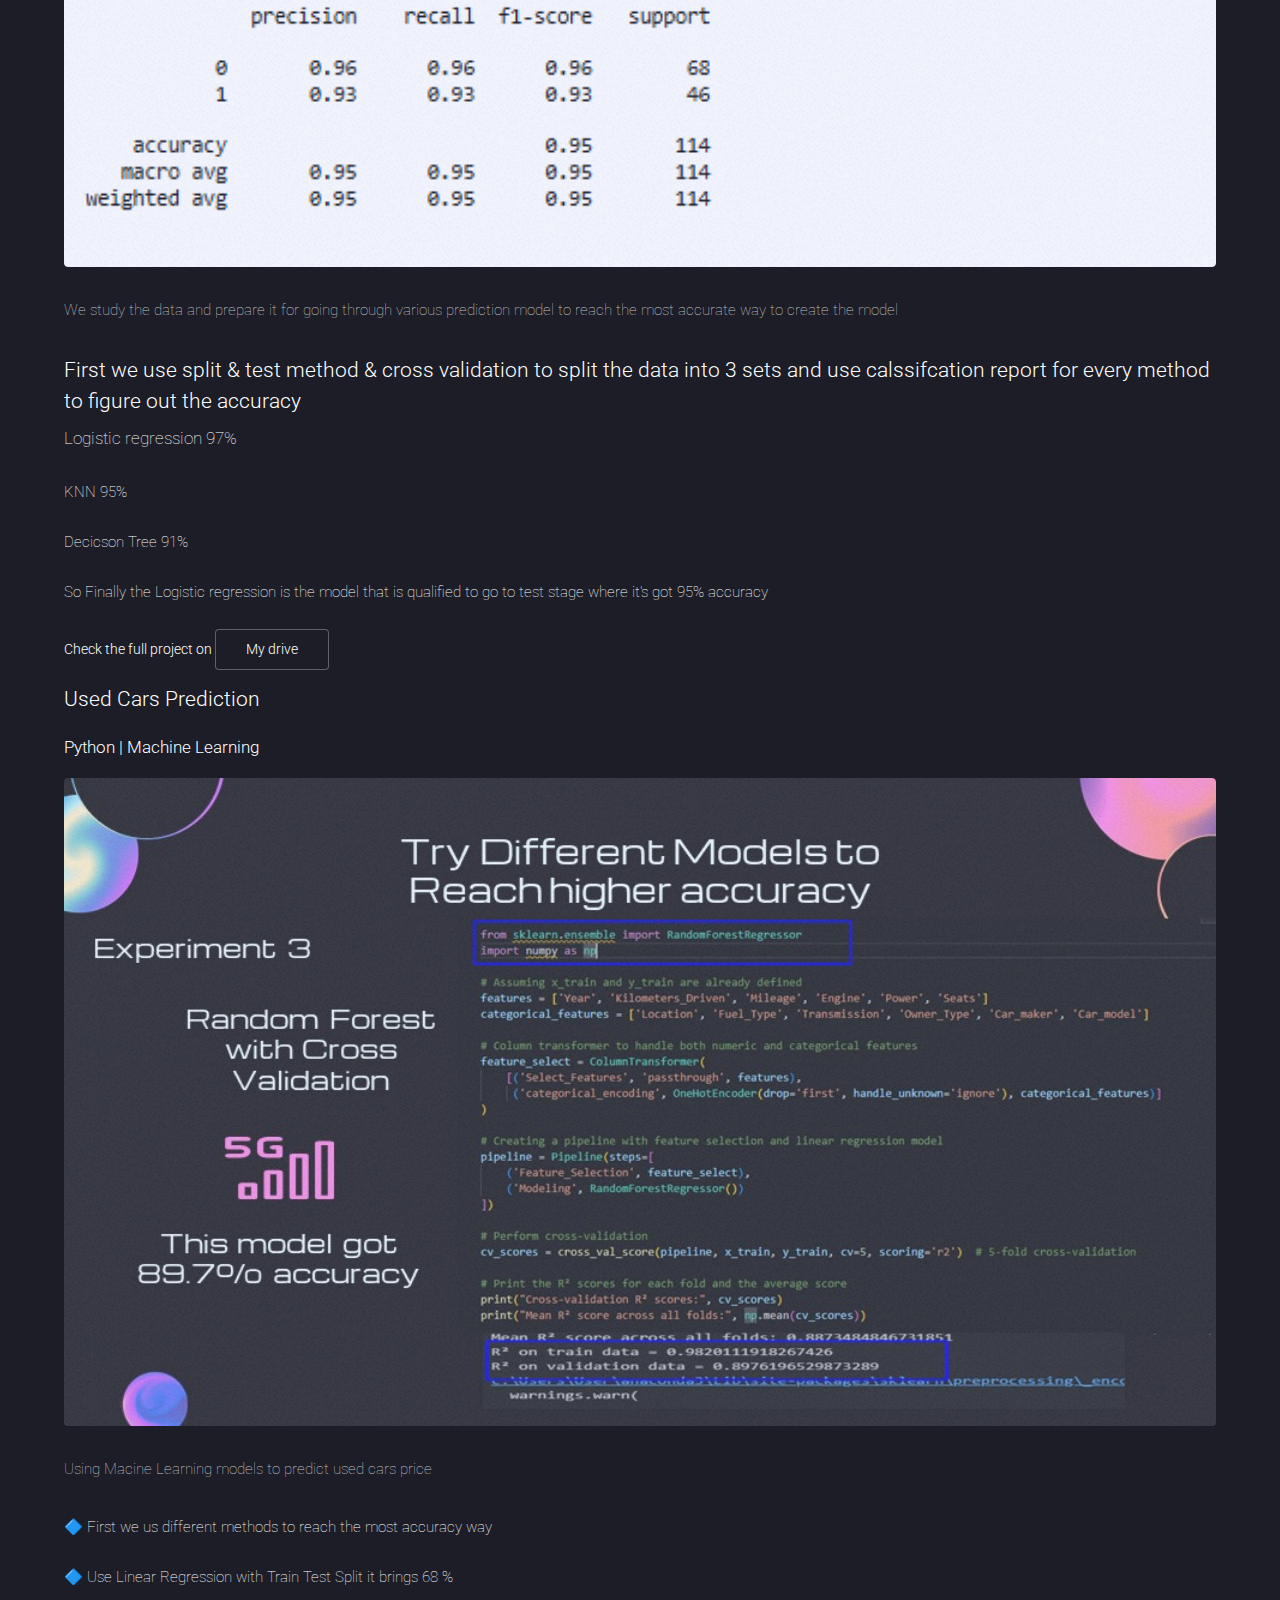
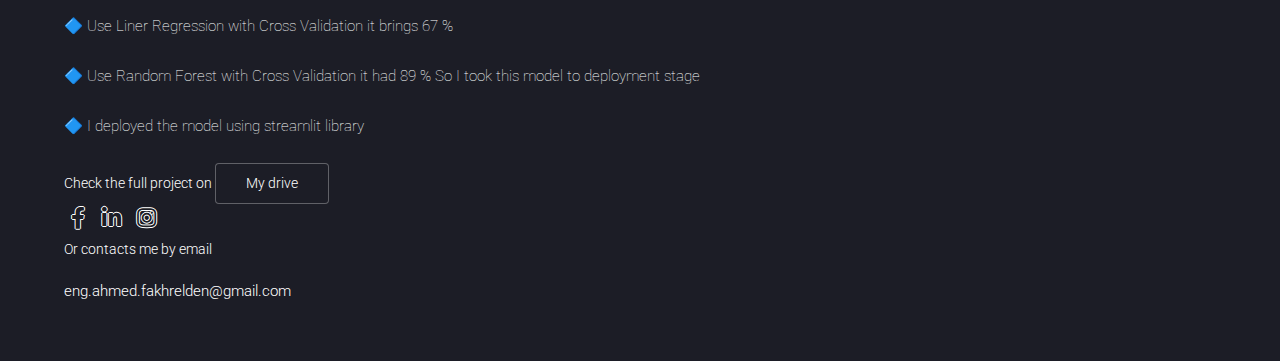
==== commit c5013a84: "Update elements.html" ====
--- a/elements.html
+++ b/elements.html
@@ -132,7 +132,7 @@
 									<h5>Check the full project on <ali><a href="https://drive.google.com/file/d/1r-XBognEaYFl2xt_YMd96p30U32gkGJn/view?usp=drive_link" class="button">My drive</a></li></h5>
 							<h3>Used Cars Prediction</h3>
 									<h4>Python | Machine Learning</h4>
-										<a href="#" class="image fit"><img src="images/Slide9.png" alt="" /></a>
+										<a href="#" class="image fit"><img src="images/Slide9.JPG" alt="" /></a>
 								</header>
 								<p>Using Macine Learning models to predict used cars price</p>
 							
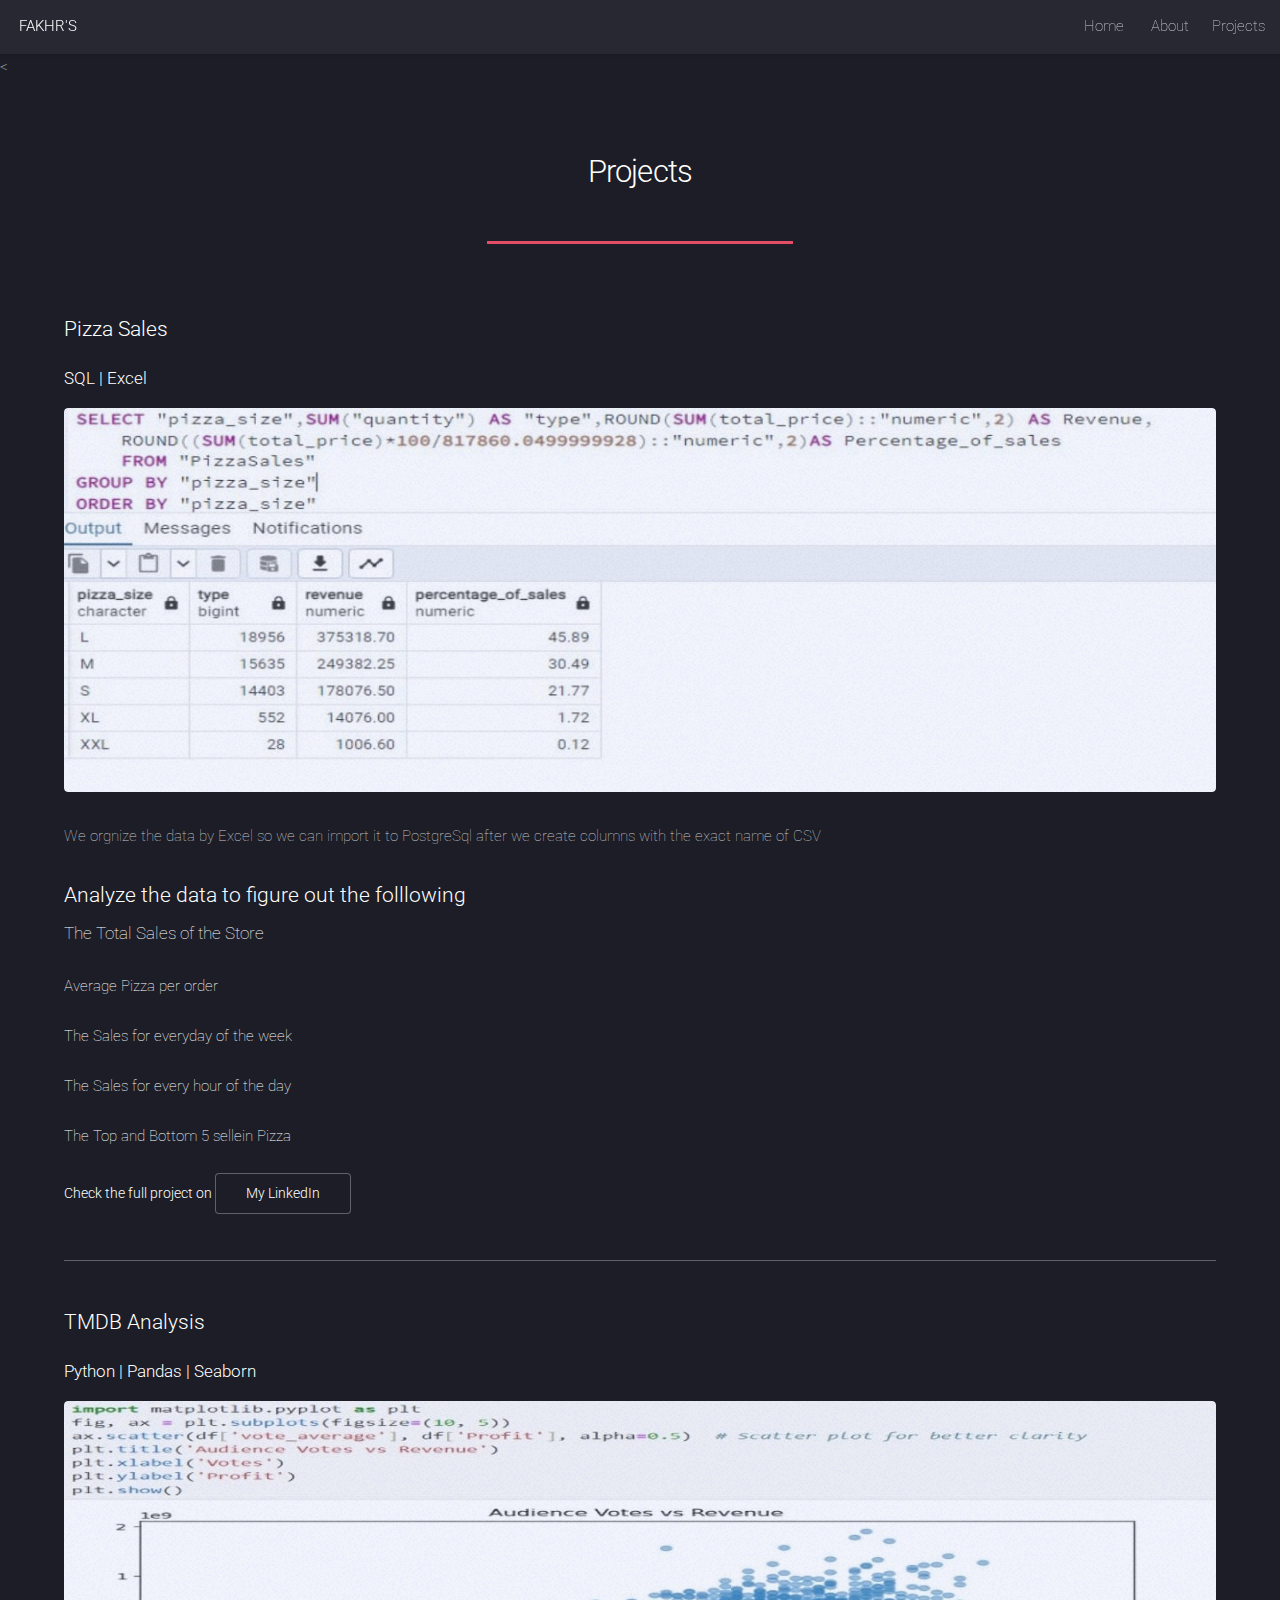
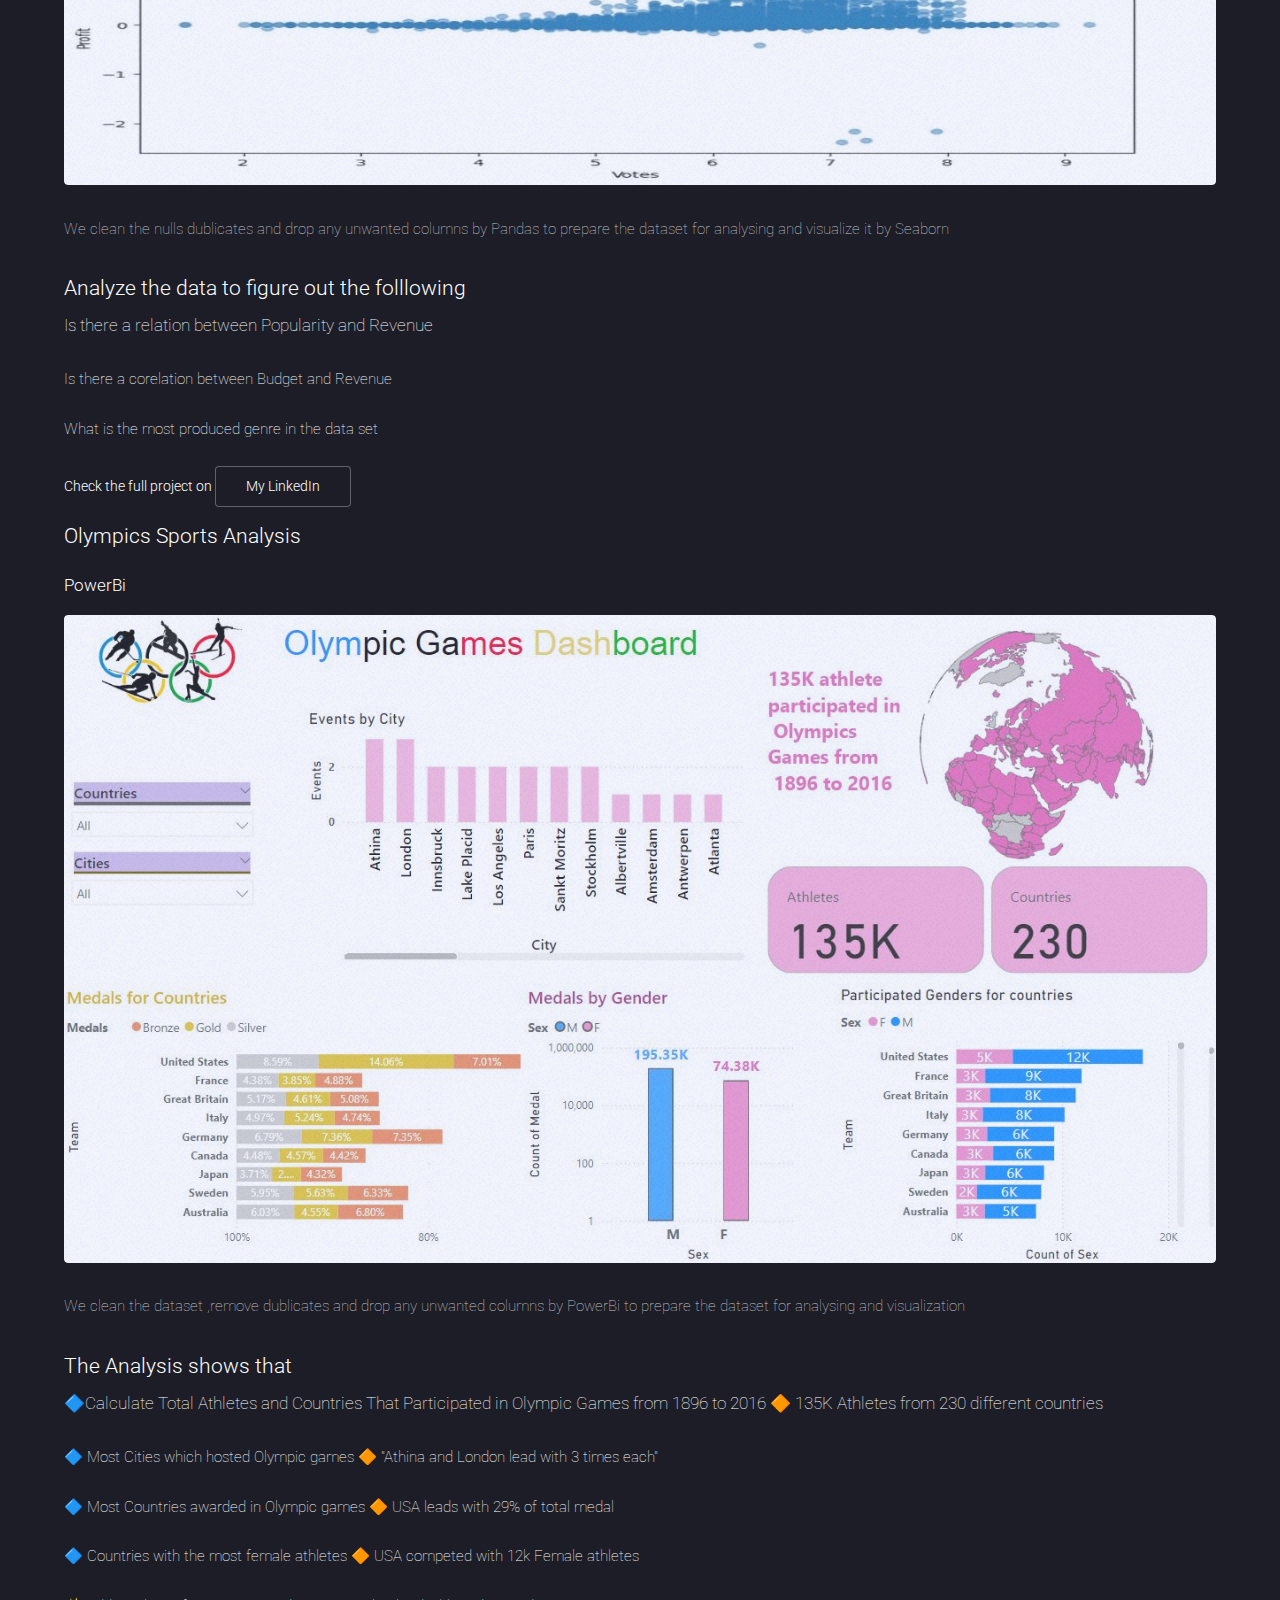
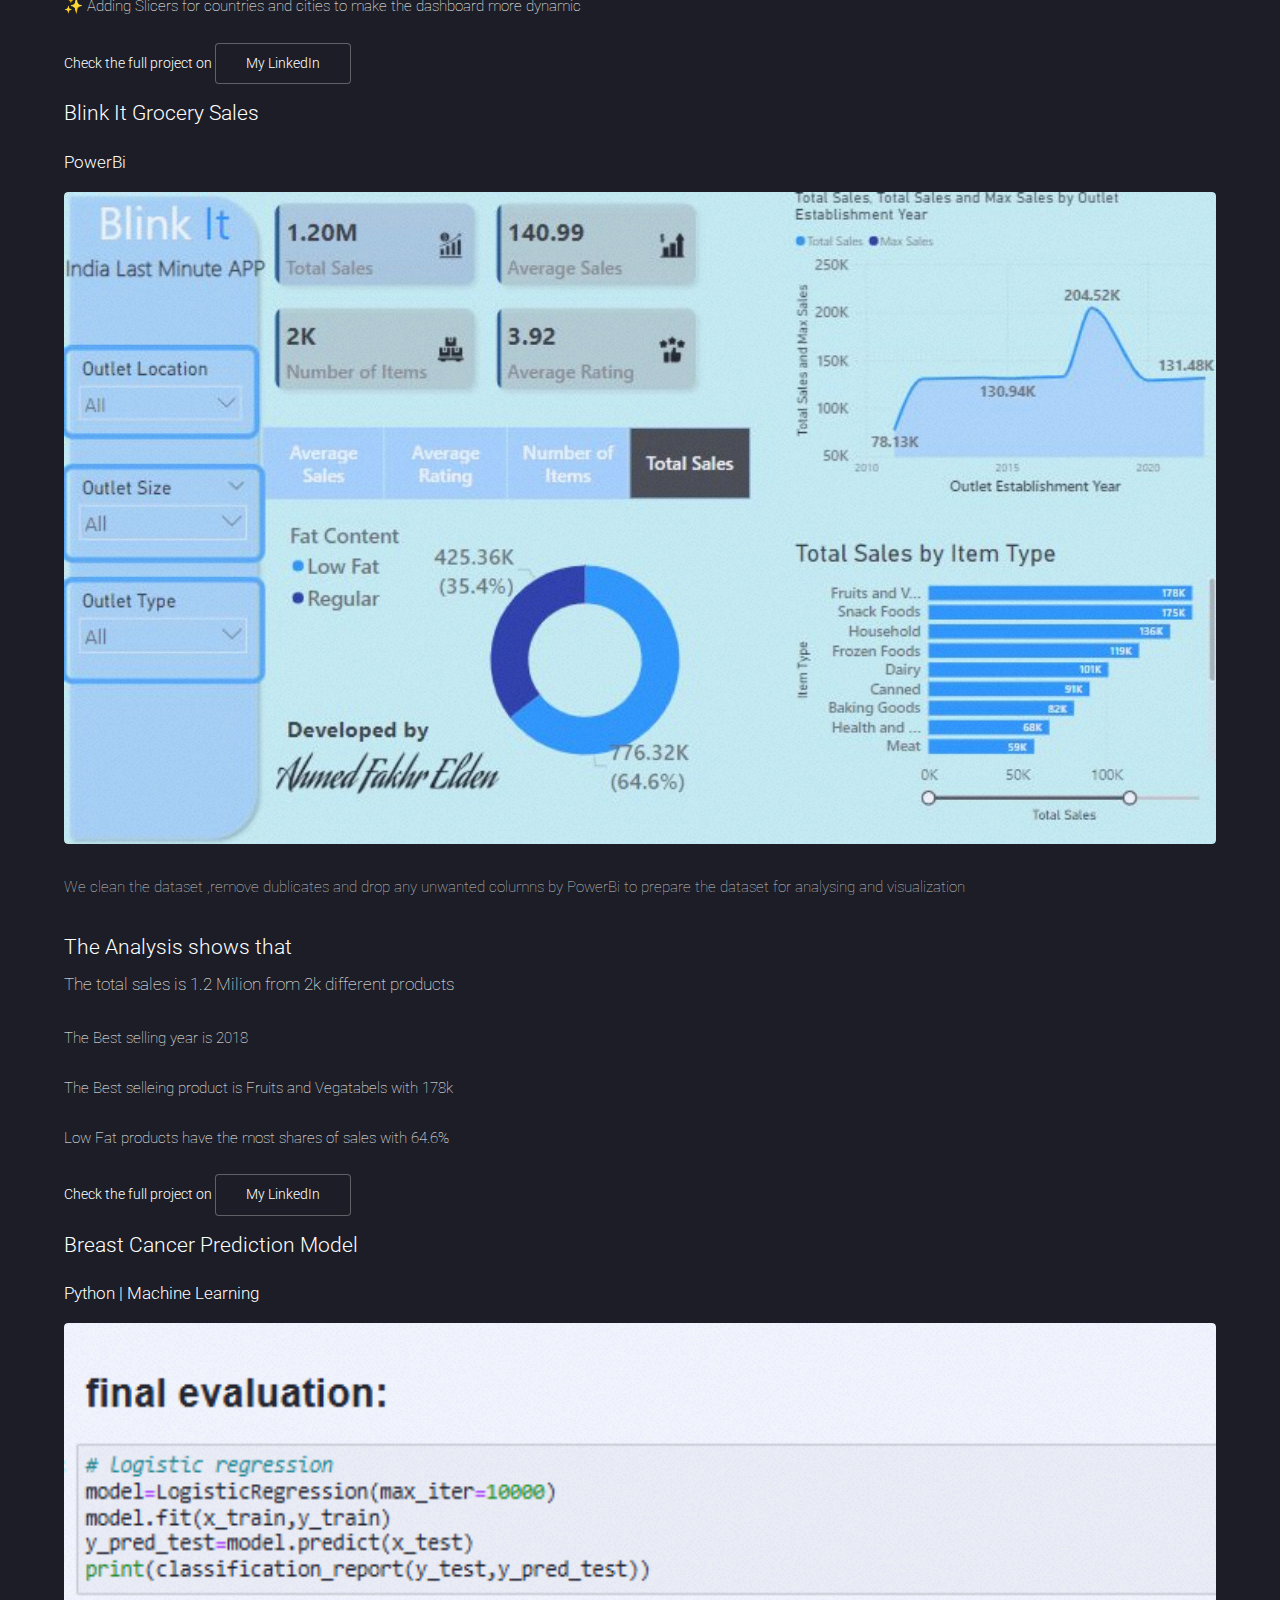
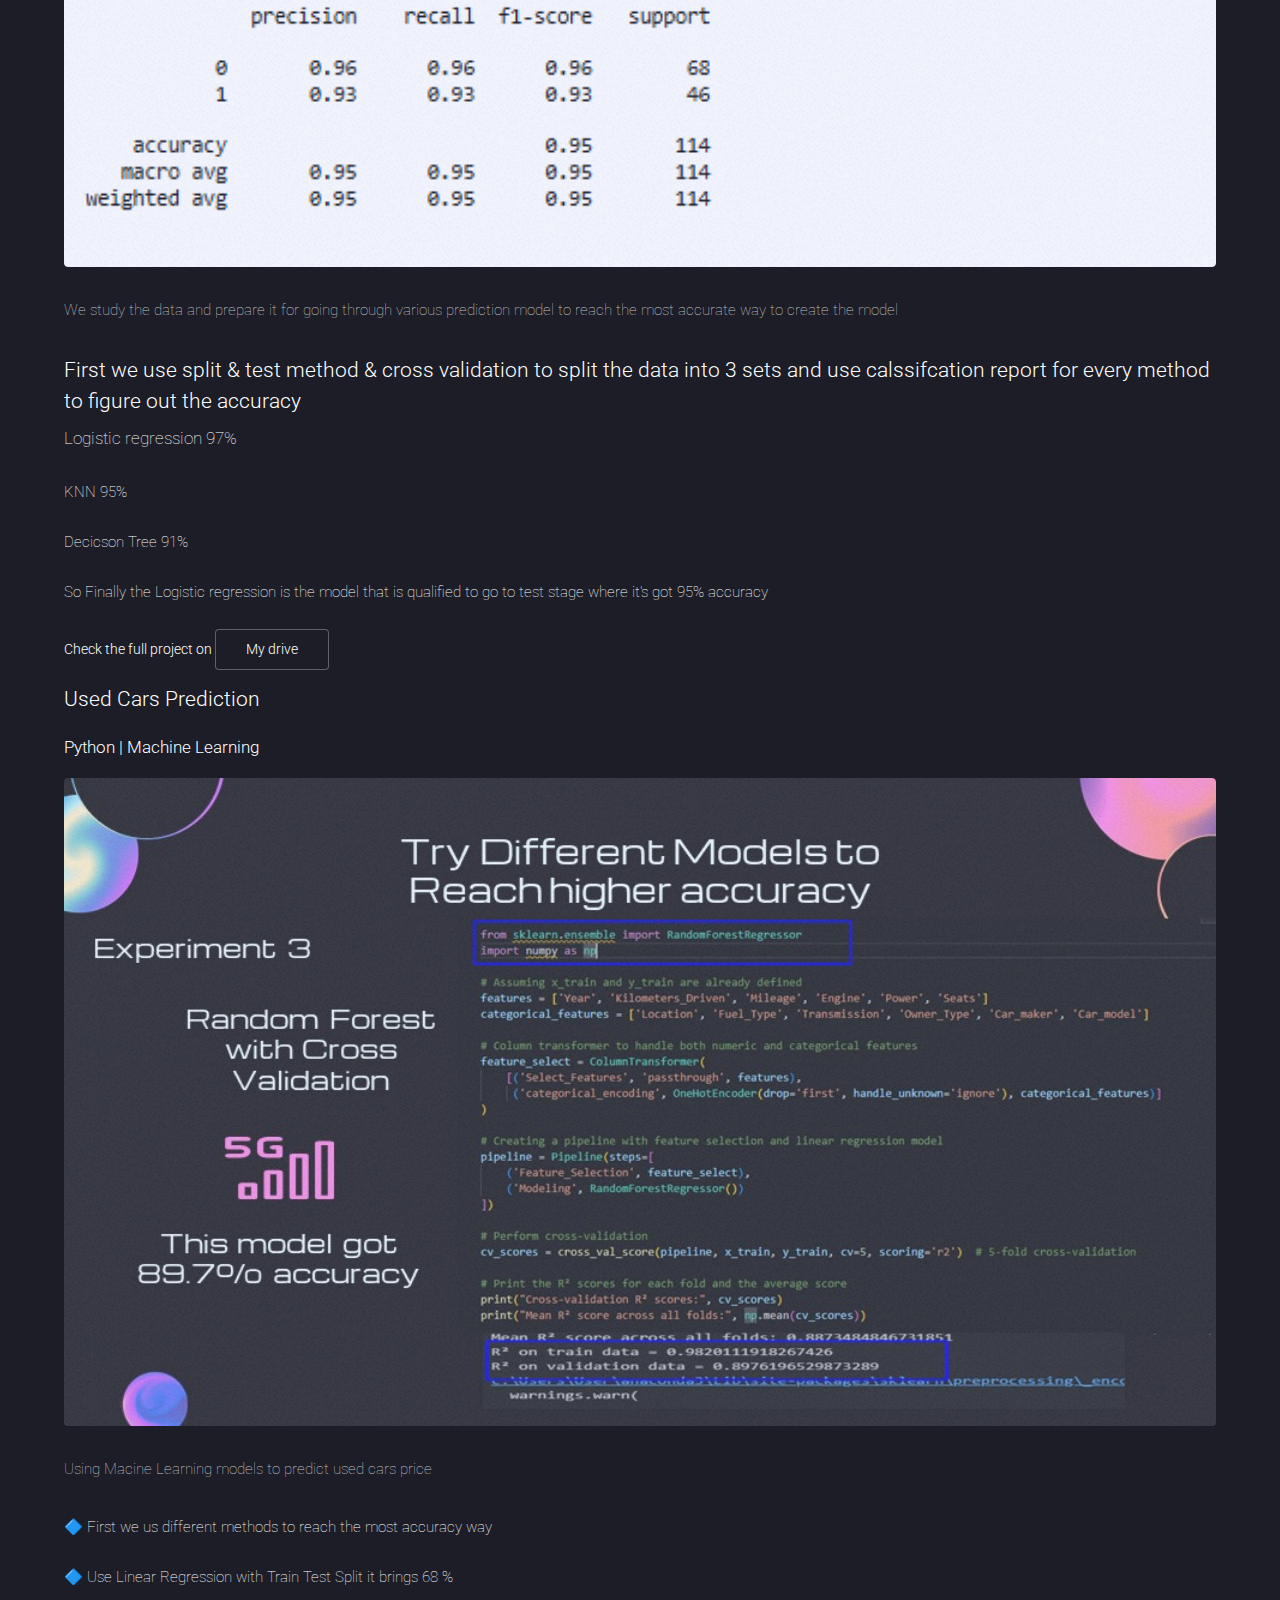
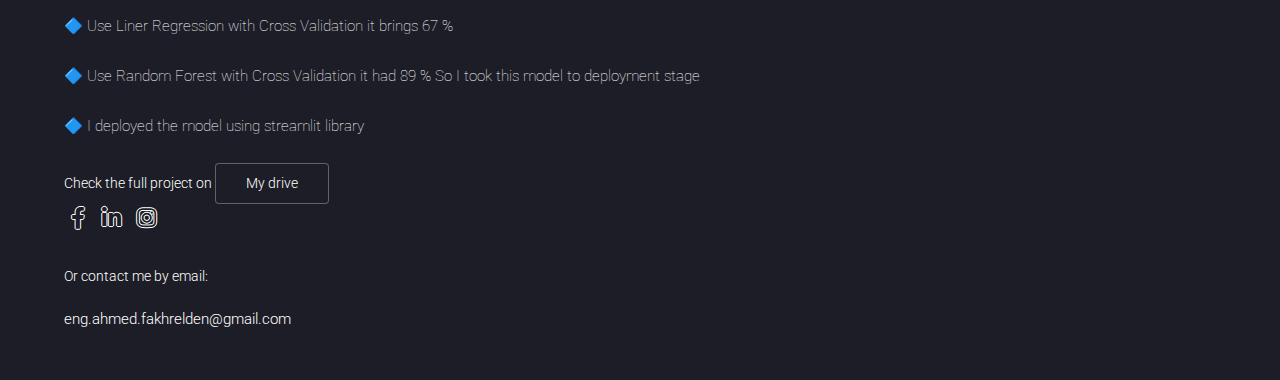
==== commit 9e0ef4b1: "Update elements.html" ====
--- a/elements.html
+++ b/elements.html
@@ -8,7 +8,7 @@
 -->
 <html>
 	<head>
-		<title>Elements - Landed by HTML5 UP</title>
+		<title>Projects</title>
 		<meta charset="utf-8" />
 		<meta name="viewport" content="width=device-width, initial-scale=1, user-scalable=no" />
 		<link rel="stylesheet" href="assets/css/main.css" />
@@ -146,14 +146,15 @@
 									<h5>Check the full project on <ali><a href="https://drive.google.com/drive/folders/1OuMyULsIncqLM-D_UWXgpiM8a2ha1nue" class="button">My drive</a></
 							
 										<footer id="footer">
-											<ul class="icons">
-												
-												<li><a href="https://www.facebook.com/ahmedfakhrelden?mibextid=ZbWKwL" class="icon brands alt fa-facebook-f"><span class="label">Facebook</span></a></li>
-												<li><a href="www.linkedin.com/in/ahmedfakhrelden" class="icon brands alt fa-linkedin-in"><span class="label">LinkedIn</span></a></li>
-												<li><a href="https://www.instagram.com/a7med_fakhrelden29_4?igsh=MXBxeW0yZWg3bmo1Zw==" class="icon brands alt fa-instagram"><span class="label">Instagram</span></a></li>
-											<footer>
-											<p>Or contacts me  by email <h4>eng.ahmed.fakhrelden@gmail.com</h4></p>
-										</footer>
+									    <ul class="icons">
+									        <li><a href="https://www.facebook.com/ahmedfakhrelden?mibextid=ZbWKwL" class="icon brands alt fa-facebook-f"><span class="label">Facebook</span></a></li>
+									        <li><a href="https://www.linkedin.com/in/ahmedfakhrelden" class="icon brands alt fa-linkedin-in"><span class="label">LinkedIn</span></a></li>
+									        <li><a href="https://www.instagram.com/a7med_fakhrelden29_4?igsh=MXBxeW0yZWg3bmo1Zw==" class="icon brands alt fa-instagram"><span class="label">Instagram</span></a></li>
+									    </ul>
+									</footer>
+									
+									<p>Or contact me by email: <h4>eng.ahmed.fakhrelden@gmail.com</h4></p>
+
 		<!-- Scripts -->
 			<script src="assets/js/jquery.min.js"></script>
 			<script src="assets/js/jquery.scrolly.min.js"></script>
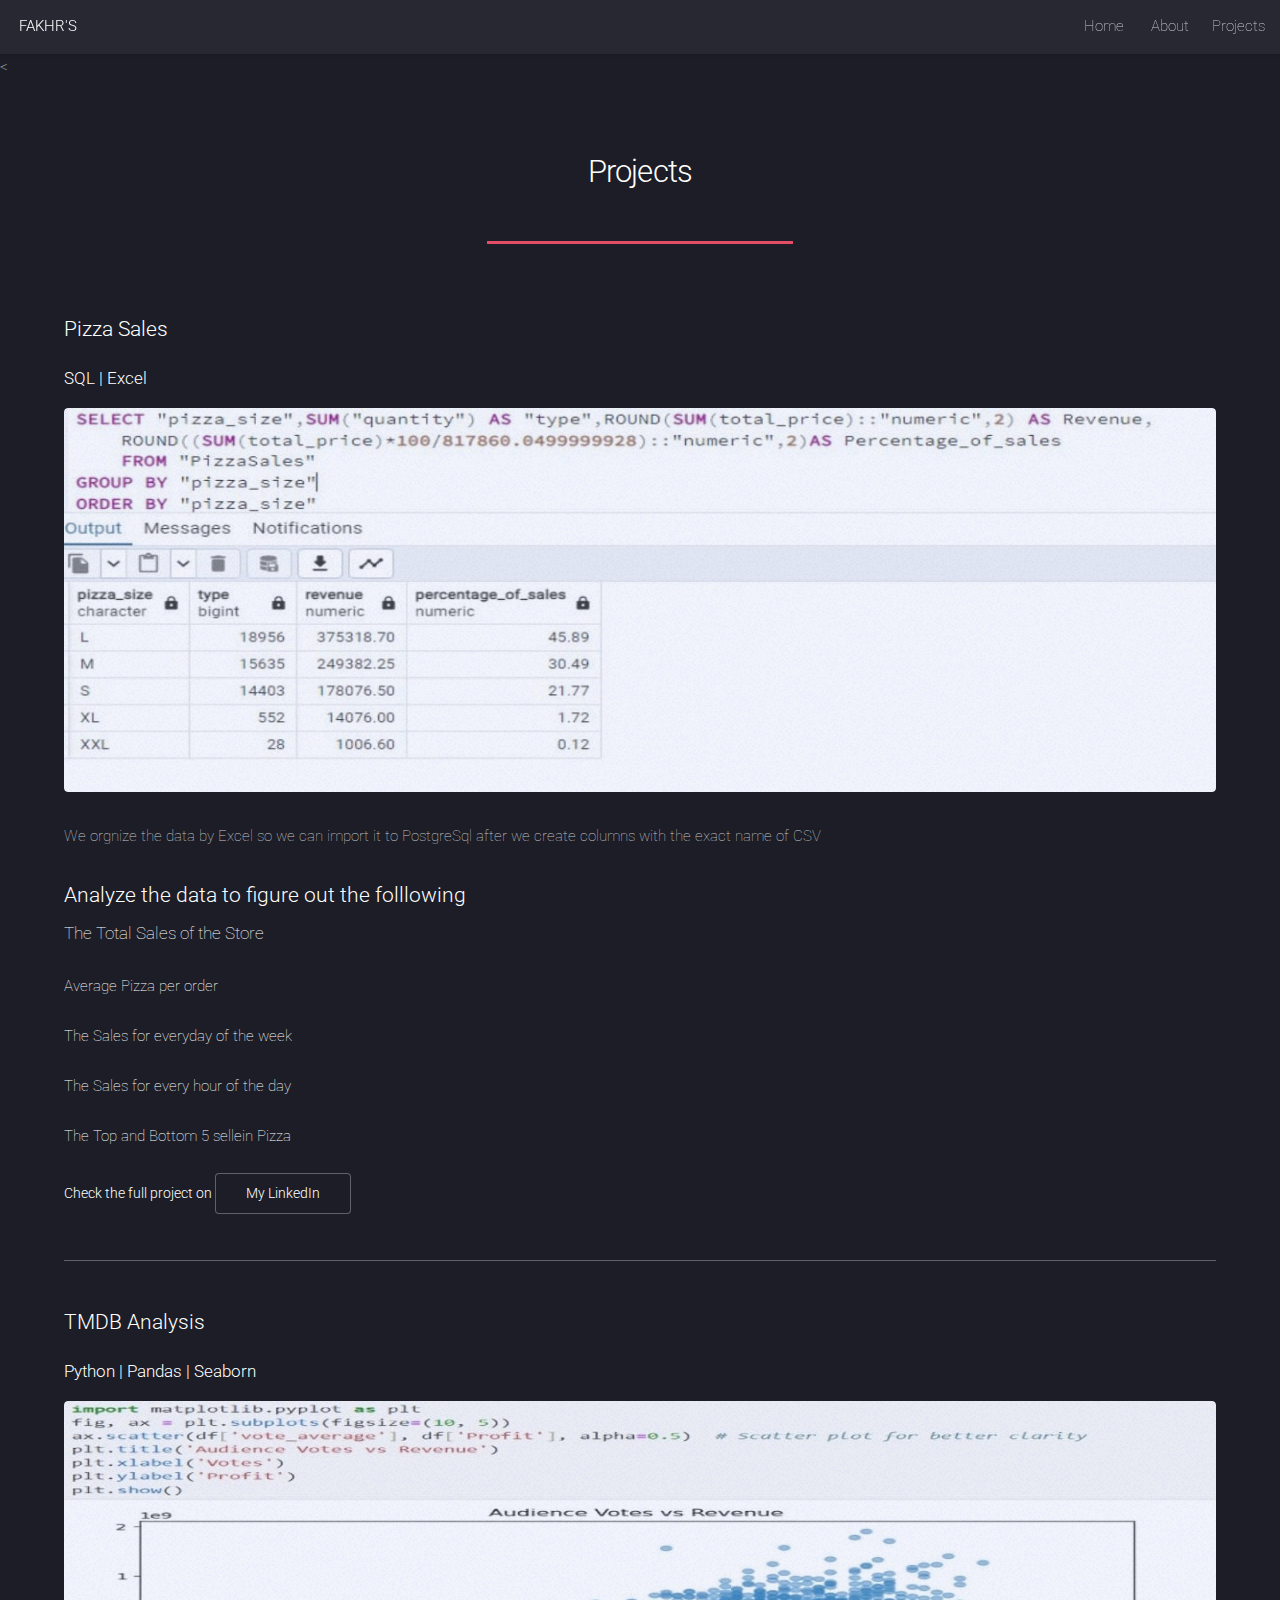
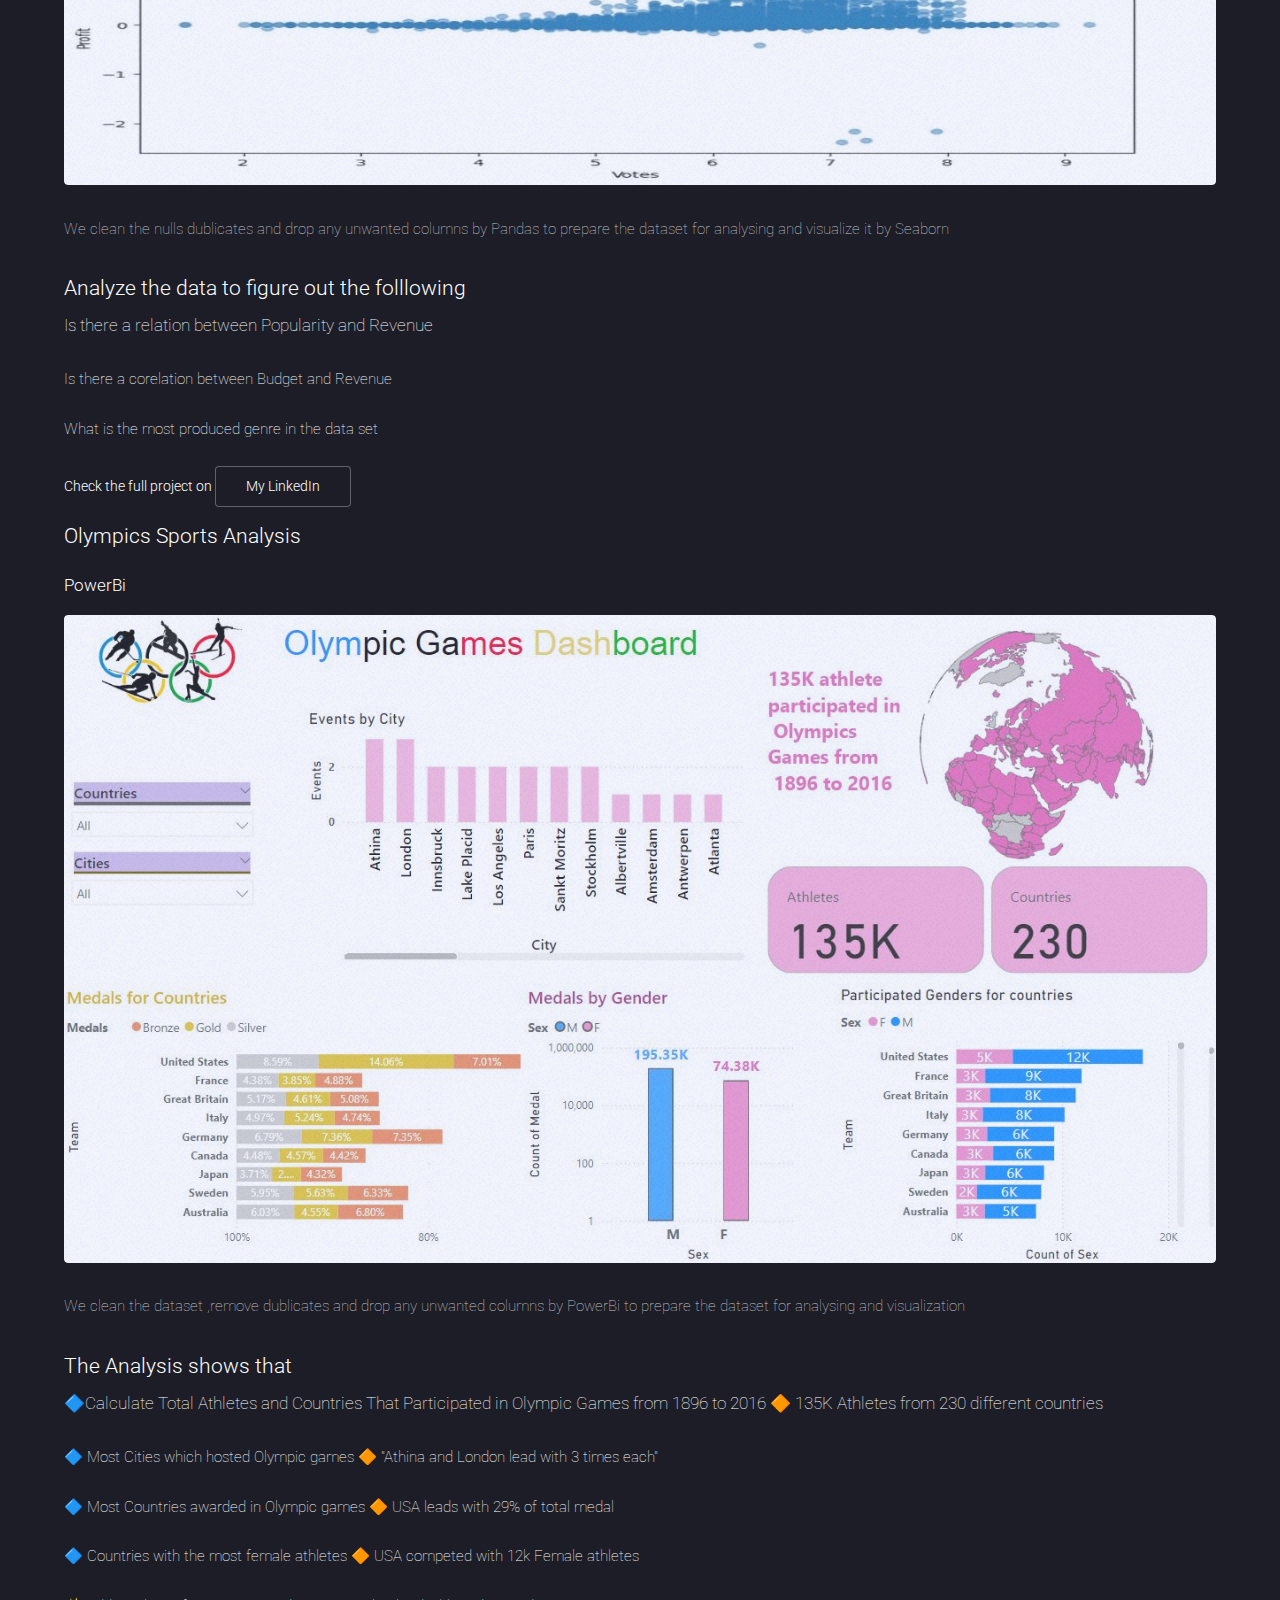
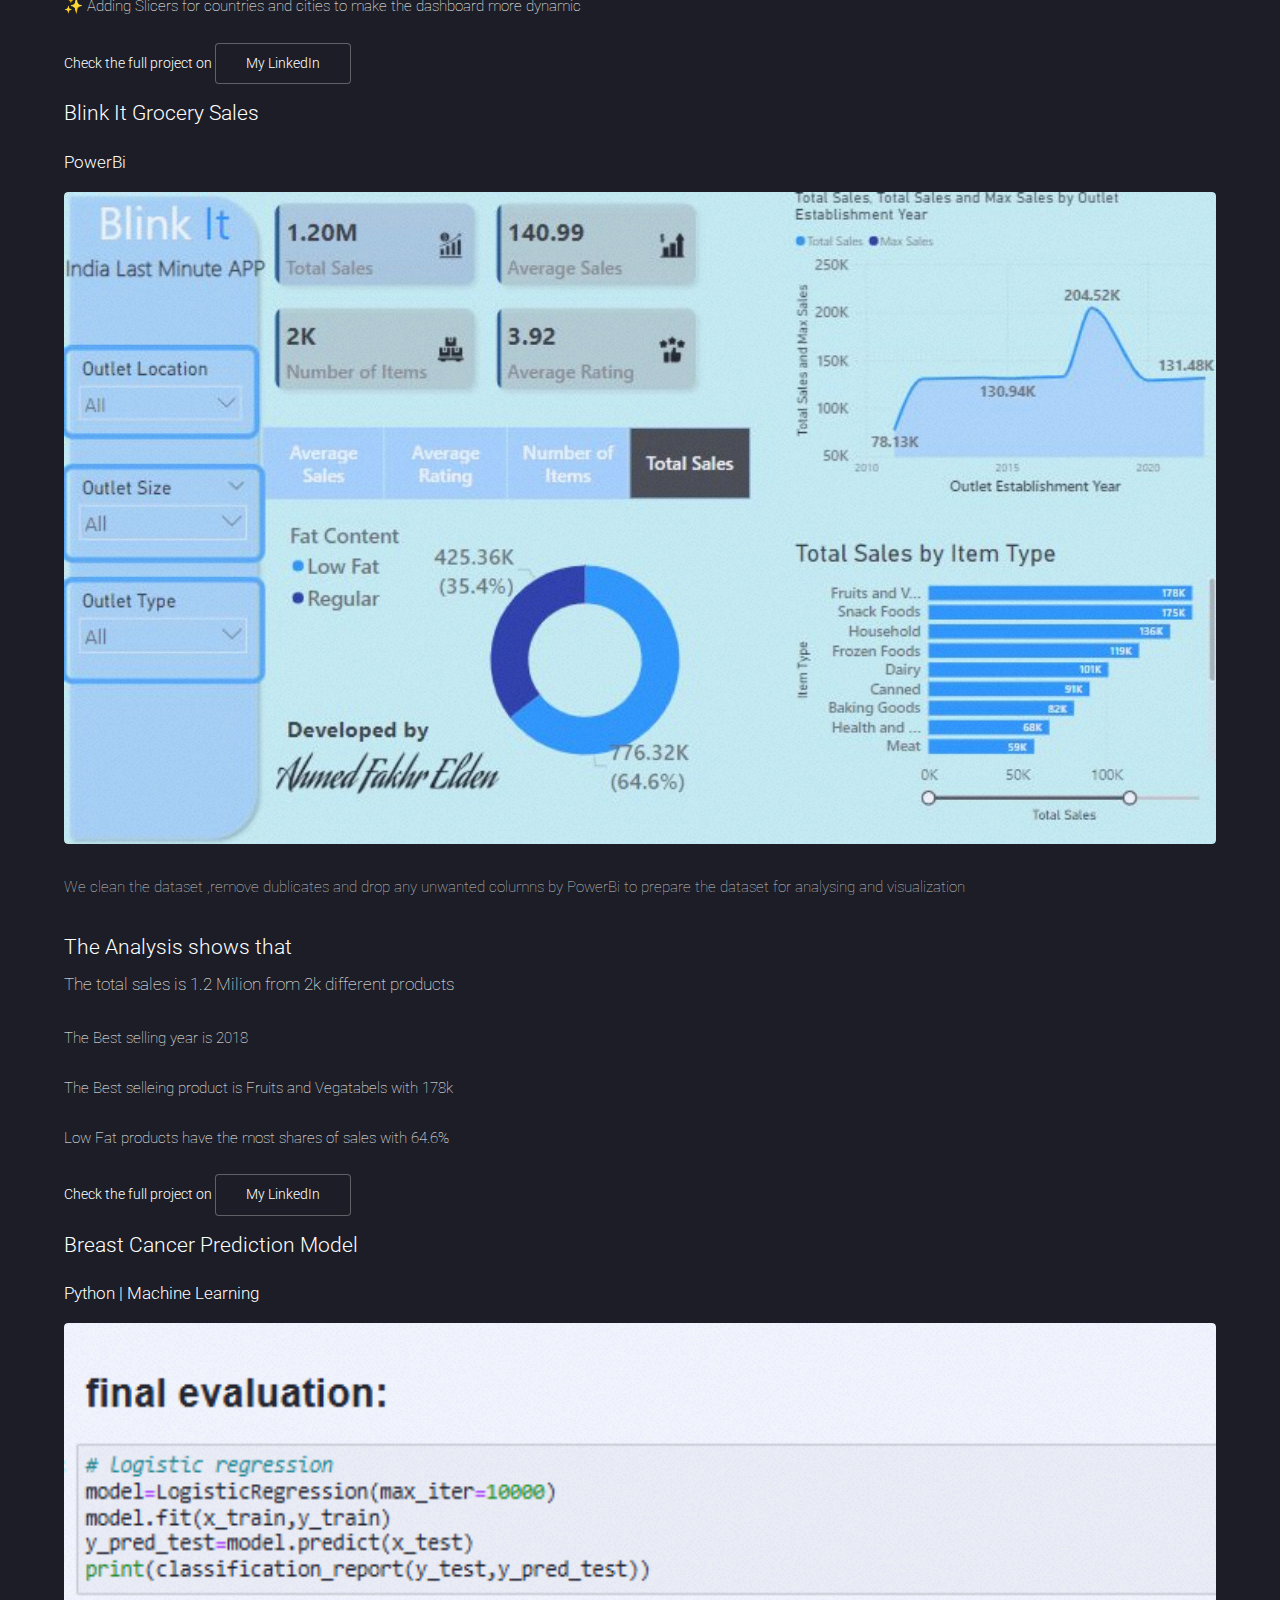
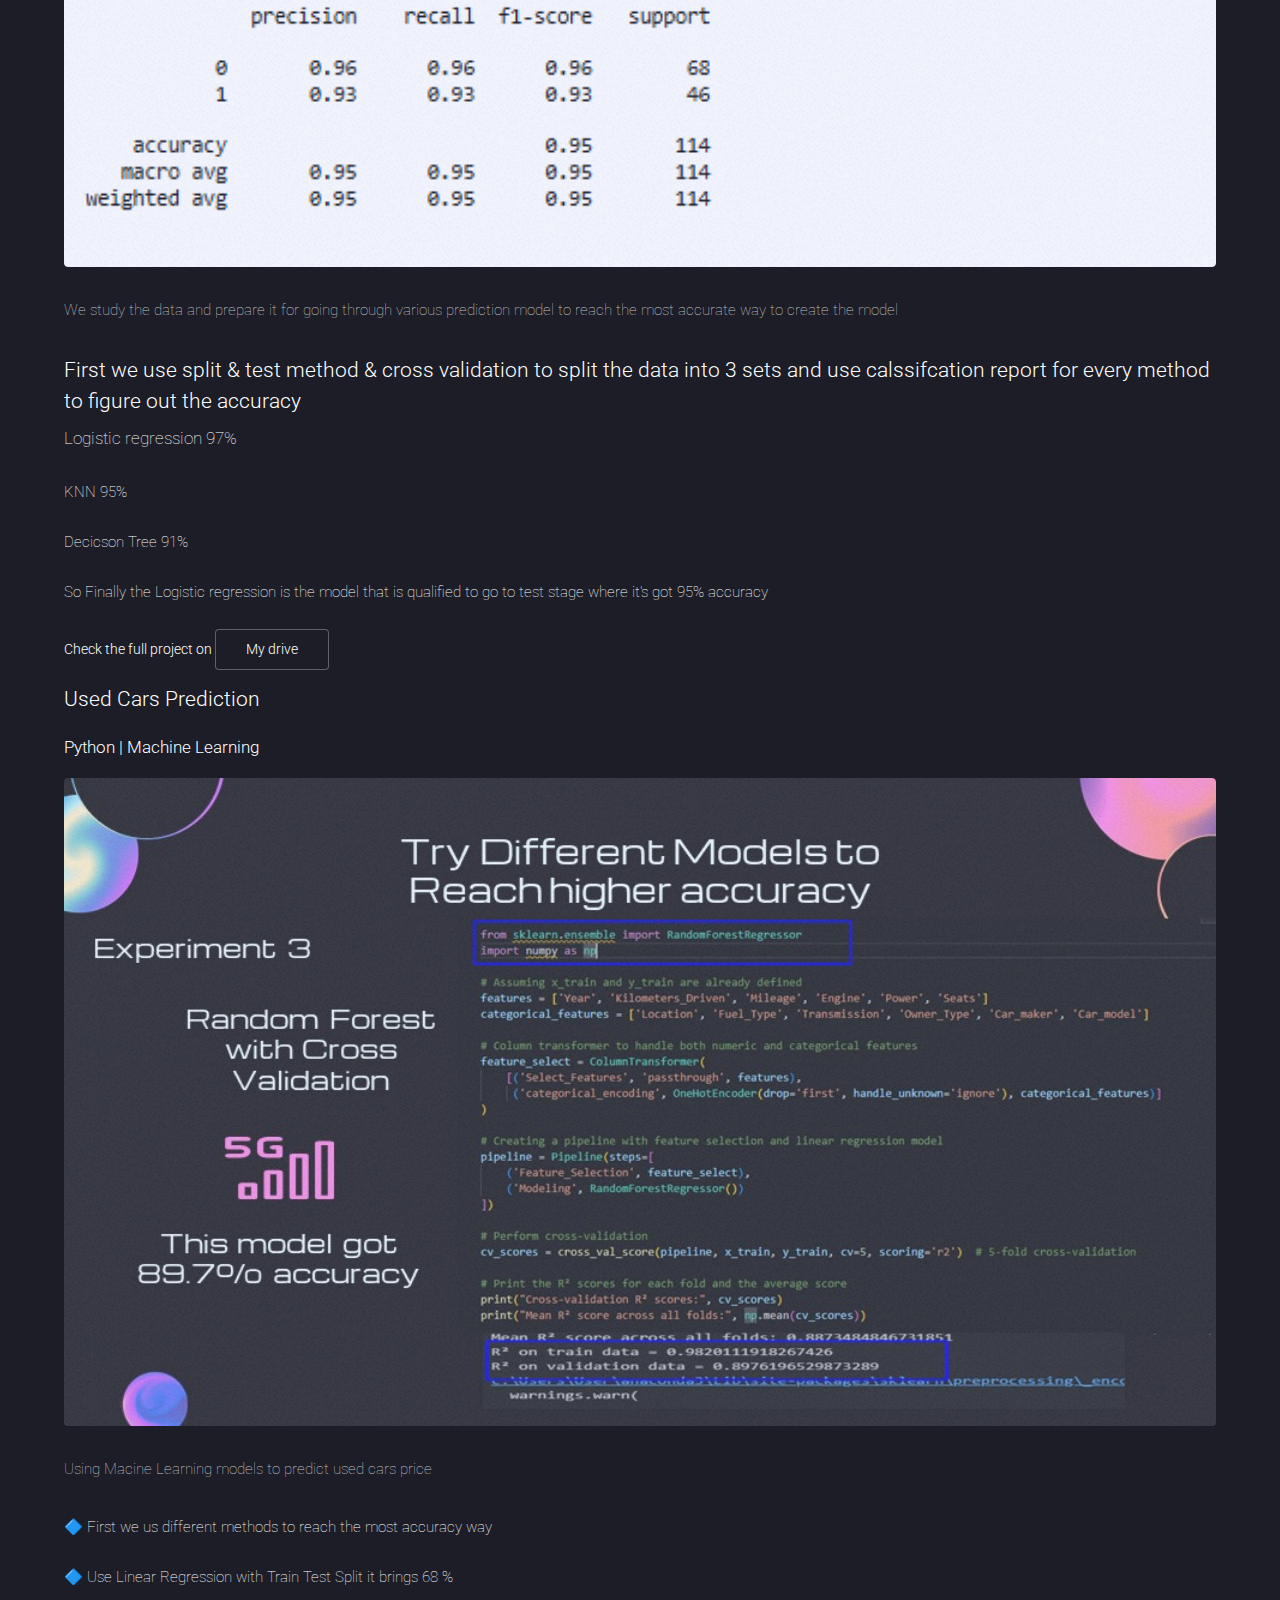
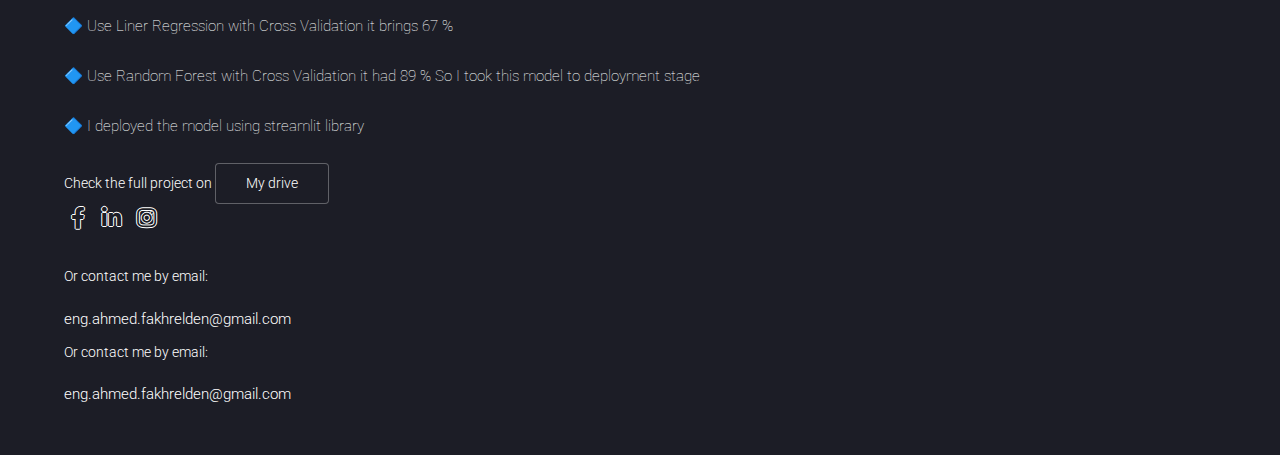
==== commit 529d06e9: "Update elements.html" ====
--- a/elements.html
+++ b/elements.html
@@ -144,14 +144,15 @@
                                                                           So I took this model to deployment stage</p>
                                                                        <p> 🔷 I deployed the model using streamlit library </p>
 									<h5>Check the full project on <ali><a href="https://drive.google.com/drive/folders/1OuMyULsIncqLM-D_UWXgpiM8a2ha1nue" class="button">My drive</a></
-							
-										<footer id="footer">
-									    <ul class="icons">
-									        <li><a href="https://www.facebook.com/ahmedfakhrelden?mibextid=ZbWKwL" class="icon brands alt fa-facebook-f"><span class="label">Facebook</span></a></li>
-									        <li><a href="https://www.linkedin.com/in/ahmedfakhrelden" class="icon brands alt fa-linkedin-in"><span class="label">LinkedIn</span></a></li>
-									        <li><a href="https://www.instagram.com/a7med_fakhrelden29_4?igsh=MXBxeW0yZWg3bmo1Zw==" class="icon brands alt fa-instagram"><span class="label">Instagram</span></a></li>
-									    </ul>
-									</footer>
+							            <footer id="footer">
+								    <ul class="icons">
+								        <li><a href="https://www.facebook.com/ahmedfakhrelden?mibextid=ZbWKwL" class="icon brands alt fa-facebook-f"><span class="label">Facebook</span></a></li>
+								        <li><a href="https://www.linkedin.com/in/ahmedfakhrelden" class="icon brands alt fa-linkedin-in"><span class="label">LinkedIn</span></a></li>
+								        <li><a href="https://www.instagram.com/a7med_fakhrelden29_4?igsh=MXBxeW0yZWg3bmo1Zw==" class="icon brands alt fa-instagram"><span class="label">Instagram</span></a></li>
+								    </ul>
+								</footer>
+
+<p>Or contact me by email: <h4>eng.ahmed.fakhrelden@gmail.com</h4></p>
 									
 									<p>Or contact me by email: <h4>eng.ahmed.fakhrelden@gmail.com</h4></p>
 
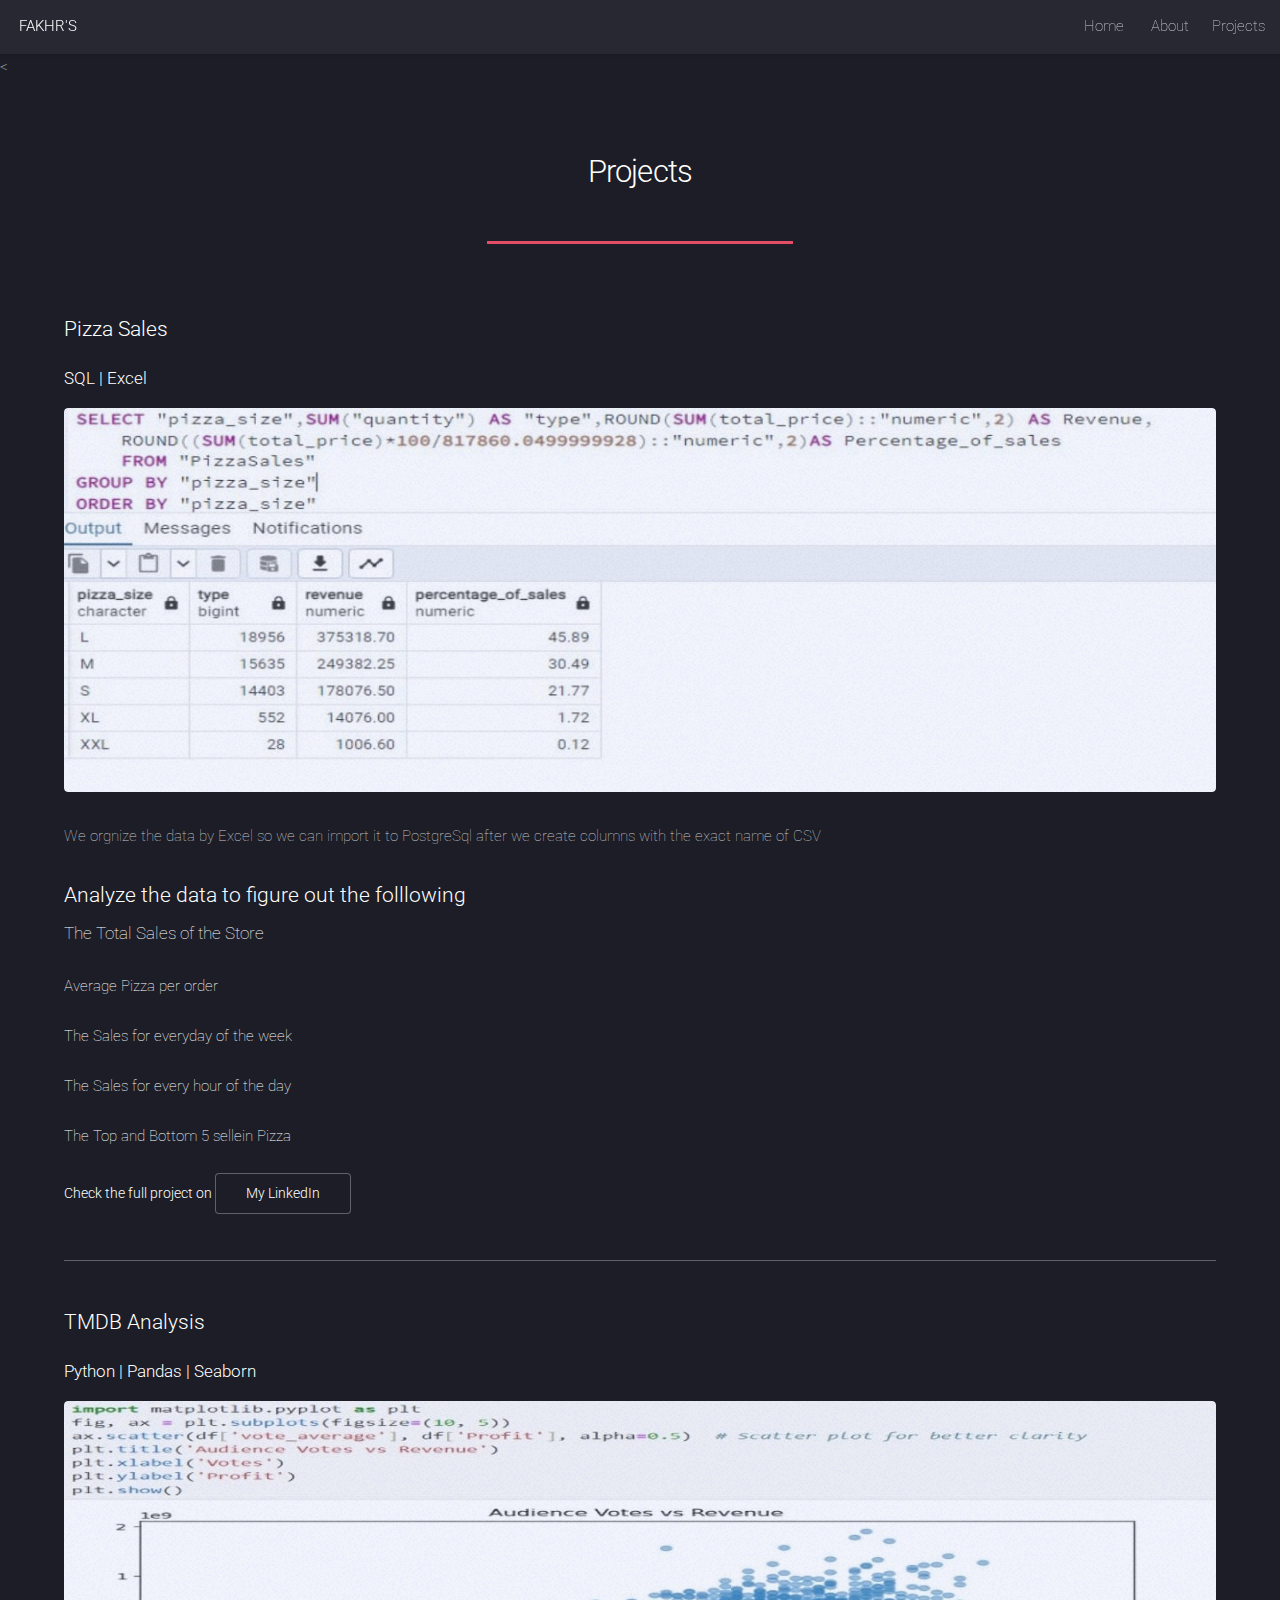
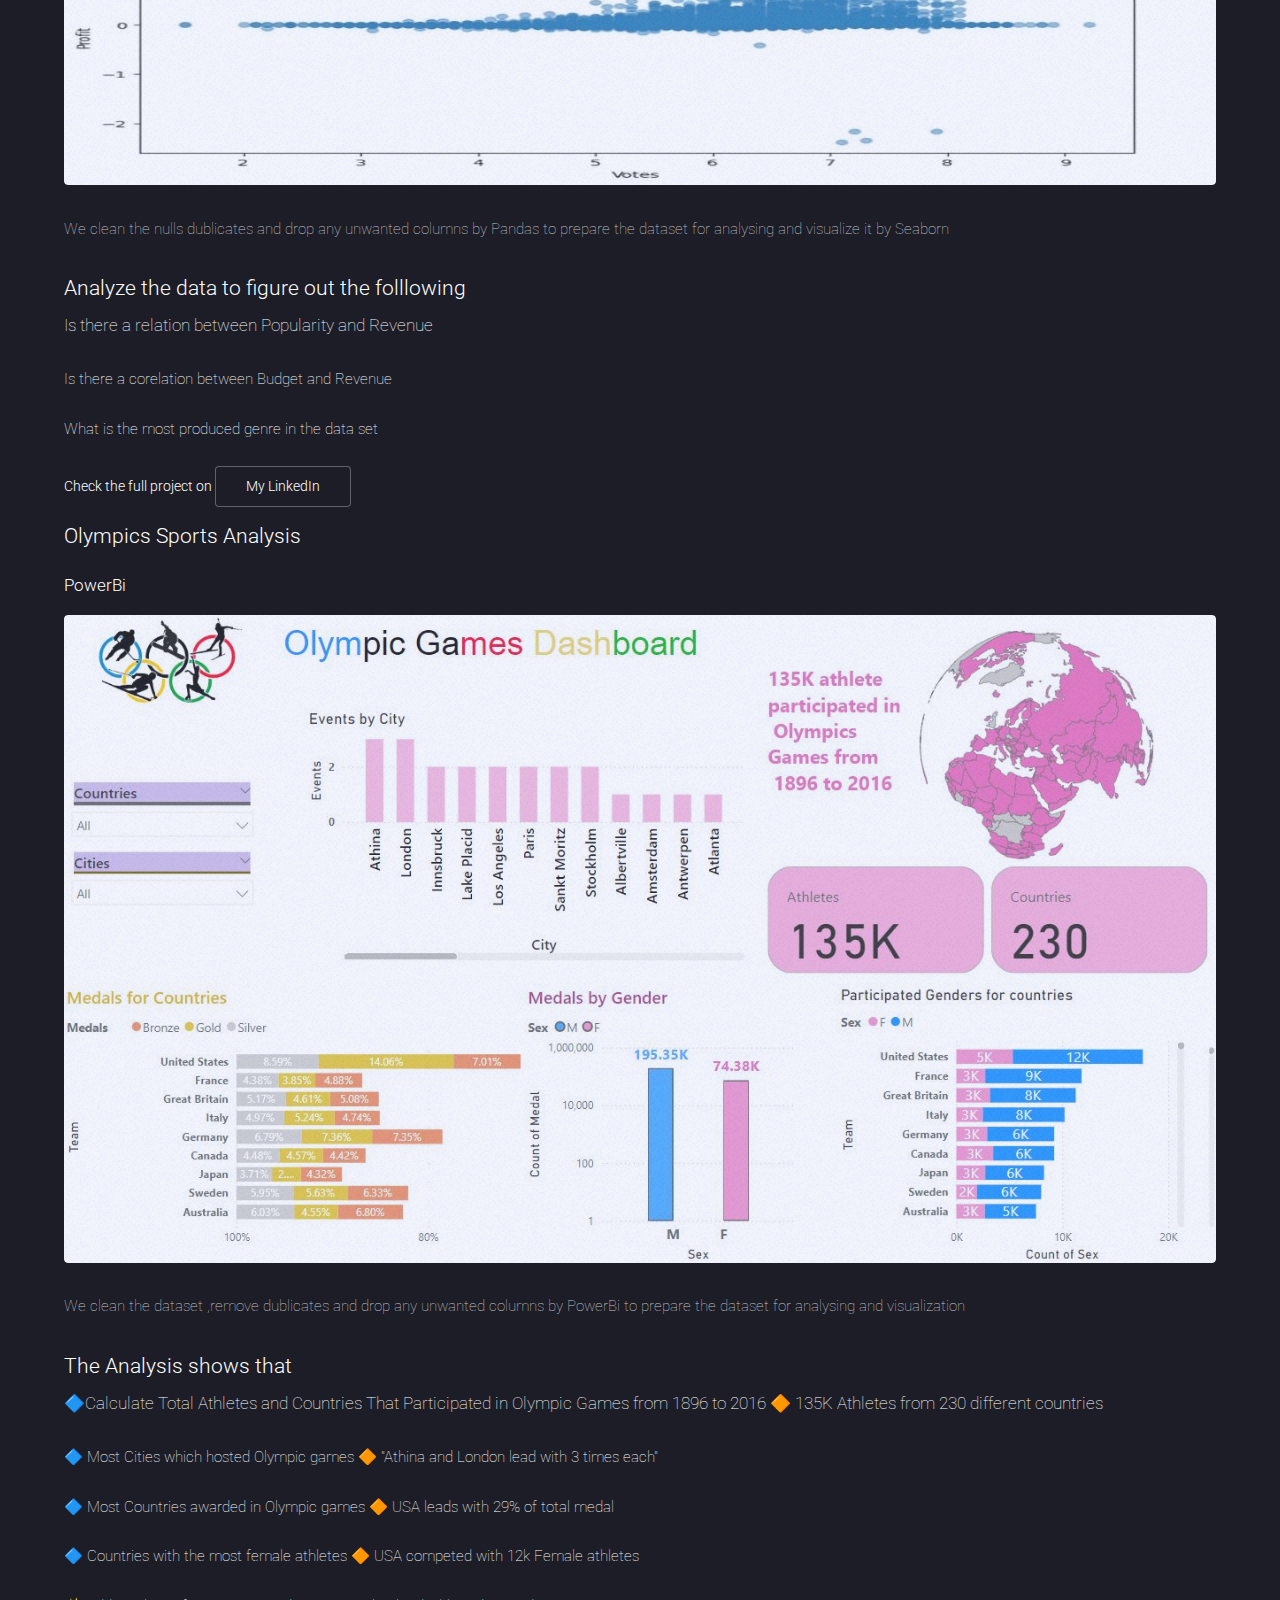
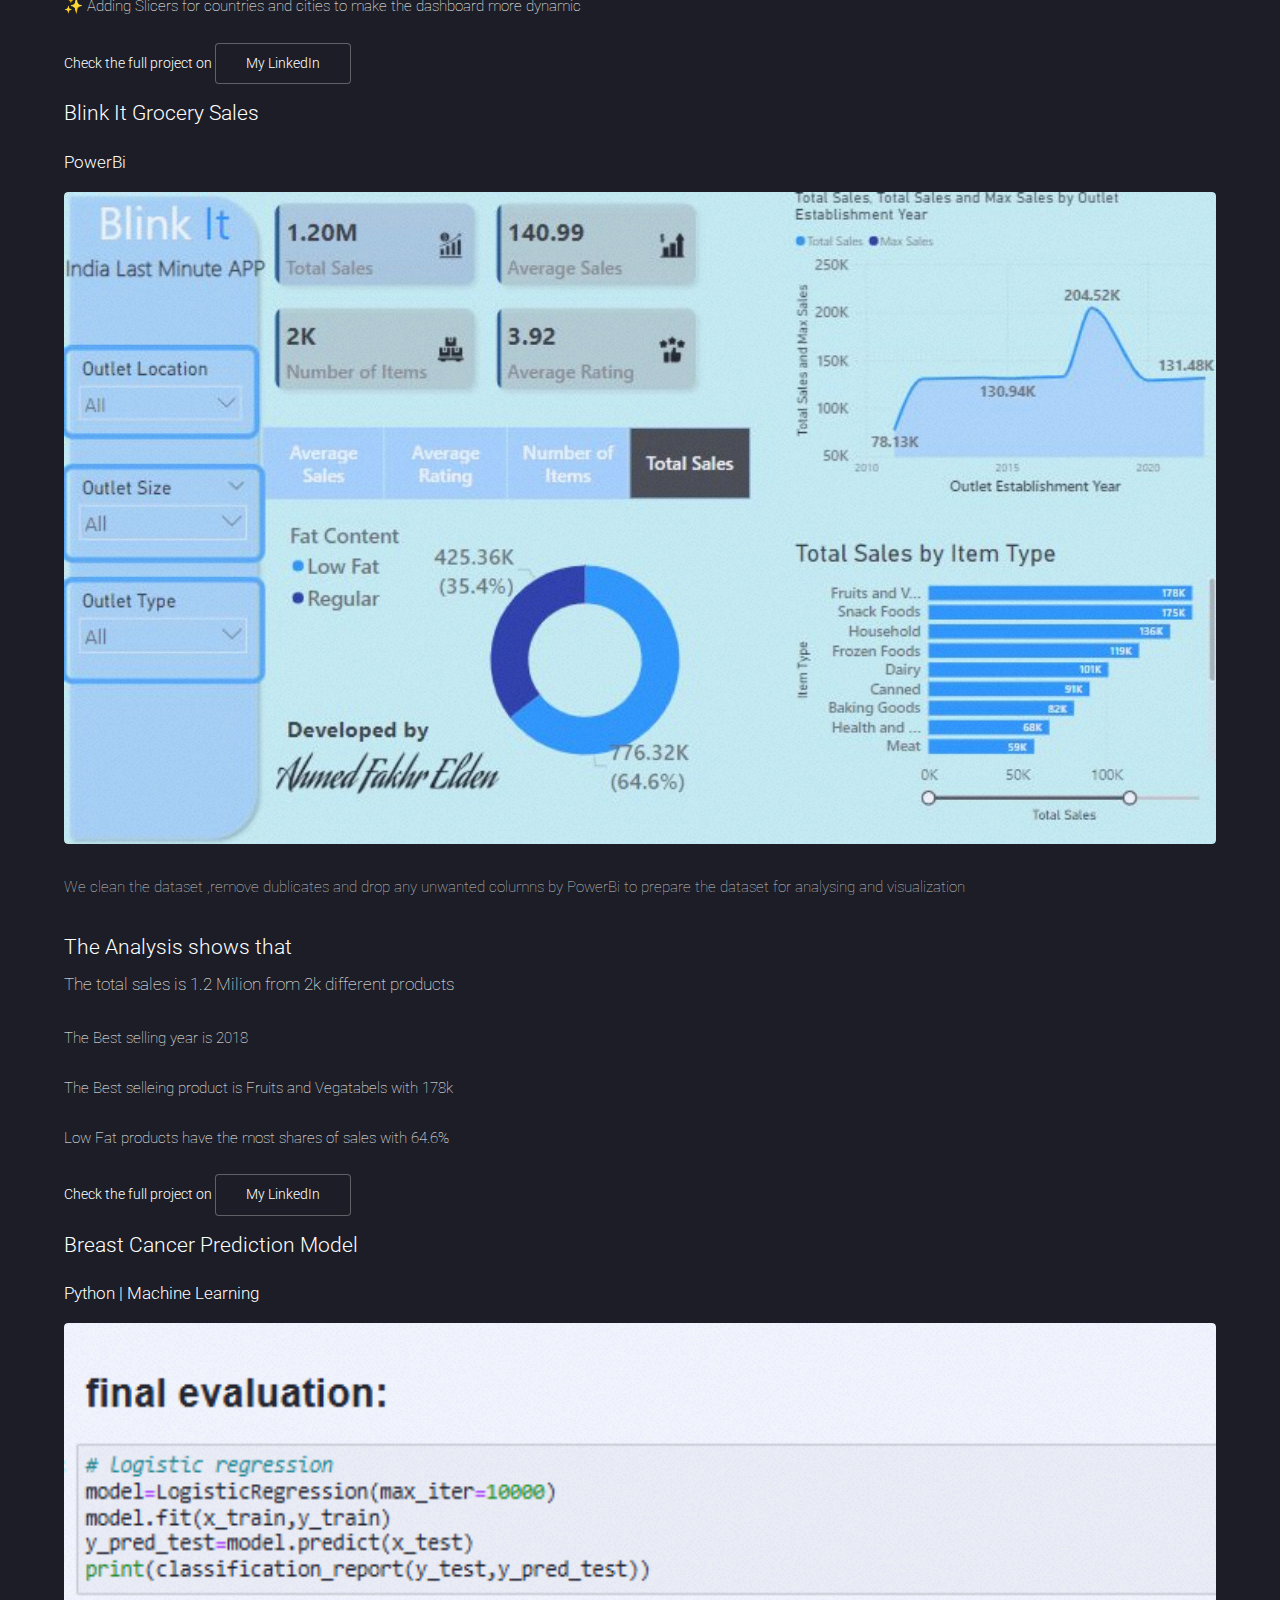
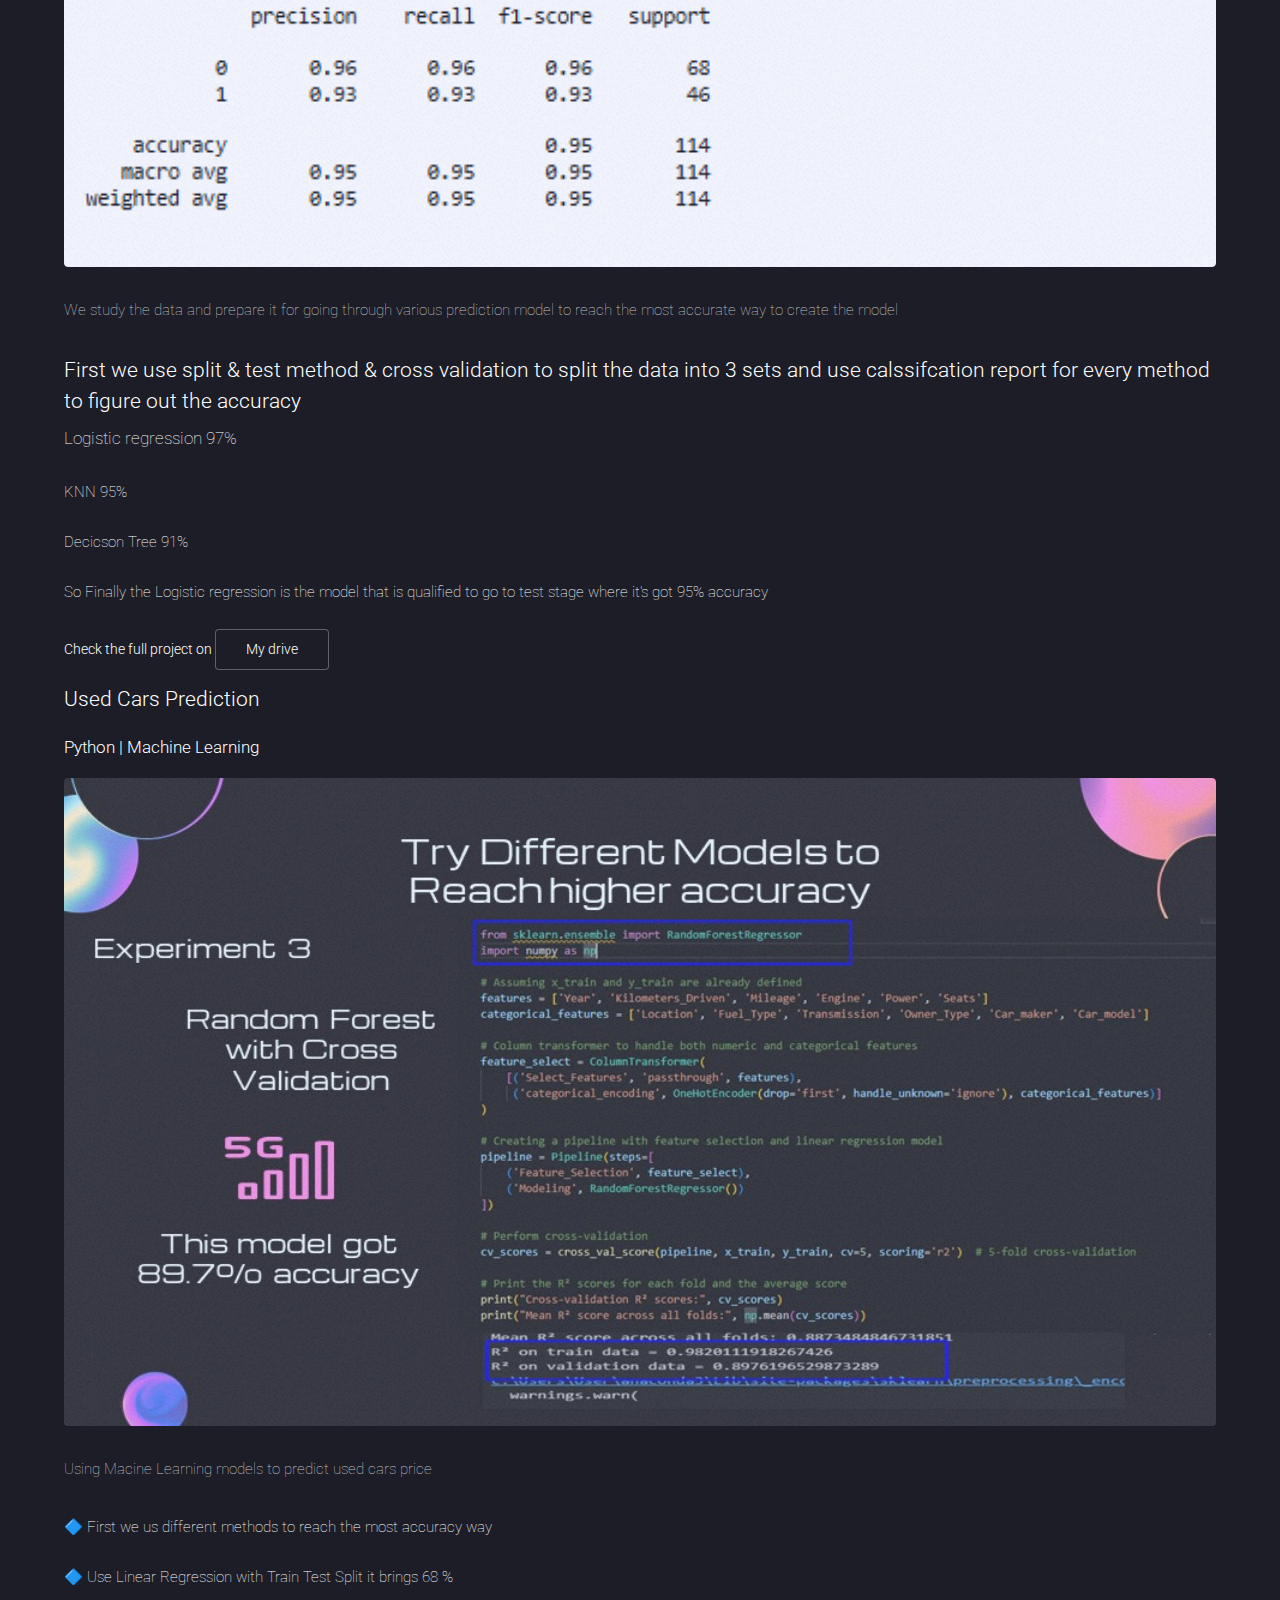
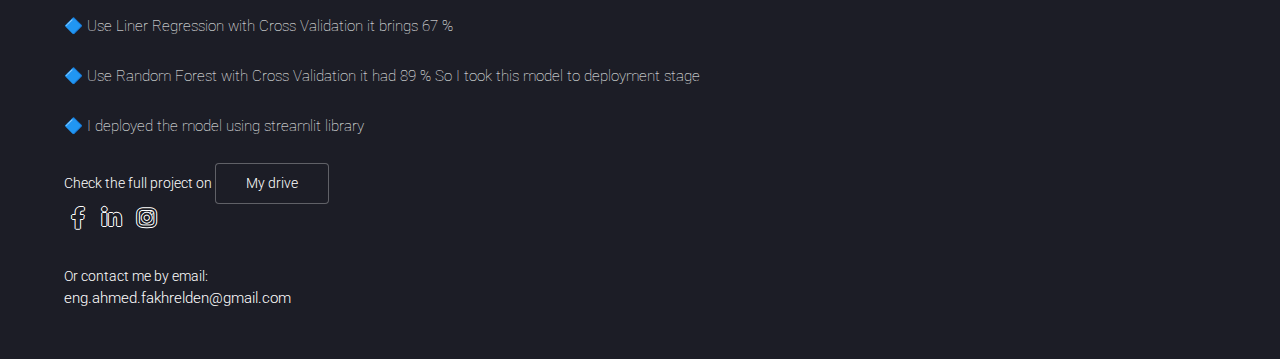
==== commit d9d6c9ba: "Update elements.html" ====
--- a/elements.html
+++ b/elements.html
@@ -147,12 +147,10 @@
 							            <footer id="footer">
 								    <ul class="icons">
 								        <li><a href="https://www.facebook.com/ahmedfakhrelden?mibextid=ZbWKwL" class="icon brands alt fa-facebook-f"><span class="label">Facebook</span></a></li>
-								        <li><a href="https://www.linkedin.com/in/ahmedfakhrelden" class="icon brands alt fa-linkedin-in"><span class="label">LinkedIn</span></a></li>
+								        <li><a href="https://www.linkedin.com/in/ahmedfakhrelden/" class="icon brands alt fa-linkedin-in"><span class="label">LinkedIn</span></a></li>
 								        <li><a href="https://www.instagram.com/a7med_fakhrelden29_4?igsh=MXBxeW0yZWg3bmo1Zw==" class="icon brands alt fa-instagram"><span class="label">Instagram</span></a></li>
 								    </ul>
-								</footer>
-
-<p>Or contact me by email: <h4>eng.ahmed.fakhrelden@gmail.com</h4></p>
+								</footer
 									
 									<p>Or contact me by email: <h4>eng.ahmed.fakhrelden@gmail.com</h4></p>
 
